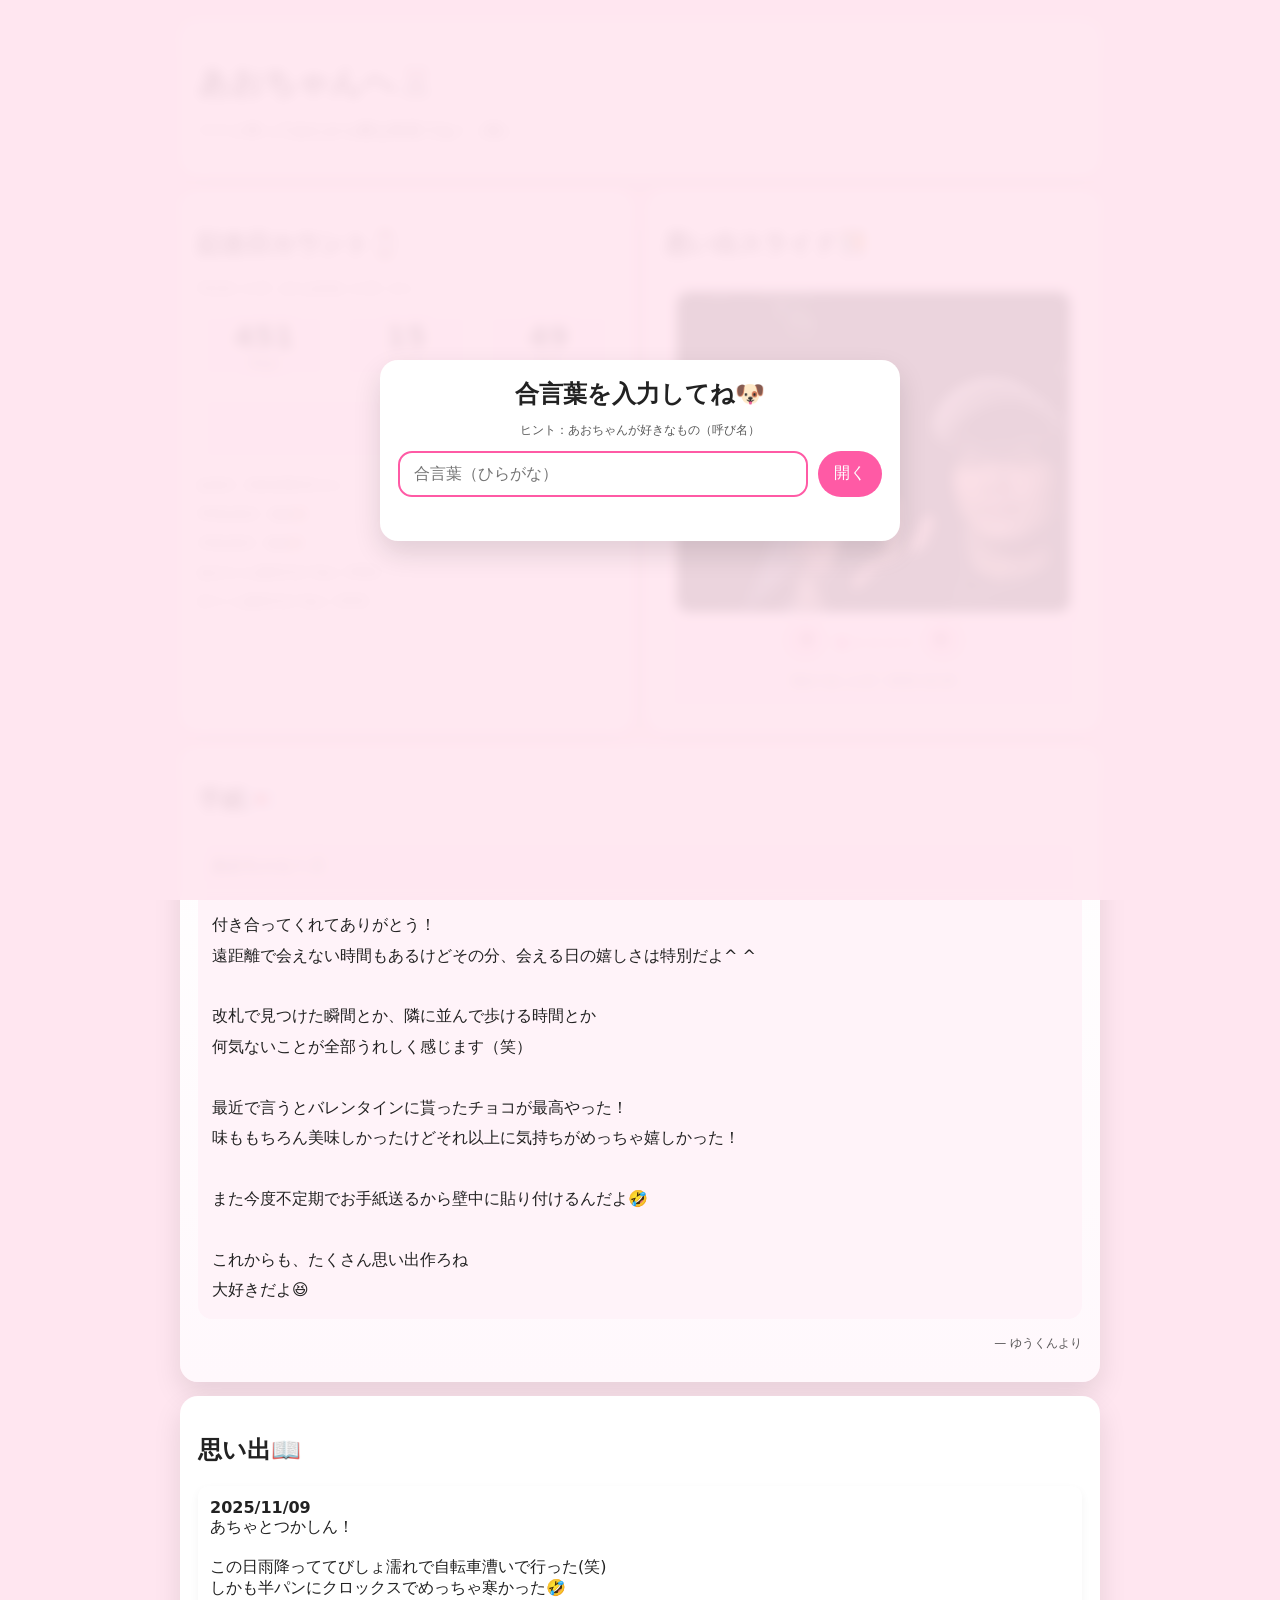
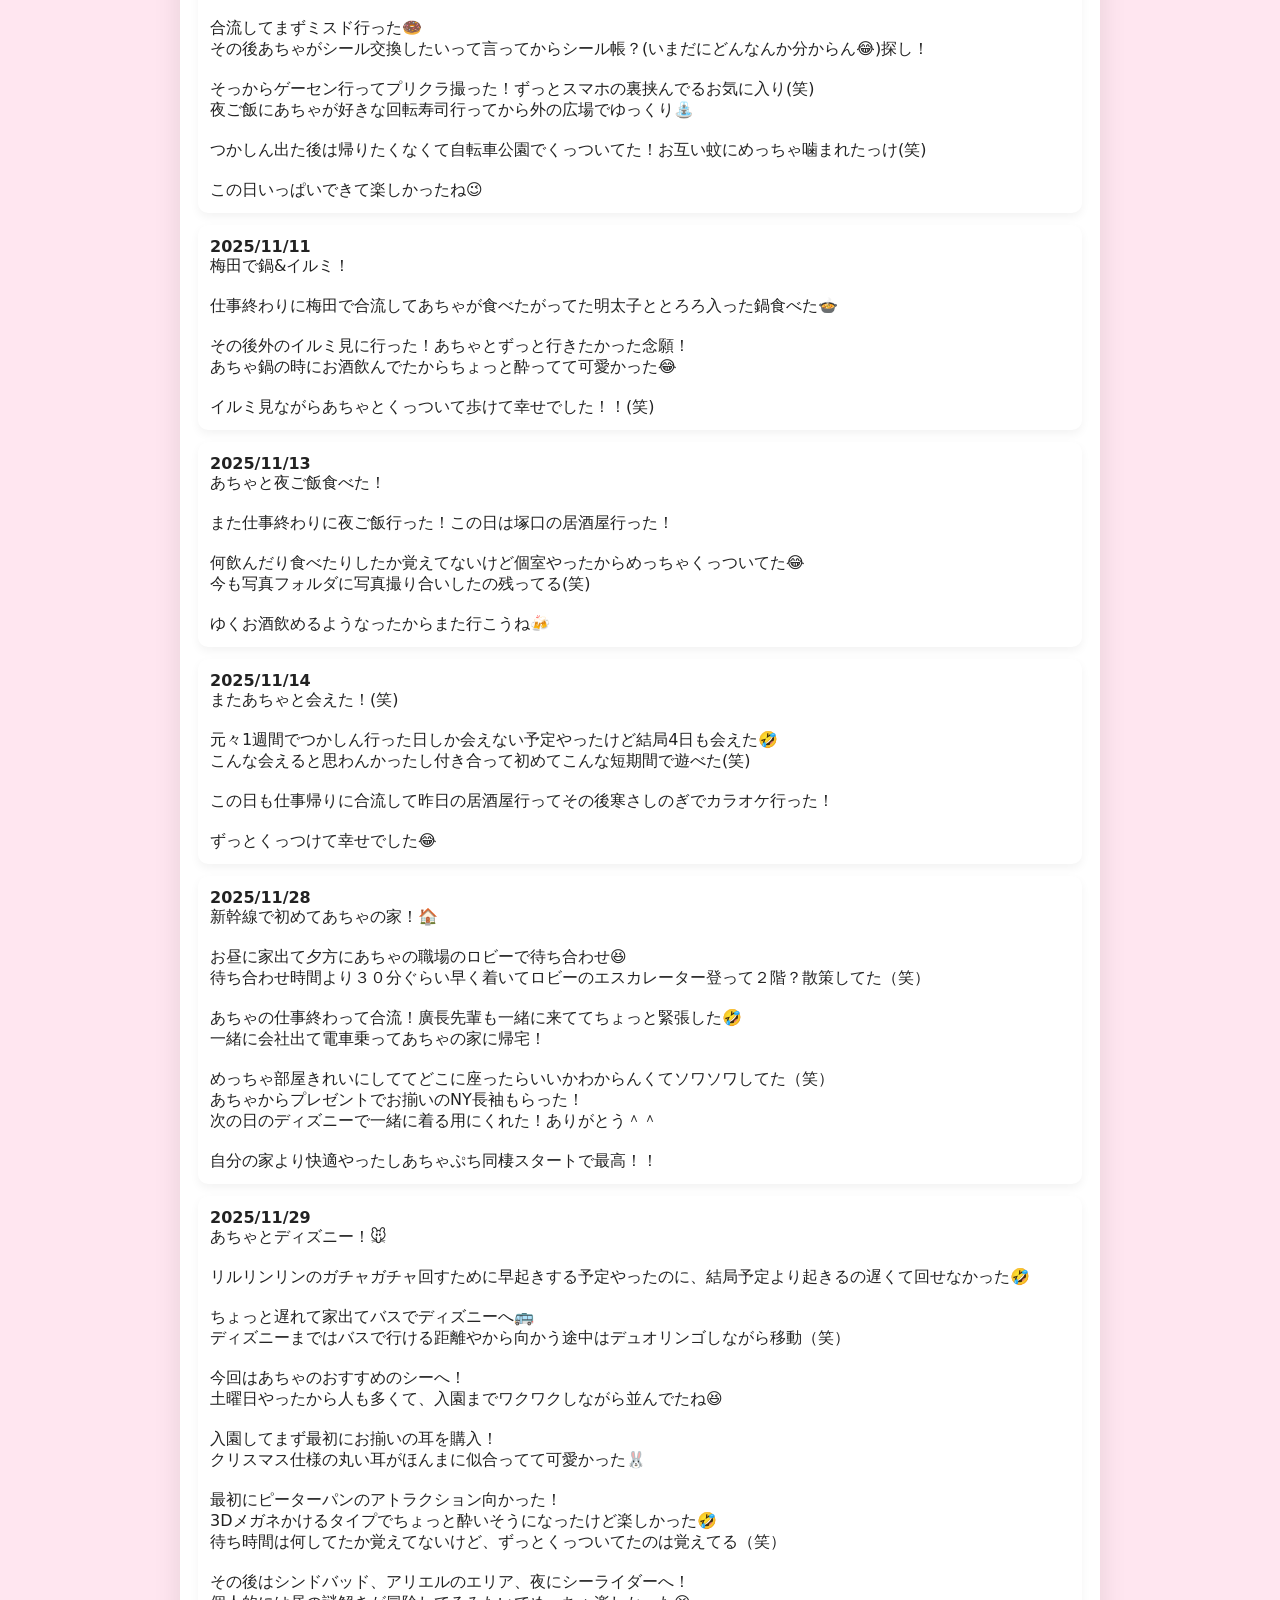
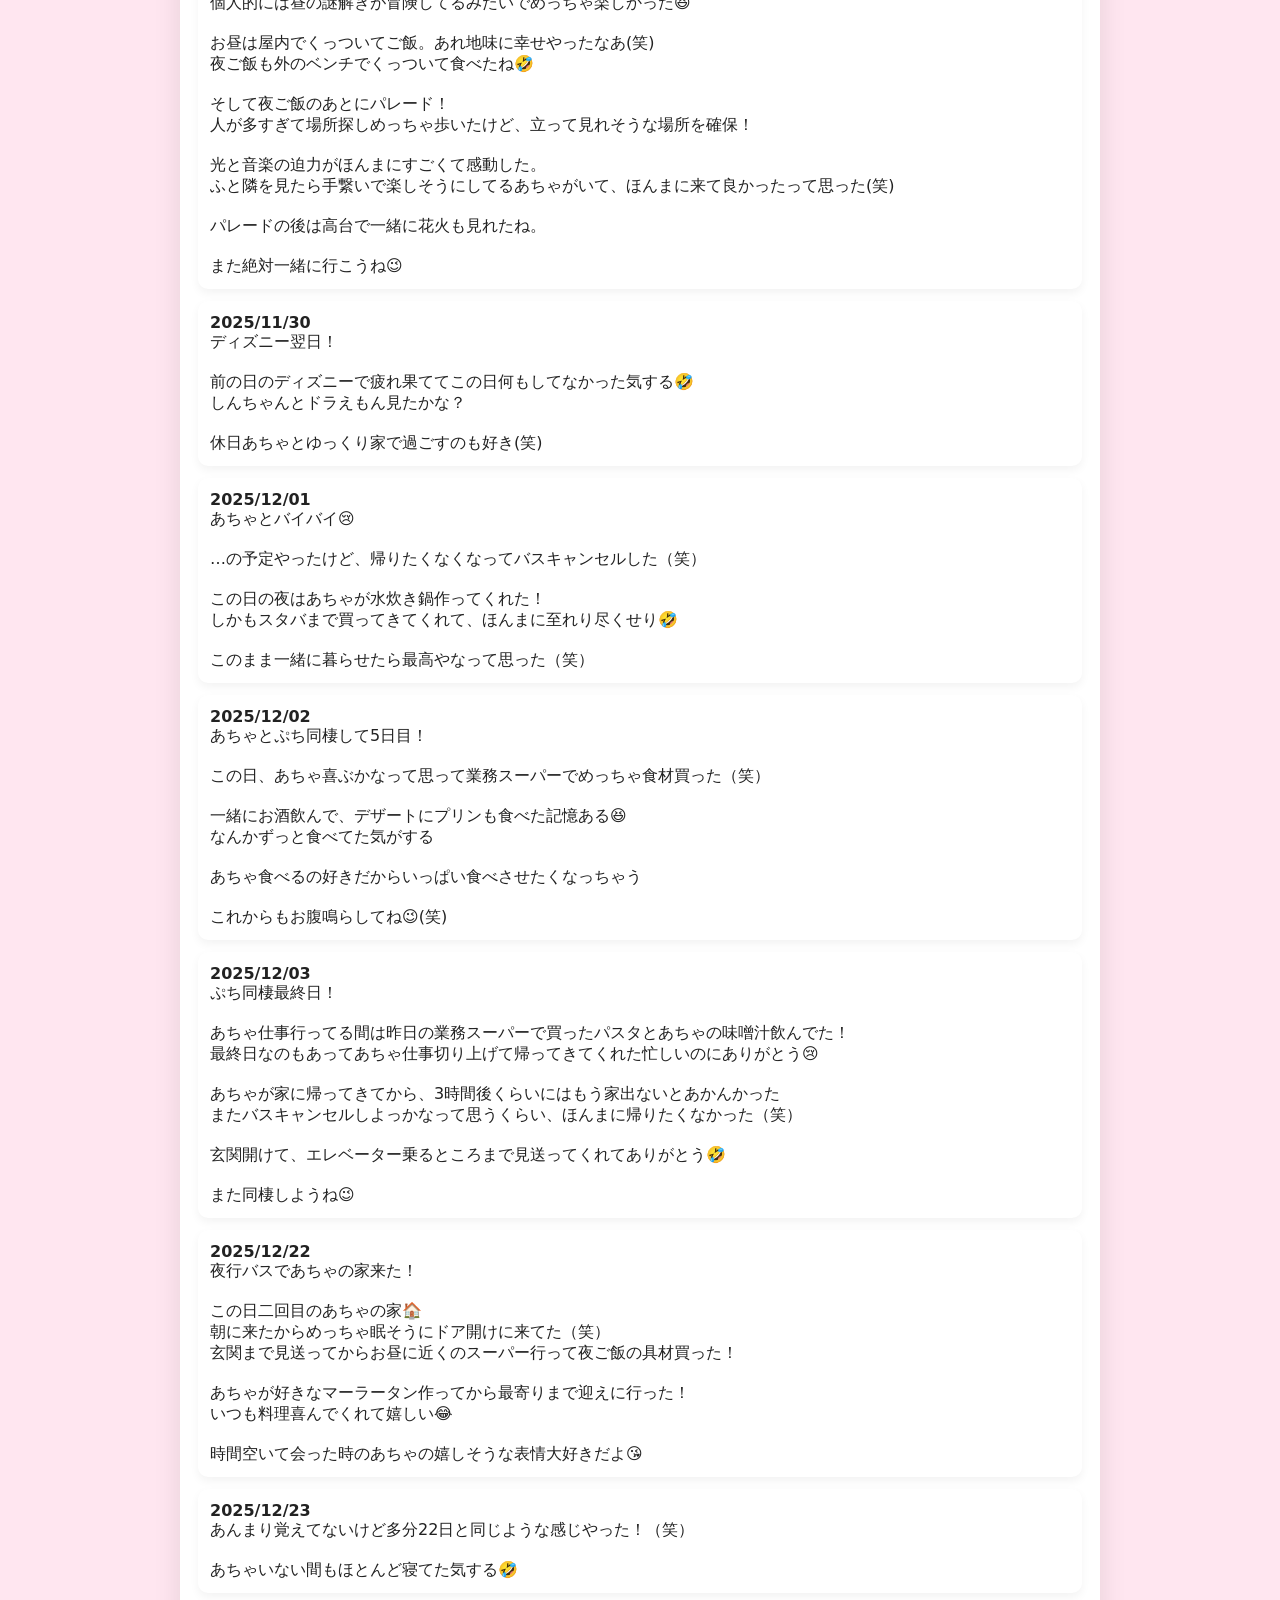
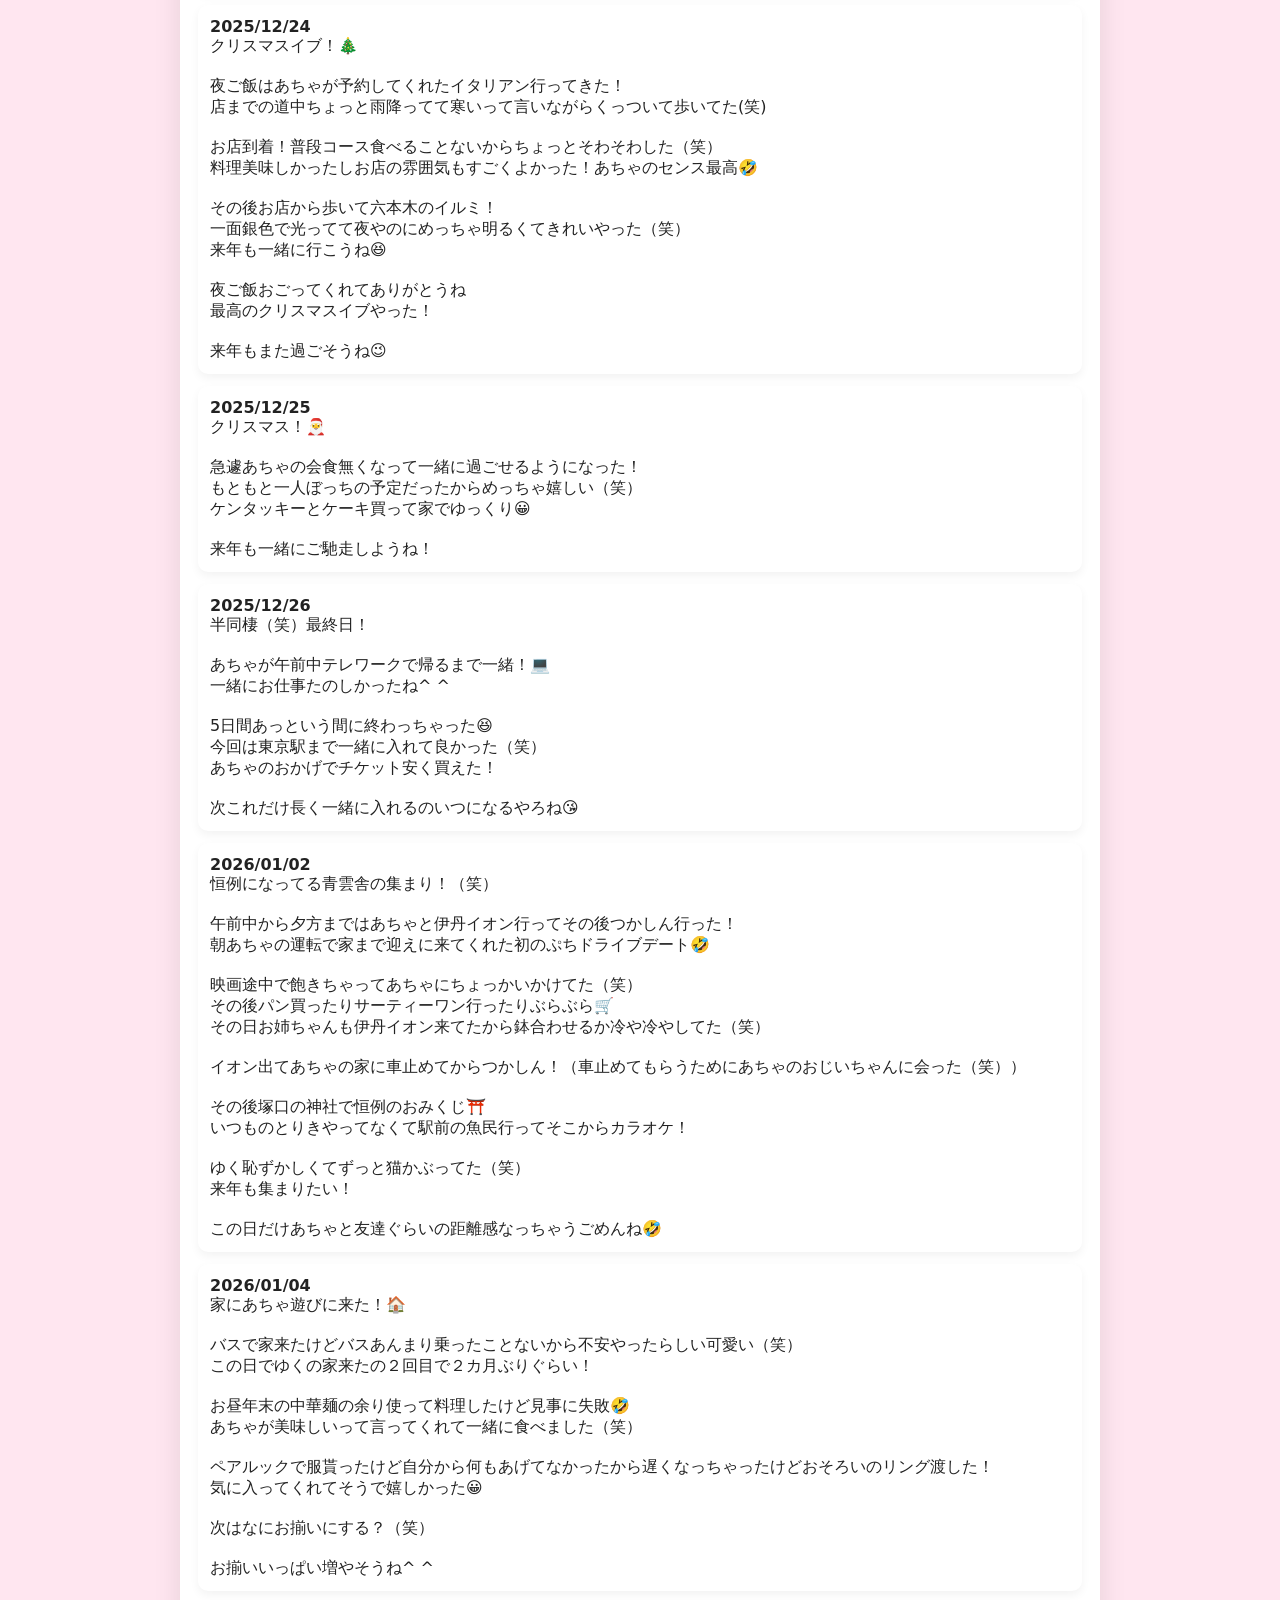
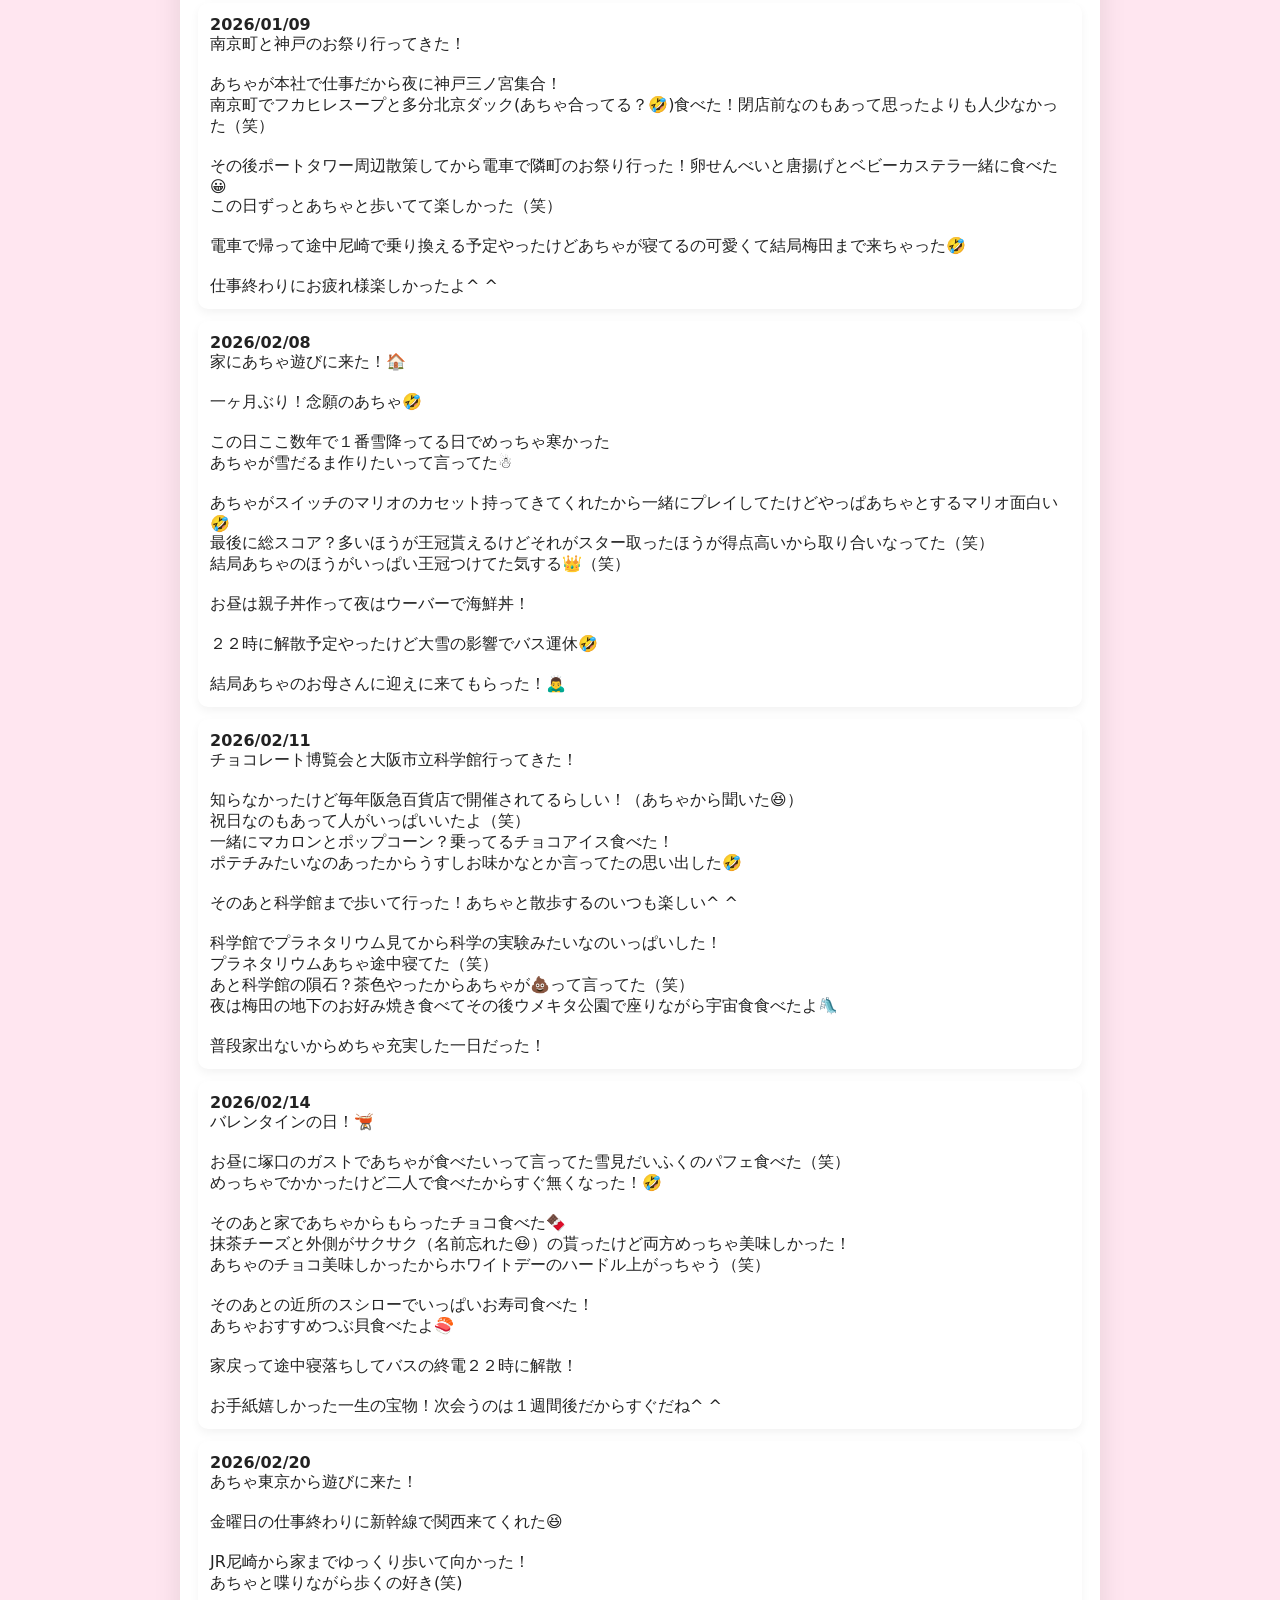
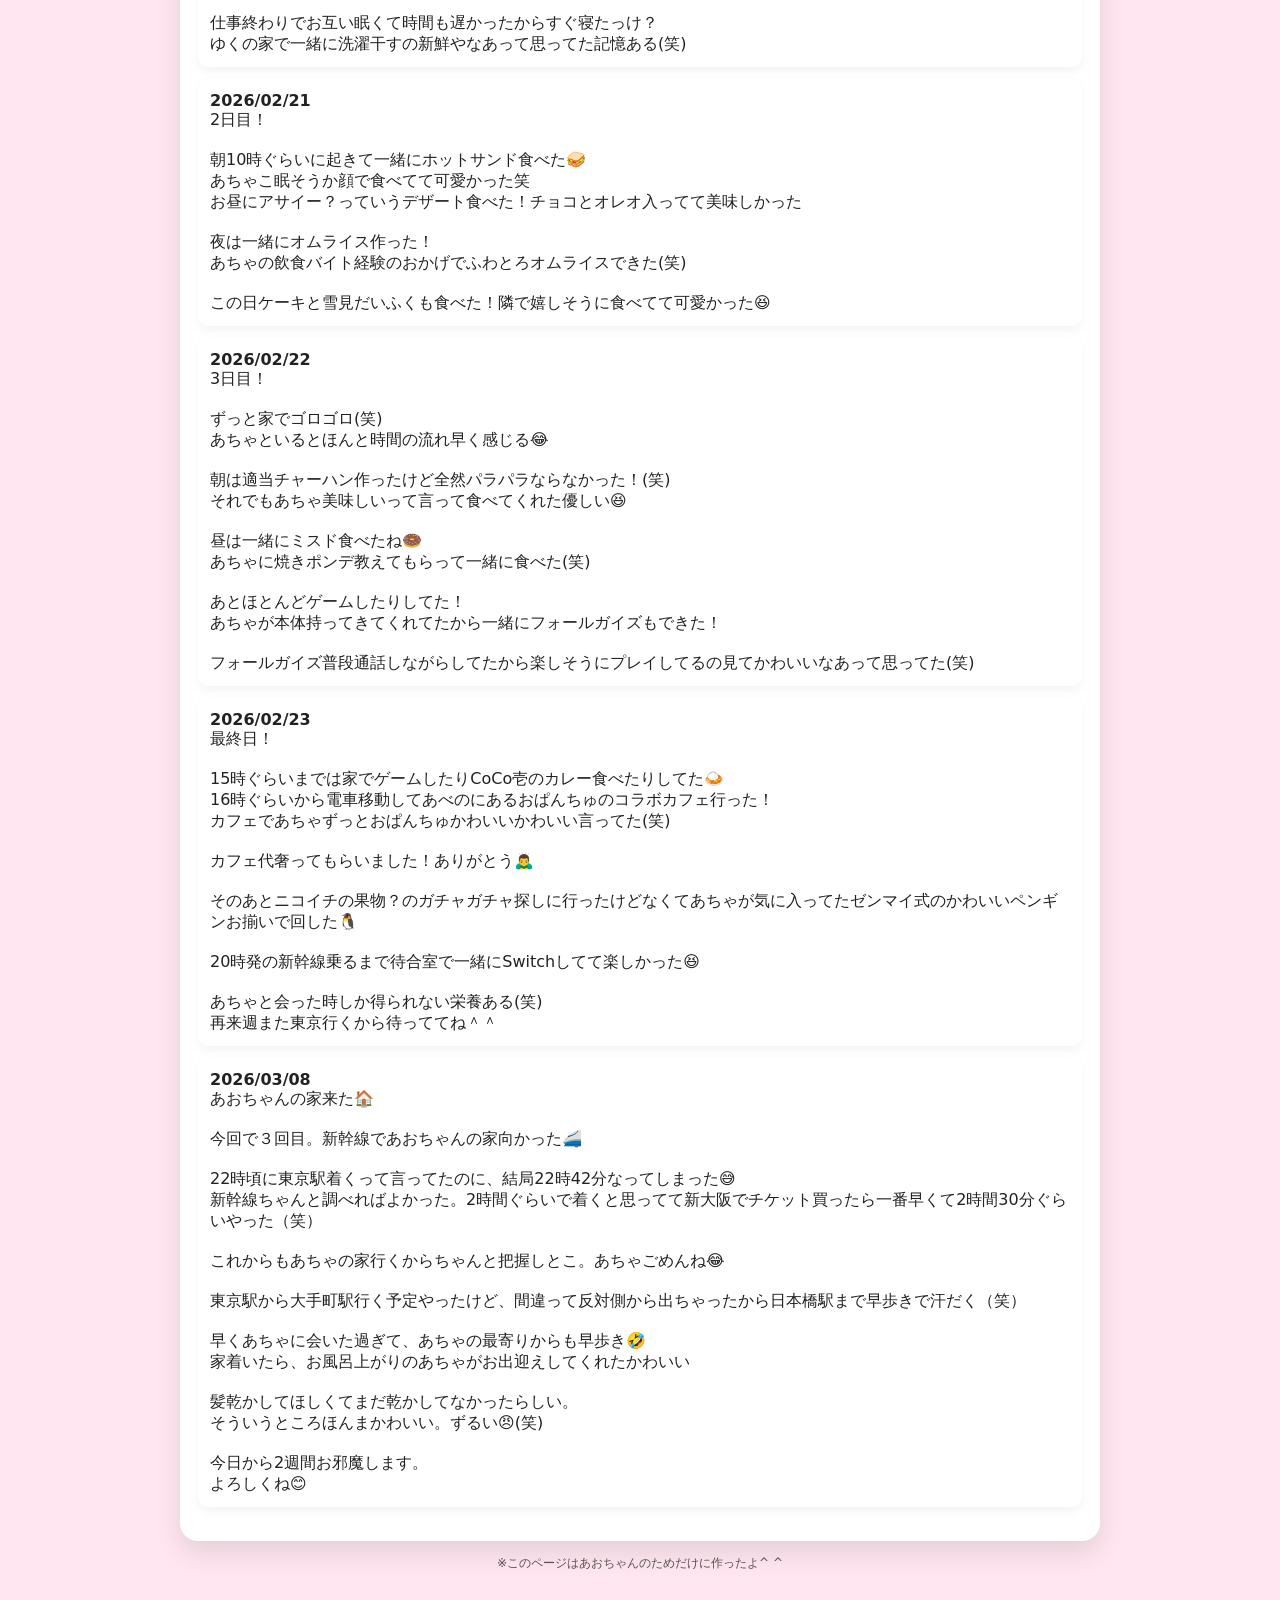
==== index.html @ 1b527c9c "2026/03/08" ====
<!doctype html>
<html lang="ja">
<head>
  <meta charset="utf-8" />
  <meta name="viewport" content="width=device-width, initial-scale=1" />
  <title>あおちゃんへ</title>
  <link rel="stylesheet" href="style.css" />
</head>
<body>
  <!-- パスワード画面 -->
  <div id="lock" class="lock">
    <div class="lockCard">
      <h2 class="lockTitle">合言葉を入力してね🐶</h2>
      <p class="small center">ヒント：あおちゃんが好きなもの（呼び名） 
      </p>

      <div class="lockRow">
        <input
          id="passInput"
          class="lockInput"
          type="text"
          inputmode="kana"
          autocapitalize="off"
          autocomplete="off"
          spellcheck="false"
          placeholder="合言葉（ひらがな）"
        />

        <button id="passBtn" class="btn lockBtn">開く</button>
      </div>

      <p id="passMsg" class="lockMsg"></p>
    </div>
  </div>

  <main class="wrap">
    <header class="card">
      <h1>あおちゃんへ🐰</h1>
      <p class="sub">ページ作ってみたから暇な時見てね！（笑）</p>
    </header>

    <section class="grid">
      <!-- 記念日カウンター -->
      <div class="card">
        <h2>記念日カウント⌚</h2>
        <p class="small">付き合った日（または出会った日）から</p>

        <div class="counter">
          <div class="countBox">
            <div id="days" class="num">-</div>
            <div class="label">Days</div>
          </div>
          <div class="countBox">
            <div id="hours" class="num">-</div>
            <div class="label">Hours</div>
          </div>
          <div class="countBox">
            <div id="mins" class="num">-</div>
            <div class="label">Mins</div>
          </div>
          <div class="countBox">
            <div id="secs" class="num">-</div>
            <div class="label">Secs</div>
          </div>
        </div>

        <p id="since" class="small"></p>
        <p id="remainHalf" class="small"></p>
        <p id="remainYear" class="small"></p>
        <p id="remainBDA" class="small"></p>
        <p id="remainBDY" class="small"></p>

      </div>

      <!-- 写真スライド -->
      <div class="card">
        <h2>思い出スライド🧑‍🤝‍🧑</h2>

        <div class="slider">
          <img id="slide" alt="memories" />
          <div class="sliderRow">
            <button id="prev" class="btn sub">◀</button>
            <div class="dots" id="dots"></div>
            <button id="next" class="btn sub">▶</button>
          </div>
          <p id="caption" class="small center"></p>
        </div>
      </div>
    </section>

    <!-- 手紙 -->
    <section class="card letter">
      <h2>手紙💌</h2>
      <p id="letter" class="letterText"></p>
      <p class="sign">— ゆうくんより</p>
    </section>

    <!-- 思い出カラム -->
    <div class="card">
      <h2>思い出📖</h2>
      <ul class="memoryList">
        <li>
          <strong>2025/11/09</strong><br>
          あちゃとつかしん！<br><br>
          
          この日雨降っててびしょ濡れで自転車漕いで行った(笑)<br>
          しかも半パンにクロックスでめっちゃ寒かった🤣<br><br>
            
          合流してまずミスド行った🍩<br>
          その後あちゃがシール交換したいって言ってからシール帳？(いまだにどんなんか分からん😂)探し！<br><br>
            
          そっからゲーセン行ってプリクラ撮った！ずっとスマホの裏挟んでるお気に入り(笑)<br>
          夜ご飯にあちゃが好きな回転寿司行ってから外の広場でゆっくり⛲️<br><br>
          
          つかしん出た後は帰りたくなくて自転車公園でくっついてた！お互い蚊にめっちゃ噛まれたっけ(笑)<br><br>
            
          この日いっぱいできて楽しかったね😉
        </li>
        <li>
          <strong>2025/11/11</strong><br>
          梅田で鍋&イルミ！<br><br>
            
          仕事終わりに梅田で合流してあちゃが食べたがってた明太子ととろろ入った鍋食べた🍲<br><br>
          
          その後外のイルミ見に行った！あちゃとずっと行きたかった念願！<br>
          あちゃ鍋の時にお酒飲んでたからちょっと酔ってて可愛かった😂<br><br>
            
          イルミ見ながらあちゃとくっついて歩けて幸せでした！！(笑)
        </li>
        <li>
          <strong>2025/11/13</strong><br>
          あちゃと夜ご飯食べた！<br><br>
            
          また仕事終わりに夜ご飯行った！この日は塚口の居酒屋行った！<br><br>
            
          何飲んだり食べたりしたか覚えてないけど個室やったからめっちゃくっついてた😂<br>
          今も写真フォルダに写真撮り合いしたの残ってる(笑)<br><br>
            
          ゆくお酒飲めるようなったからまた行こうね🍻
        </li>
        <li>
          <strong>2025/11/14</strong><br>
          またあちゃと会えた！(笑)<br><br>
            
          元々1週間でつかしん行った日しか会えない予定やったけど結局4日も会えた🤣<br>
          こんな会えると思わんかったし付き合って初めてこんな短期間で遊べた(笑)<br><br>
            
          この日も仕事帰りに合流して昨日の居酒屋行ってその後寒さしのぎでカラオケ行った！<br><br>
          
          ずっとくっつけて幸せでした😂
        </li>
        <li>
          <strong>2025/11/28</strong><br>
          新幹線で初めてあちゃの家！🏠<br><br>

          お昼に家出て夕方にあちゃの職場のロビーで待ち合わせ😆<br>
          待ち合わせ時間より３０分ぐらい早く着いてロビーのエスカレーター登って２階？散策してた（笑）<br><br>

          あちゃの仕事終わって合流！廣長先輩も一緒に来ててちょっと緊張した🤣<br>
          一緒に会社出て電車乗ってあちゃの家に帰宅！<br><br>

          めっちゃ部屋きれいにしててどこに座ったらいいかわからんくてソワソワしてた（笑）<br>
          あちゃからプレゼントでお揃いのNY長袖もらった！<br>
          次の日のディズニーで一緒に着る用にくれた！ありがとう＾＾<br><br>
          
          自分の家より快適やったしあちゃぷち同棲スタートで最高！！
        </li>
        <li>
          <strong>2025/11/29</strong><br>
          あちゃとディズニー！🐭<br><br>

          リルリンリンのガチャガチャ回すために早起きする予定やったのに、結局予定より起きるの遅くて回せなかった🤣<br><br>

          ちょっと遅れて家出てバスでディズニーへ🚌<br>
          ディズニーまではバスで行ける距離やから向かう途中はデュオリンゴしながら移動（笑）<br><br>

          今回はあちゃのおすすめのシーへ！<br>
          土曜日やったから人も多くて、入園までワクワクしながら並んでたね😆<br><br>

          入園してまず最初にお揃いの耳を購入！<br>
          クリスマス仕様の丸い耳がほんまに似合ってて可愛かった🐰<br><br>
            
          最初にピーターパンのアトラクション向かった！<br>
          3Dメガネかけるタイプでちょっと酔いそうになったけど楽しかった🤣<br>
          待ち時間は何してたか覚えてないけど、ずっとくっついてたのは覚えてる（笑）<br><br>
          
          その後はシンドバッド、アリエルのエリア、夜にシーライダーへ！<br>
          個人的には昼の謎解きが冒険してるみたいでめっちゃ楽しかった😆<br><br>
          
          お昼は屋内でくっついてご飯。あれ地味に幸せやったなあ(笑)<br>
          夜ご飯も外のベンチでくっついて食べたね🤣<br><br>
          
          そして夜ご飯のあとにパレード！<br>
          人が多すぎて場所探しめっちゃ歩いたけど、立って見れそうな場所を確保！<br><br>
          
          光と音楽の迫力がほんまにすごくて感動した。<br>
          ふと隣を見たら手繋いで楽しそうにしてるあちゃがいて、ほんまに来て良かったって思った(笑)<br><br>
            
          パレードの後は高台で一緒に花火も見れたね。<br><br>
            
          また絶対一緒に行こうね😉
        </li>
        <li>
          <strong>2025/11/30</strong><br>
          ディズニー翌日！<br><br>
            
          前の日のディズニーで疲れ果ててこの日何もしてなかった気する🤣<br>
          しんちゃんとドラえもん見たかな？<br><br>
            
          休日あちゃとゆっくり家で過ごすのも好き(笑)
        </li>
        <li>
          <strong>2025/12/01</strong><br>
          あちゃとバイバイ😢<br><br>
          
          …の予定やったけど、帰りたくなくなってバスキャンセルした（笑）<br><br>
            
          この日の夜はあちゃが水炊き鍋作ってくれた！<br>
          しかもスタバまで買ってきてくれて、ほんまに至れり尽くせり🤣<br><br>
          
          このまま一緒に暮らせたら最高やなって思った（笑）
        </li>
        <li>
          <strong>2025/12/02</strong><br>
          あちゃとぷち同棲して5日目！<br><br>
            
          この日、あちゃ喜ぶかなって思って業務スーパーでめっちゃ食材買った（笑）<br><br>
          
          一緒にお酒飲んで、デザートにプリンも食べた記憶ある😆<br>
          なんかずっと食べてた気がする<br><br>
            
          あちゃ食べるの好きだからいっぱい食べさせたくなっちゃう<br><br>
          
          これからもお腹鳴らしてね😉(笑)
        </li>
        <li>
          <strong>2025/12/03</strong><br>
          ぷち同棲最終日！<br><br>
            
          あちゃ仕事行ってる間は昨日の業務スーパーで買ったパスタとあちゃの味噌汁飲んでた！<br>
          
          最終日なのもあってあちゃ仕事切り上げて帰ってきてくれた忙しいのにありがとう😢<br><br>
            
          あちゃが家に帰ってきてから、3時間後くらいにはもう家出ないとあかんかった<br>
          またバスキャンセルしよっかなって思うくらい、ほんまに帰りたくなかった（笑）<br><br>
            
          玄関開けて、エレベーター乗るところまで見送ってくれてありがとう🤣<br><br>
            
          また同棲しようね😉
        </li>
        <li>
          <strong>2025/12/22</strong><br>
          夜行バスであちゃの家来た！<br><br>

          この日二回目のあちゃの家🏠<br>
          朝に来たからめっちゃ眠そうにドア開けに来てた（笑）<br>

          玄関まで見送ってからお昼に近くのスーパー行って夜ご飯の具材買った！<br><br>

          あちゃが好きなマーラータン作ってから最寄りまで迎えに行った！<br>
          いつも料理喜んでくれて嬉しい😂<br><br>
            
          時間空いて会った時のあちゃの嬉しそうな表情大好きだよ😘
        </li>
        <li>
          <strong>2025/12/23</strong><br>
          あんまり覚えてないけど多分22日と同じような感じやった！（笑）<br><br>
          
          あちゃいない間もほとんど寝てた気する🤣
        </li>
        <li>
          <strong>2025/12/24</strong><br>
          クリスマスイブ！🎄<br><br>
          
          夜ご飯はあちゃが予約してくれたイタリアン行ってきた！<br>
          店までの道中ちょっと雨降ってて寒いって言いながらくっついて歩いてた(笑)<br><br>
          
          お店到着！普段コース食べることないからちょっとそわそわした（笑）<br>
          料理美味しかったしお店の雰囲気もすごくよかった！あちゃのセンス最高🤣<br><br>

          その後お店から歩いて六本木のイルミ！<br>
          一面銀色で光ってて夜やのにめっちゃ明るくてきれいやった（笑）<br>
          来年も一緒に行こうね😆<br><br>

          夜ご飯おごってくれてありがとうね<br>
          最高のクリスマスイブやった！<br><br>
          
          来年もまた過ごそうね😉
        </li>
        <li>
          <strong>2025/12/25</strong><br>
          クリスマス！🎅<br><br>
          
          急遽あちゃの会食無くなって一緒に過ごせるようになった！<br>
          もともと一人ぼっちの予定だったからめっちゃ嬉しい（笑）<br>
          ケンタッキーとケーキ買って家でゆっくり😀<br><br>

          来年も一緒にご馳走しようね！
        </li>
        <li>
          <strong>2025/12/26</strong><br>
          半同棲（笑）最終日！<br><br>

          あちゃが午前中テレワークで帰るまで一緒！💻<br>
          一緒にお仕事たのしかったね^ ^<br><br>

          5日間あっという間に終わっちゃった😆<br>
          今回は東京駅まで一緒に入れて良かった（笑）<br>
          あちゃのおかげでチケット安く買えた！<br><br>
            
          次これだけ長く一緒に入れるのいつになるやろね😘
        </li>
        <li>
          <strong>2026/01/02</strong><br>
          恒例になってる青雲舎の集まり！（笑）<br><br>
          
          午前中から夕方まではあちゃと伊丹イオン行ってその後つかしん行った！<br>
          朝あちゃの運転で家まで迎えに来てくれた初のぷちドライブデート🤣<br><br>

          映画途中で飽きちゃってあちゃにちょっかいかけてた（笑）<br>
          その後パン買ったりサーティーワン行ったりぶらぶら🛒<br>
          その日お姉ちゃんも伊丹イオン来てたから鉢合わせるか冷や冷やしてた（笑）<br><br>

          イオン出てあちゃの家に車止めてからつかしん！（車止めてもらうためにあちゃのおじいちゃんに会った（笑））<br><br>

          その後塚口の神社で恒例のおみくじ⛩️<br>
          いつものとりきやってなくて駅前の魚民行ってそこからカラオケ！<br><br>

          ゆく恥ずかしくてずっと猫かぶってた（笑）<br>
          来年も集まりたい！<br><br>
          
          この日だけあちゃと友達ぐらいの距離感なっちゃうごめんね🤣
        </li>
        <li>
          <strong>2026/01/04</strong><br>
          家にあちゃ遊びに来た！🏠<br><br>

          バスで家来たけどバスあんまり乗ったことないから不安やったらしい可愛い（笑）<br>
          この日でゆくの家来たの２回目で２カ月ぶりぐらい！<br><br>

          お昼年末の中華麺の余り使って料理したけど見事に失敗🤣<br>
          あちゃが美味しいって言ってくれて一緒に食べました（笑）<br><br>

          ペアルックで服貰ったけど自分から何もあげてなかったから遅くなっちゃったけどおそろいのリング渡した！<br>
          気に入ってくれてそうで嬉しかった😀<br><br>

          次はなにお揃いにする？（笑）<br><br>
          
          お揃いいっぱい増やそうね^ ^
        <li>
          <strong>2026/01/09</strong><br>
          南京町と神戸のお祭り行ってきた！<br><br>

          あちゃが本社で仕事だから夜に神戸三ノ宮集合！<br>
          南京町でフカヒレスープと多分北京ダック(あちゃ合ってる？🤣)食べた！閉店前なのもあって思ったよりも人少なかった（笑）<br><br>

          その後ポートタワー周辺散策してから電車で隣町のお祭り行った！卵せんべいと唐揚げとベビーカステラ一緒に食べた😀<br>
          この日ずっとあちゃと歩いてて楽しかった（笑）<br><br>

          電車で帰って途中尼崎で乗り換える予定やったけどあちゃが寝てるの可愛くて結局梅田まで来ちゃった🤣<br><br>
          
          仕事終わりにお疲れ様楽しかったよ^ ^
        </li>
        <li>
          <strong>2026/02/08</strong><br>
          家にあちゃ遊びに来た！🏠<br><br>
            
          一ヶ月ぶり！念願のあちゃ🤣<br><br>

          この日ここ数年で１番雪降ってる日でめっちゃ寒かった<br>
          あちゃが雪だるま作りたいって言ってた☃️<br><br>

          あちゃがスイッチのマリオのカセット持ってきてくれたから一緒にプレイしてたけどやっぱあちゃとするマリオ面白い🤣<br>
          最後に総スコア？多いほうが王冠貰えるけどそれがスター取ったほうが得点高いから取り合いなってた（笑）<br>
          結局あちゃのほうがいっぱい王冠つけてた気する👑（笑）<br><br>

          お昼は親子丼作って夜はウーバーで海鮮丼！<br><br>

          ２２時に解散予定やったけど大雪の影響でバス運休🤣<br><br>
          
          結局あちゃのお母さんに迎えに来てもらった！🙇‍♂️
        </li>
        <li>
          <strong>2026/02/11</strong><br>
          チョコレート博覧会と大阪市立科学館行ってきた！<br><br>

          知らなかったけど毎年阪急百貨店で開催されてるらしい！（あちゃから聞いた😆）<br>
          祝日なのもあって人がいっぱいいたよ（笑）<br>
          一緒にマカロンとポップコーン？乗ってるチョコアイス食べた！<br>
          ポテチみたいなのあったからうすしお味かなとか言ってたの思い出した🤣<br><br>

          そのあと科学館まで歩いて行った！あちゃと散歩するのいつも楽しい^ ^<br><br>

          科学館でプラネタリウム見てから科学の実験みたいなのいっぱいした！<br>
          プラネタリウムあちゃ途中寝てた（笑）<br>
          あと科学館の隕石？茶色やったからあちゃが💩って言ってた（笑）<br>

          夜は梅田の地下のお好み焼き食べてその後ウメキタ公園で座りながら宇宙食食べたよ🛝<br><br>

          普段家出ないからめちゃ充実した一日だった！
        </li>
        <li>
          <strong>2026/02/14</strong><br>
          バレンタインの日！🫕<br><br>

          お昼に塚口のガストであちゃが食べたいって言ってた雪見だいふくのパフェ食べた（笑）<br>
          めっちゃでかかったけど二人で食べたからすぐ無くなった！🤣<br><br>

          そのあと家であちゃからもらったチョコ食べた🍫<br>
          抹茶チーズと外側がサクサク（名前忘れた😆）の貰ったけど両方めっちゃ美味しかった！<br>
          あちゃのチョコ美味しかったからホワイトデーのハードル上がっちゃう（笑）<br><br>

          そのあとの近所のスシローでいっぱいお寿司食べた！<br>あちゃおすすめつぶ貝食べたよ🍣<br><br>

          家戻って途中寝落ちしてバスの終電２２時に解散！<br><br>
          
          お手紙嬉しかった一生の宝物！次会うのは１週間後だからすぐだね^ ^
        </li>
        <li>
          <strong>2026/02/20</strong><br>
          あちゃ東京から遊びに来た！<br><br>
            
          金曜日の仕事終わりに新幹線で関西来てくれた😆<br><br>
            
          JR尼崎から家までゆっくり歩いて向かった！<br>
          あちゃと喋りながら歩くの好き(笑)<br><br>
            
          仕事終わりでお互い眠くて時間も遅かったからすぐ寝たっけ？<br>
          ゆくの家で一緒に洗濯干すの新鮮やなあって思ってた記憶ある(笑)
        <li>
          <strong>2026/02/21</strong><br>
          2日目！<br><br>
            
          朝10時ぐらいに起きて一緒にホットサンド食べた🥪<br>
          あちゃこ眠そうか顔で食べてて可愛かった笑<br>
          
          お昼にアサイー？っていうデザート食べた！チョコとオレオ入ってて美味しかった<br><br>
          
          夜は一緒にオムライス作った！<br>
          あちゃの飲食バイト経験のおかげでふわとろオムライスできた(笑)<br><br>
          
          この日ケーキと雪見だいふくも食べた！隣で嬉しそうに食べてて可愛かった😆
        </li>
        <li>
          <strong>2026/02/22</strong><br>
          3日目！<br><br>
            
          ずっと家でゴロゴロ(笑)<br>
          あちゃといるとほんと時間の流れ早く感じる😂<br><br>
            
          朝は適当チャーハン作ったけど全然パラパラならなかった！(笑)<br>
          それでもあちゃ美味しいって言って食べてくれた優しい😆<br><br>
            
          昼は一緒にミスド食べたね🍩<br>
          あちゃに焼きポンデ教えてもらって一緒に食べた(笑)<br><br>
          
          あとほとんどゲームしたりしてた！<br>
          あちゃが本体持ってきてくれてたから一緒にフォールガイズもできた！<br><br>
            
          フォールガイズ普段通話しながらしてたから楽しそうにプレイしてるの見てかわいいなあって思ってた(笑)
        </li>
        <li>
          <strong>2026/02/23</strong><br>
          最終日！<br><br>
          
          15時ぐらいまでは家でゲームしたりCoCo壱のカレー食べたりしてた🍛<br>
          
          16時ぐらいから電車移動してあべのにあるおぱんちゅのコラボカフェ行った！<br>
          カフェであちゃずっとおぱんちゅかわいいかわいい言ってた(笑)<br><br>
            
          カフェ代奢ってもらいました！ありがとう🙇‍♂️<br><br>
            
          そのあとニコイチの果物？のガチャガチャ探しに行ったけどなくてあちゃが気に入ってたゼンマイ式のかわいいペンギンお揃いで回した🐧<br><br>
          
          20時発の新幹線乗るまで待合室で一緒にSwitchしてて楽しかった😆<br><br>
            
          あちゃと会った時しか得られない栄養ある(笑)<br>
          再来週また東京行くから待っててね＾＾
        </li>
        <li>
          <strong>2026/03/08</strong><br>
          あおちゃんの家来た🏠<br><br>

          今回で３回目。新幹線であおちゃんの家向かった🚄<br><br>
          
          22時頃に東京駅着くって言ってたのに、結局22時42分なってしまった😅<br>
          新幹線ちゃんと調べればよかった。2時間ぐらいで着くと思ってて新大阪でチケット買ったら一番早くて2時間30分ぐらいやった（笑）<br><br>

          これからもあちゃの家行くからちゃんと把握しとこ。あちゃごめんね😂<br><br>

          東京駅から大手町駅行く予定やったけど、間違って反対側から出ちゃったから日本橋駅まで早歩きで汗だく（笑）<br><br>

          早くあちゃに会いた過ぎて、あちゃの最寄りからも早歩き🤣<br>
          家着いたら、お風呂上がりのあちゃがお出迎えしてくれたかわいい<br><br>

          髪乾かしてほしくてまだ乾かしてなかったらしい。<br>
          そういうところほんまかわいい。ずるい😠(笑)<br><br>

          今日から2週間お邪魔します。<br>
          よろしくね😊
        </li>
      </ul>
    </div>


    <footer class="small center">
      ※このページはあおちゃんのためだけに作ったよ^ ^
    </footer>
  </main>

  <script src="script.js"></script>
</body>
</html>
---- style.css ----
:root{
  --bg:#ffe6f0;
  --card:#ffffff;
  --accent:#ff5aa5;
  --soft:#fff3f9;
  --text:#222;
}

*{ box-sizing:border-box; }
body{
  margin:0;
  font-family: system-ui, -apple-system, "Yu Gothic", "Hiragino Sans", sans-serif;
  background:var(--bg);
  color:var(--text);
}
.wrap{
  width:min(920px, 92vw);
  margin:22px auto 30px;
  display:flex;
  flex-direction:column;
  gap:14px;
}
.card{
  background:var(--card);
  border-radius:18px;
  padding:18px;
  box-shadow:0 12px 28px rgba(0,0,0,.10);
}
.sub{ opacity:.85; margin-top:-6px; }
.small{ font-size:12px; opacity:.75; }
.center{ text-align:center; }

.grid{
  display:grid;
  grid-template-columns: 1fr;
  gap:14px;
}
@media (min-width: 820px){
  .grid{ grid-template-columns: 1fr 1fr; }
}

.counter{
  display:flex;
  gap:10px;
  margin-top:10px;
  flex-wrap:wrap;
}
.countBox{
  flex:1;
  min-width:110px;
  background:var(--soft);
  border-radius:14px;
  padding:12px;
  text-align:center;
}
.num{
  font-size:28px;
  font-weight:700;
  letter-spacing:.5px;
}
.label{
  font-size:12px;
  opacity:.7;
  margin-top:2px;
}

.slider{
  margin-top:10px;
  background:var(--soft);
  border-radius:14px;
  padding:12px;
}
.slider img{
  width:100%;
  height:320px;
  object-fit:cover;
  border-radius:12px;
  background:#f2f2f2;
}
@media (max-width: 480px){
  .slider img{ height:260px; }
}

.sliderRow{
  display:flex;
  align-items:center;
  justify-content:center;
  gap:10px;
  margin-top:10px;
  flex-wrap:wrap;
}
.btn{
  border:0;
  border-radius:999px;
  padding:10px 14px;
  font-size:16px;
  cursor:pointer;
}
.btn.sub{
  background:#ffd1e6;
  color:#6b1b3d;
}
.dots{
  display:flex;
  gap:6px;
  align-items:center;
  justify-content:center;
  flex-wrap:wrap;
}
.dot{
  width:10px;
  height:10px;
  border-radius:999px;
  background:#f5a7cc;
  opacity:.6;
  cursor:pointer;
}
.dot.active{
  background:var(--accent);
  opacity:1;
}

.letter{
  background:linear-gradient(180deg, #ffffff 0%, #fff8fc 100%);
}
.letterText{
  white-space:pre-wrap;
  line-height:1.9;
  font-size:16px;
  background:var(--soft);
  border-radius:14px;
  padding:14px;
}
.sign{
  margin-top:10px;
  font-size:12px;
  opacity:.75;
  text-align:right;
}

/* ===== パスワードUI ===== */
.lock{
  position:fixed;
  inset:0;
  display:flex;
  align-items:center;
  justify-content:center;
  background:rgba(255,230,240,.92);
  backdrop-filter: blur(6px);
  z-index:10000;
  padding:18px;
}
.lockCard{
  width:min(520px, 92vw);
  background:var(--card);
  border-radius:18px;
  padding:18px;
  box-shadow:0 12px 28px rgba(0,0,0,.12);
}
.lockTitle{
  margin:0 0 6px;
  text-align:center;
}
.lockRow{
  display:flex;
  gap:10px;
  margin-top:12px;
}
.lockInput{
  flex:1;
  border:2px solid #ffd1e6;
  border-radius:14px;
  padding:12px 14px;
  font-size:16px;
  outline:none;
  background:#fff;
}
.lockInput:focus{
  border-color: var(--accent);
}
.lockBtn{
  background:var(--accent);
  color:#fff;
  padding:12px 16px;
}
.lockMsg{
  margin:10px 0 0;
  text-align:center;
  font-size:12px;
  opacity:.8;
  color:#6b1b3d;
  min-height: 16px;
}

/* 失敗時に揺らす */
.shake{
  animation: shake .18s linear 0s 3;
}
@keyframes shake{
  0%{ transform: translateX(0); }
  33%{ transform: translateX(-6px); }
  66%{ transform: translateX(6px); }
  100%{ transform: translateX(0); }
}

/* ロック解除のフェード */
.lock.hide{
  opacity:0;
  pointer-events:none;
  transition: opacity .35s ease;
}

.lockInput{
  -webkit-text-security: disc;
}

.memGrid{
  display:flex;
  flex-direction:column;
  gap:10px;
  margin-top:10px;
}

/* 思い出 */
.memoryList {
  list-style: none;
  padding: 0;
}

.memoryList li {
  background: #fff;
  padding: 12px;
  margin-bottom: 12px;
  border-radius: 10px;
  box-shadow: 0 4px 10px rgba(0,0,0,0.05);
}
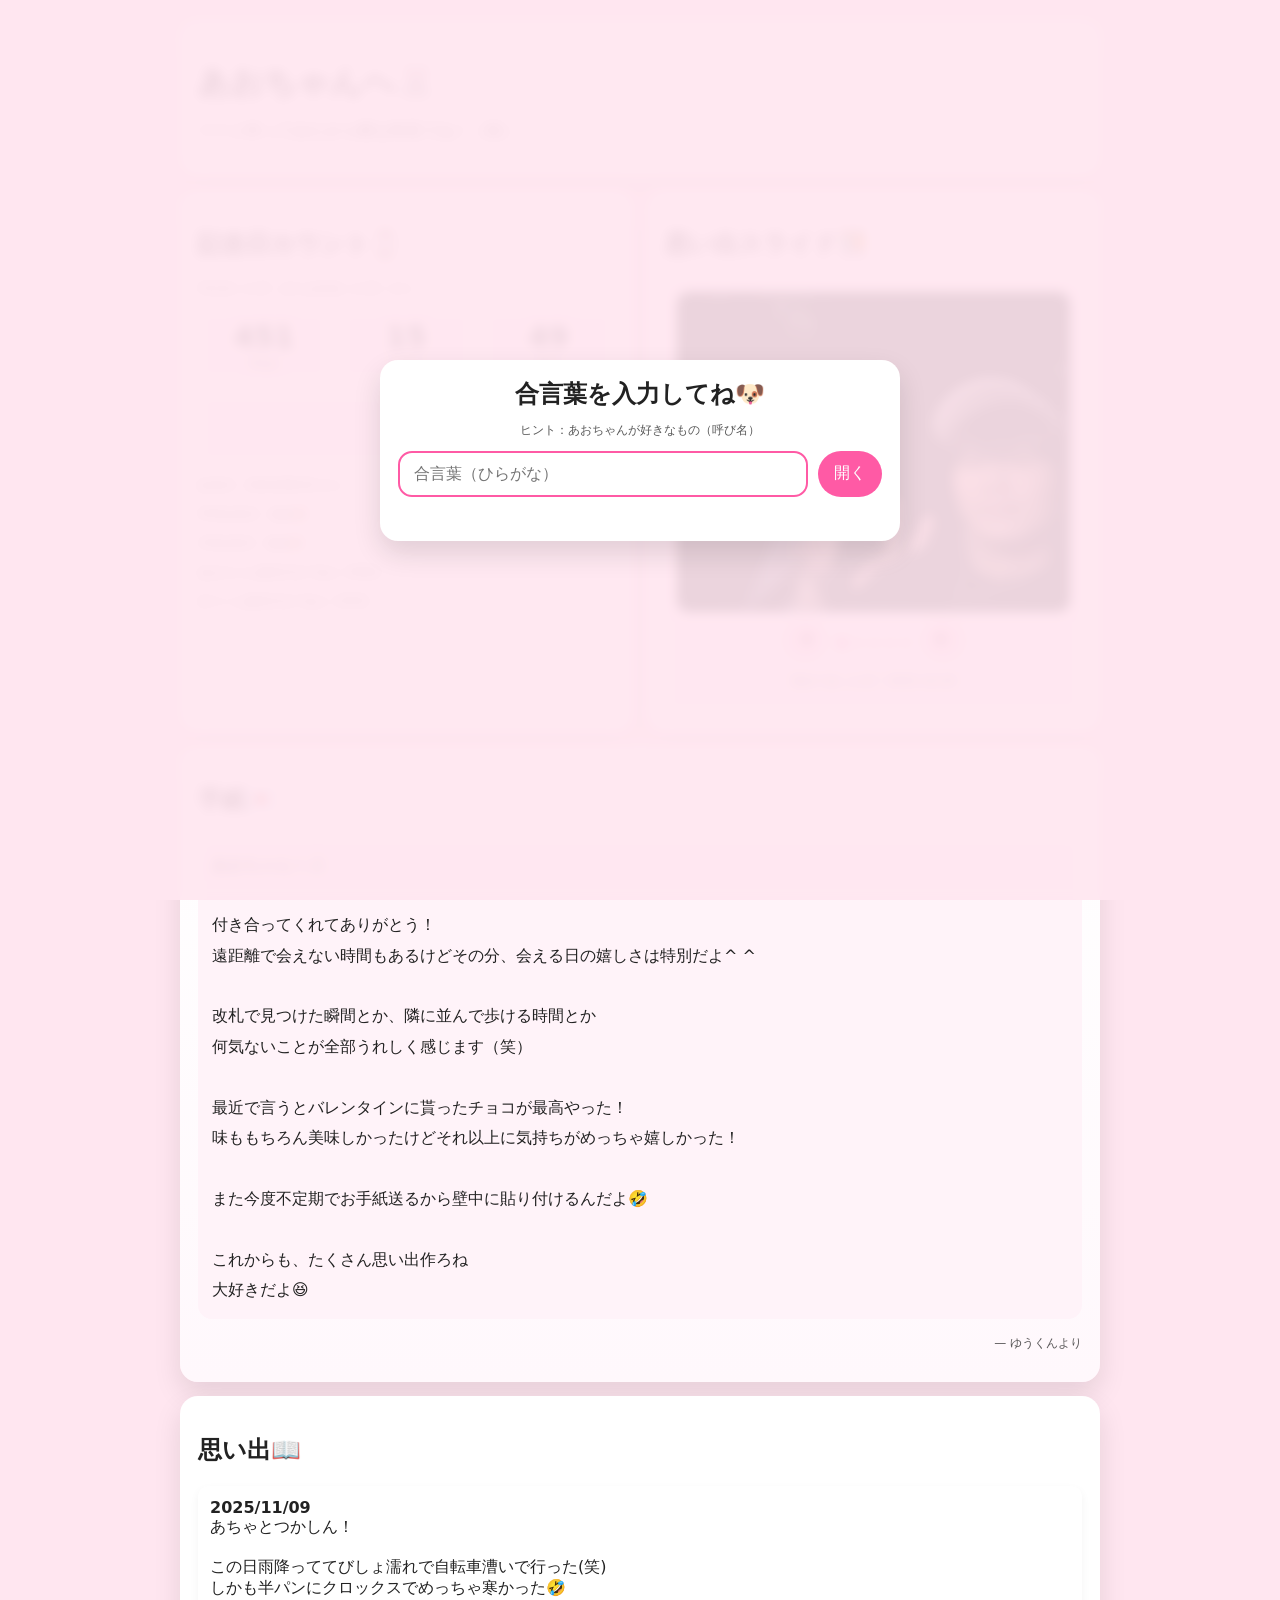
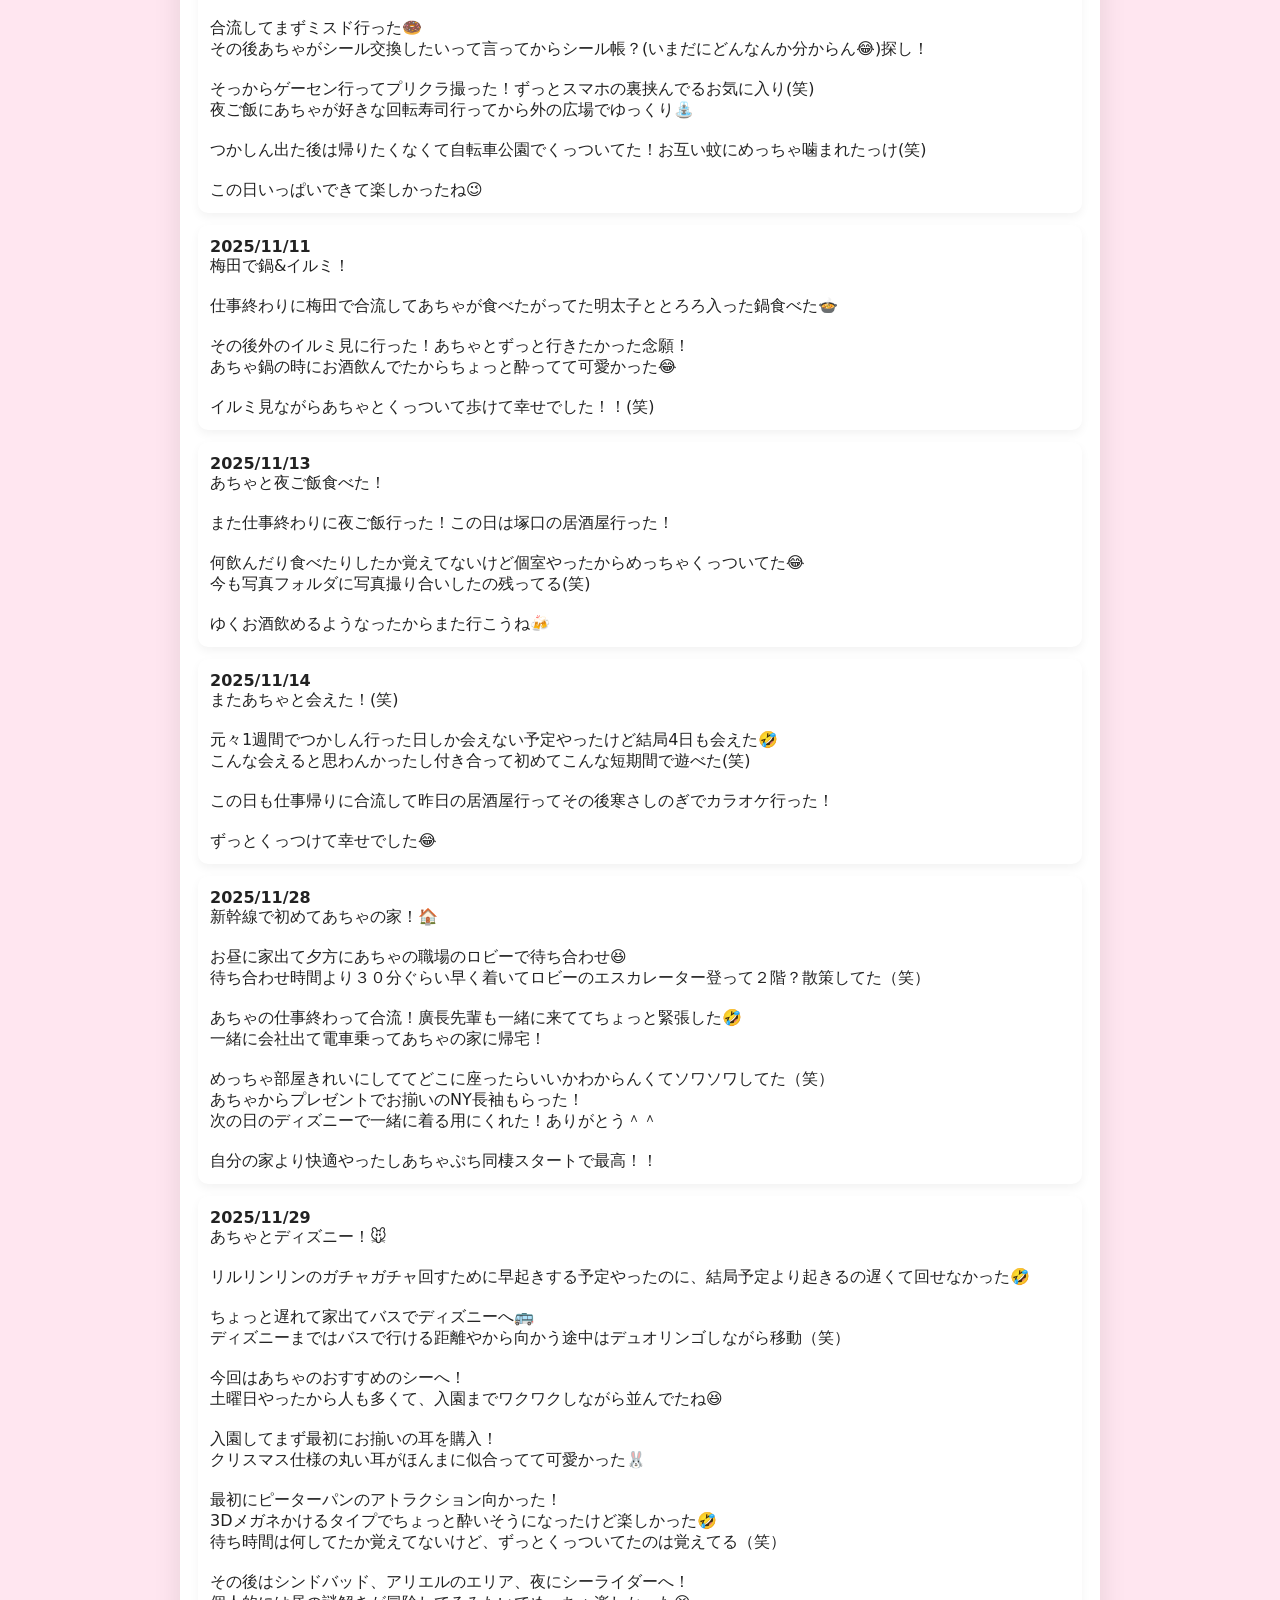
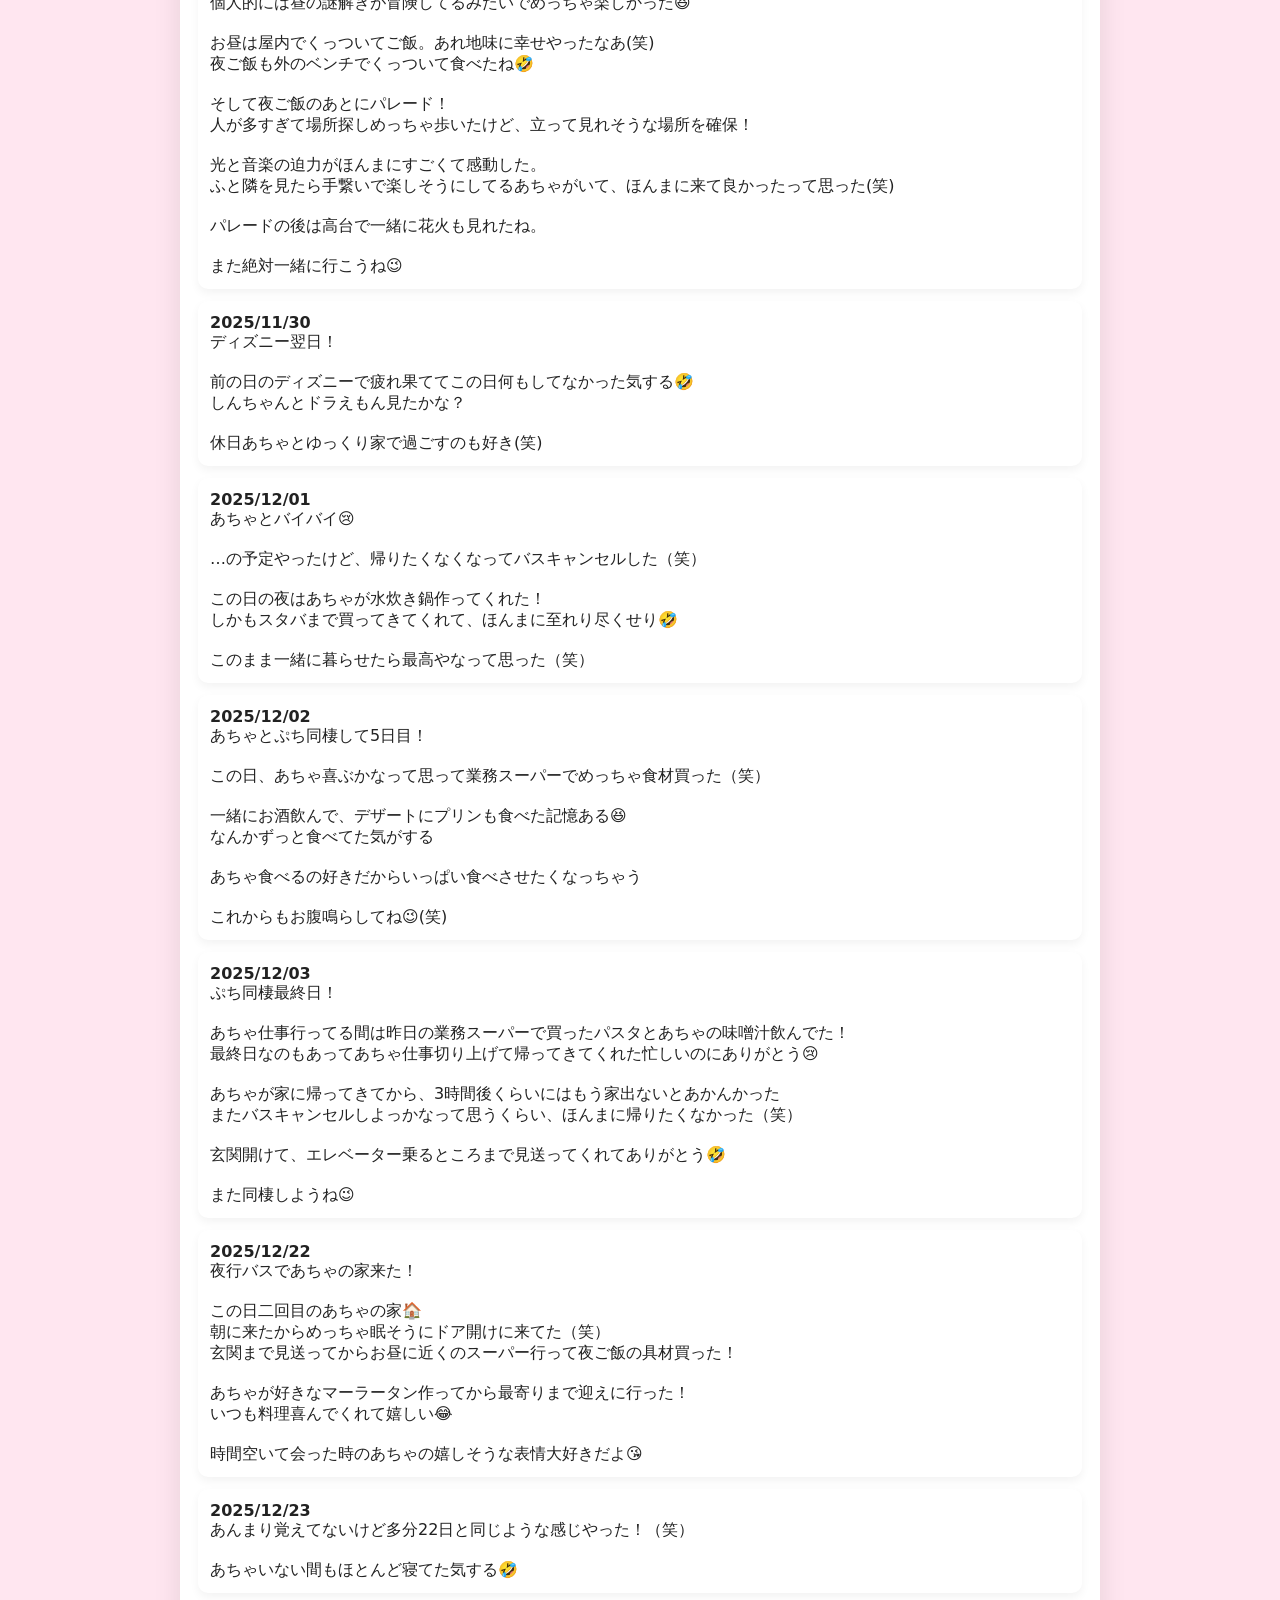
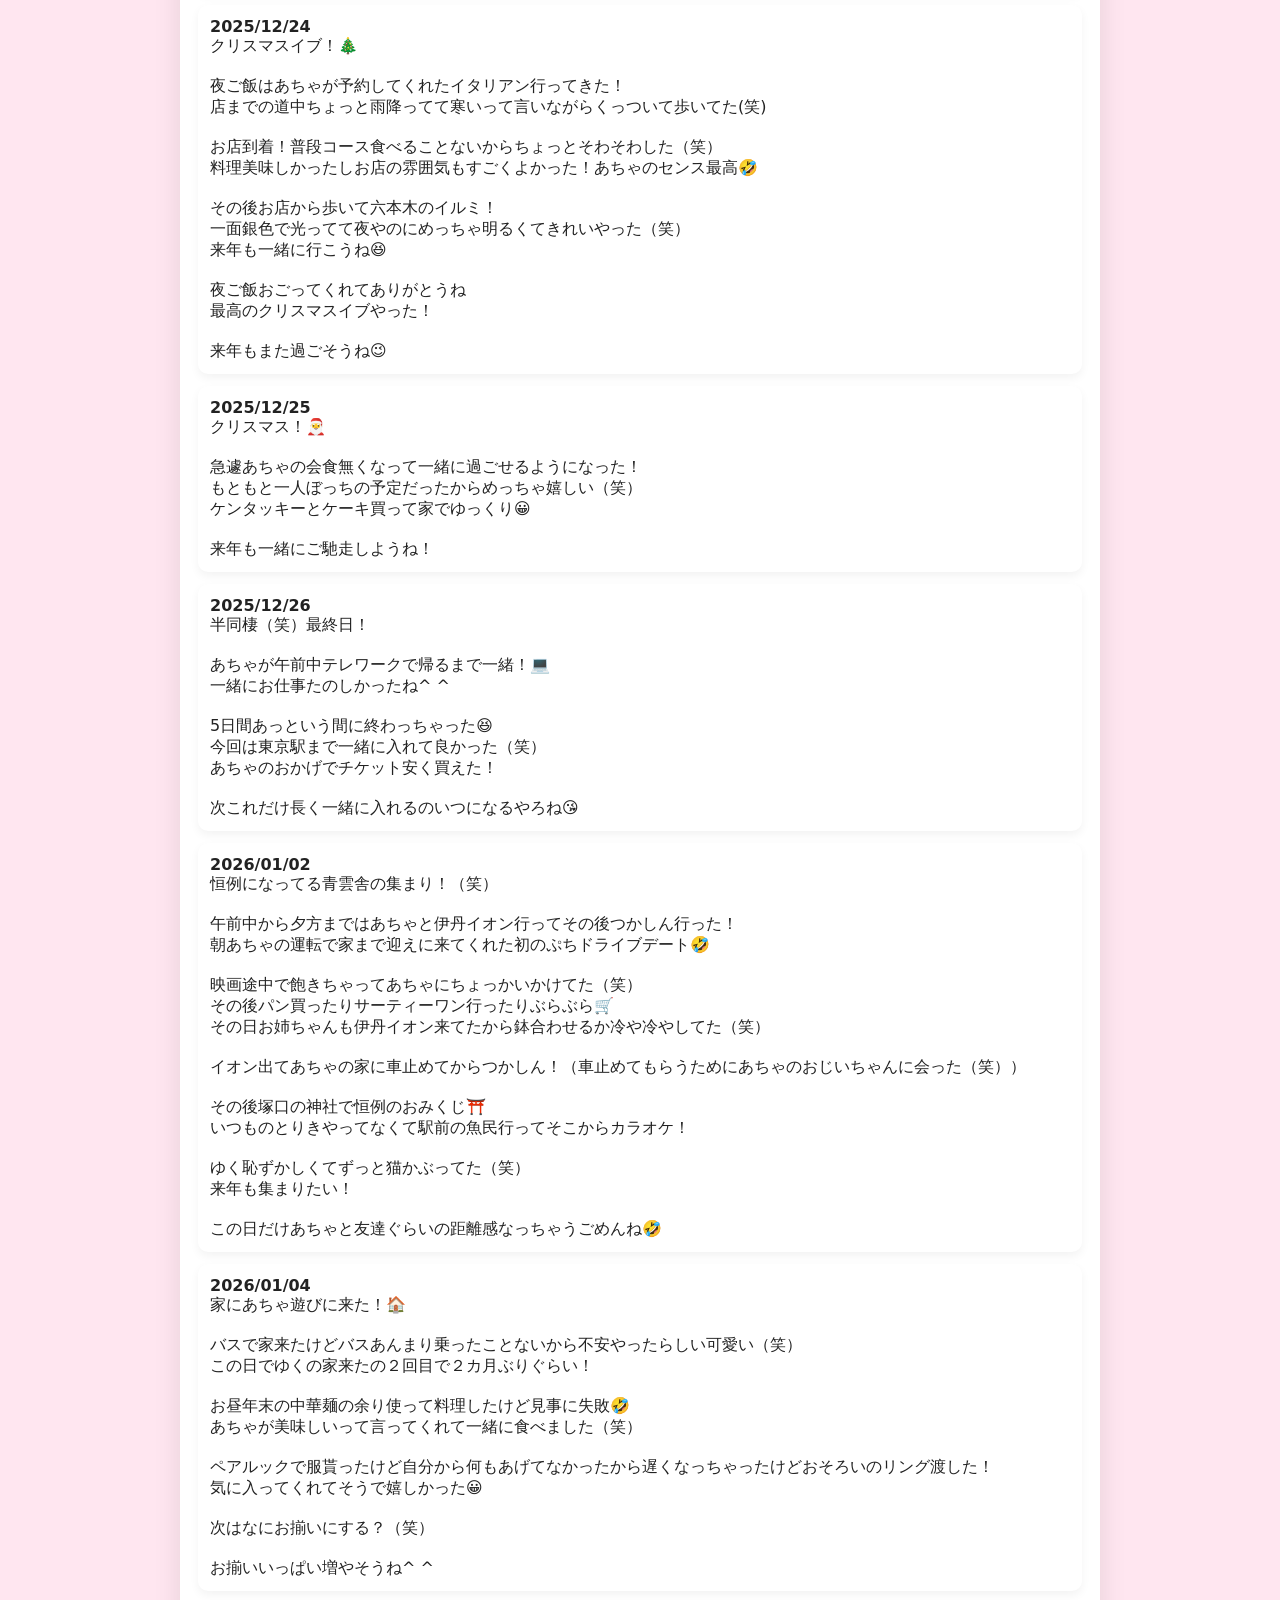
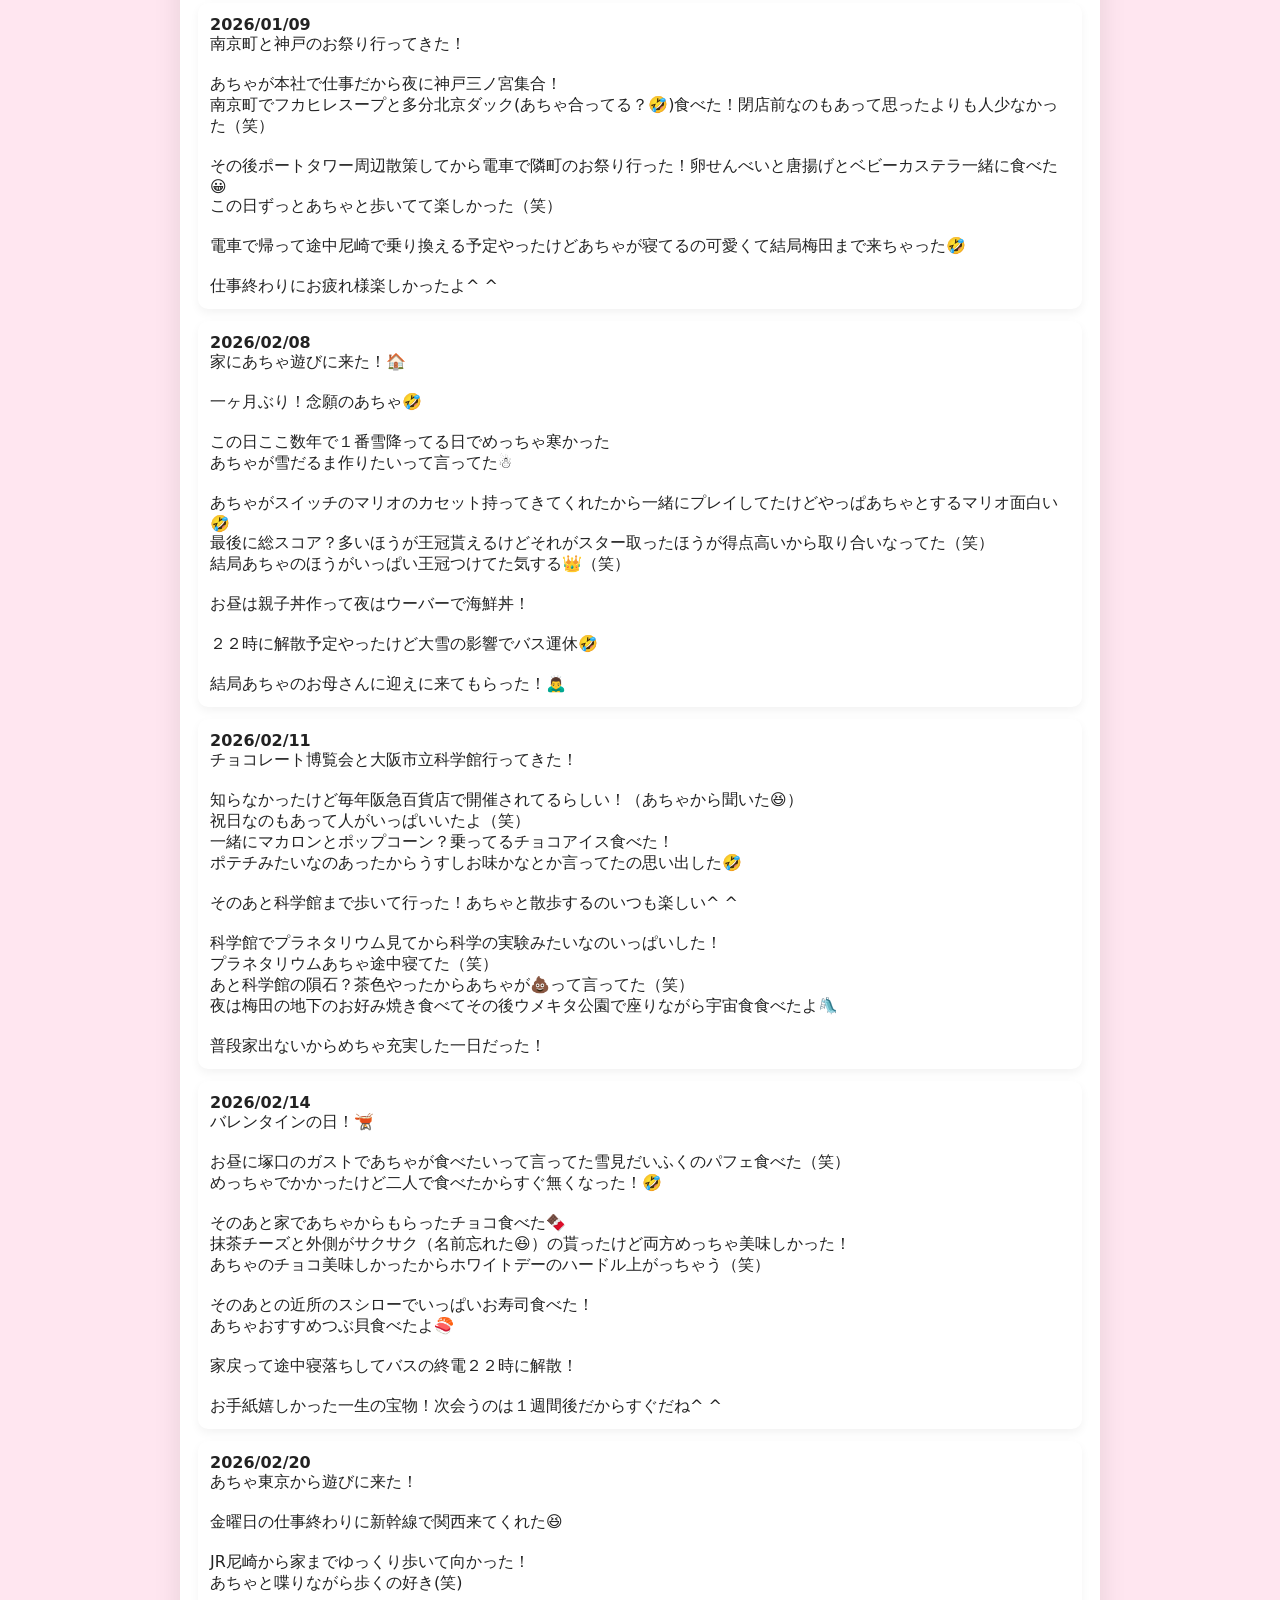
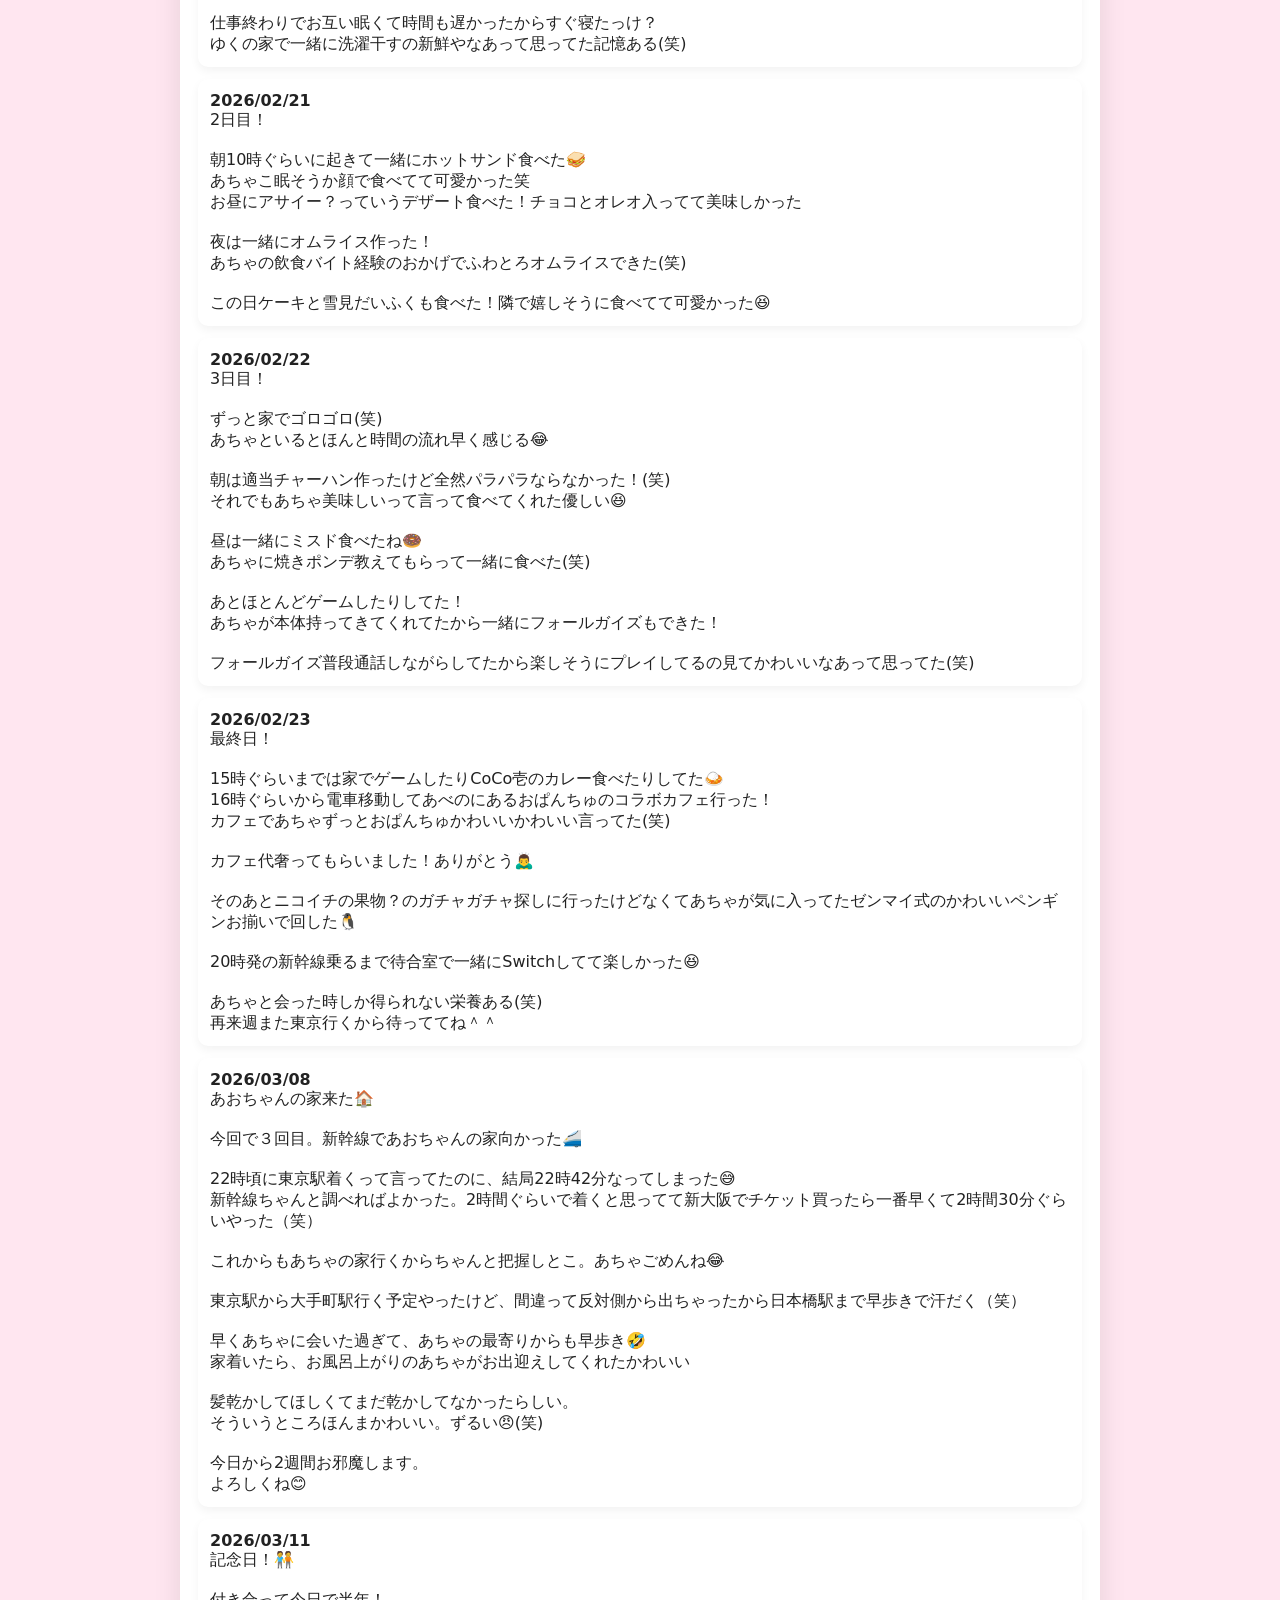
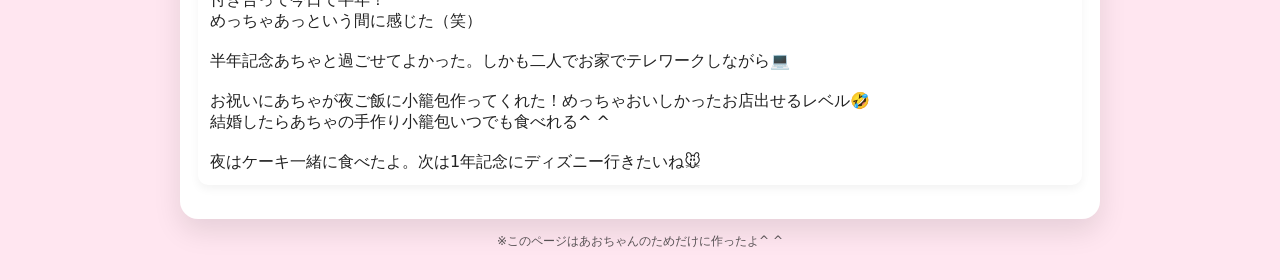
==== commit 1b82e7f9: "Update greeting from 'Hello' to 'Goodbye'" ====
--- a/index.html
+++ b/index.html
@@ -499,6 +499,20 @@
           今日から2週間お邪魔します。<br>
           よろしくね😊
         </li>
+        <li>
+          <strong>2026/03/11</strong><br>
+          記念日！🧑‍🤝‍🧑<br><br>
+
+          付き合って今日で半年！<br>
+          めっちゃあっという間に感じた（笑）<br><br>
+          
+          半年記念あちゃと過ごせてよかった。しかも二人でお家でテレワークしながら💻<br><br>
+
+          お祝いにあちゃが夜ご飯に小籠包作ってくれた！めっちゃおいしかったお店出せるレベル🤣<br>
+          結婚したらあちゃの手作り小籠包いつでも食べれる^ ^<br><br>
+          
+          夜はケーキ一緒に食べたよ。次は1年記念にディズニー行きたいね🐭
+        </li>
       </ul>
     </div>
 
@@ -521,3 +535,4 @@
 
 
 
+
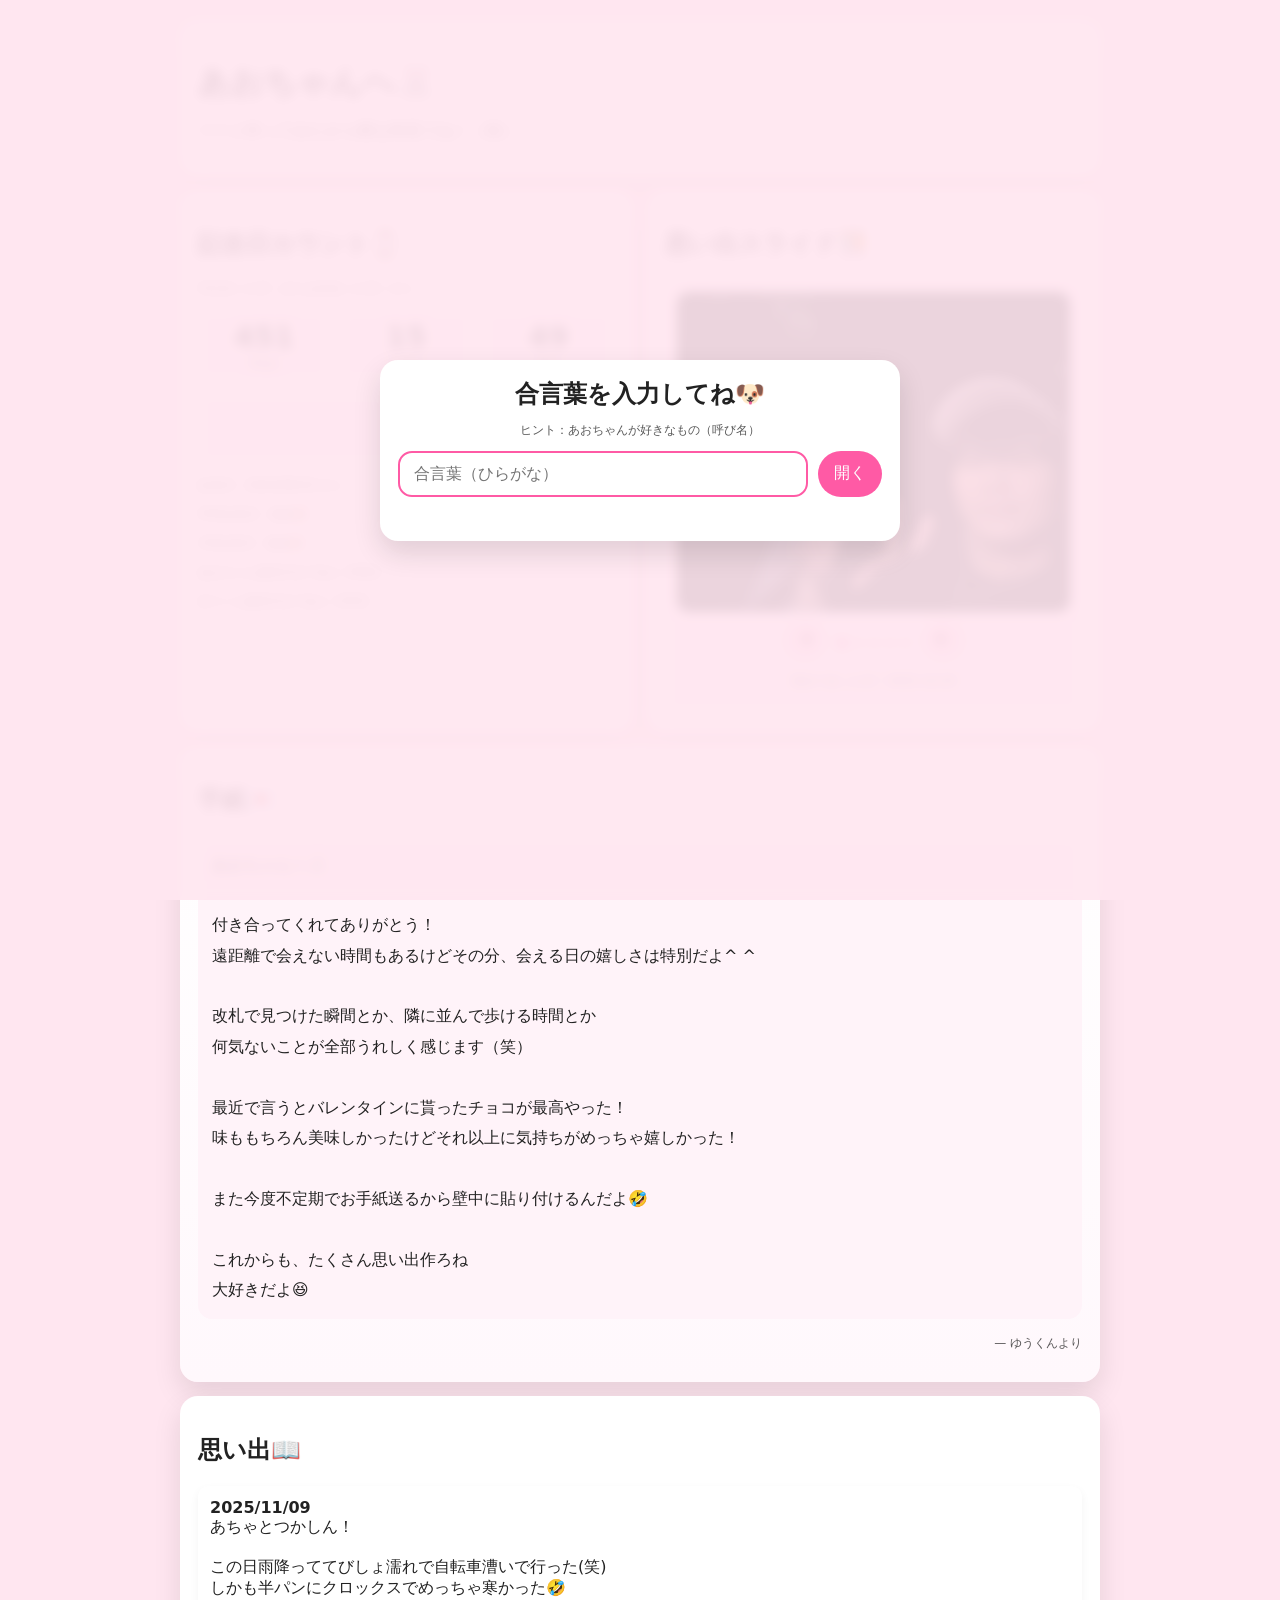
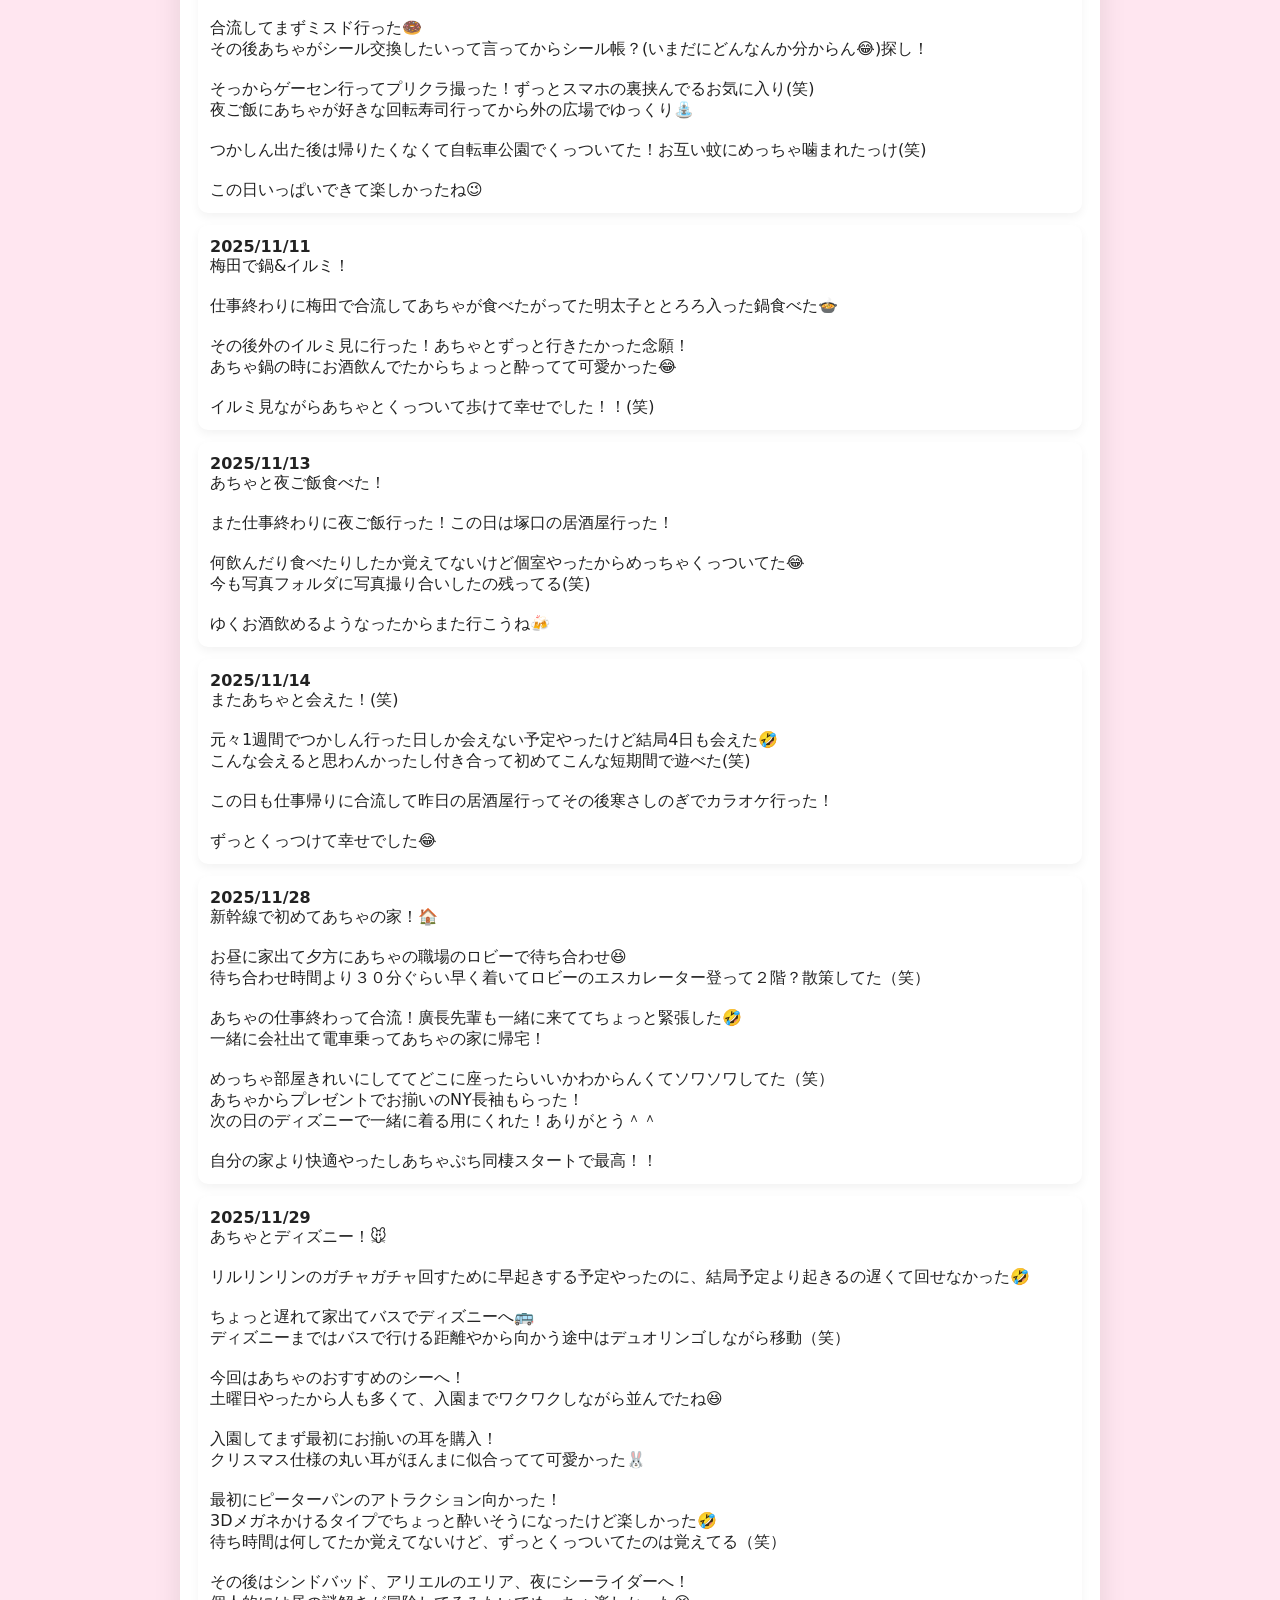
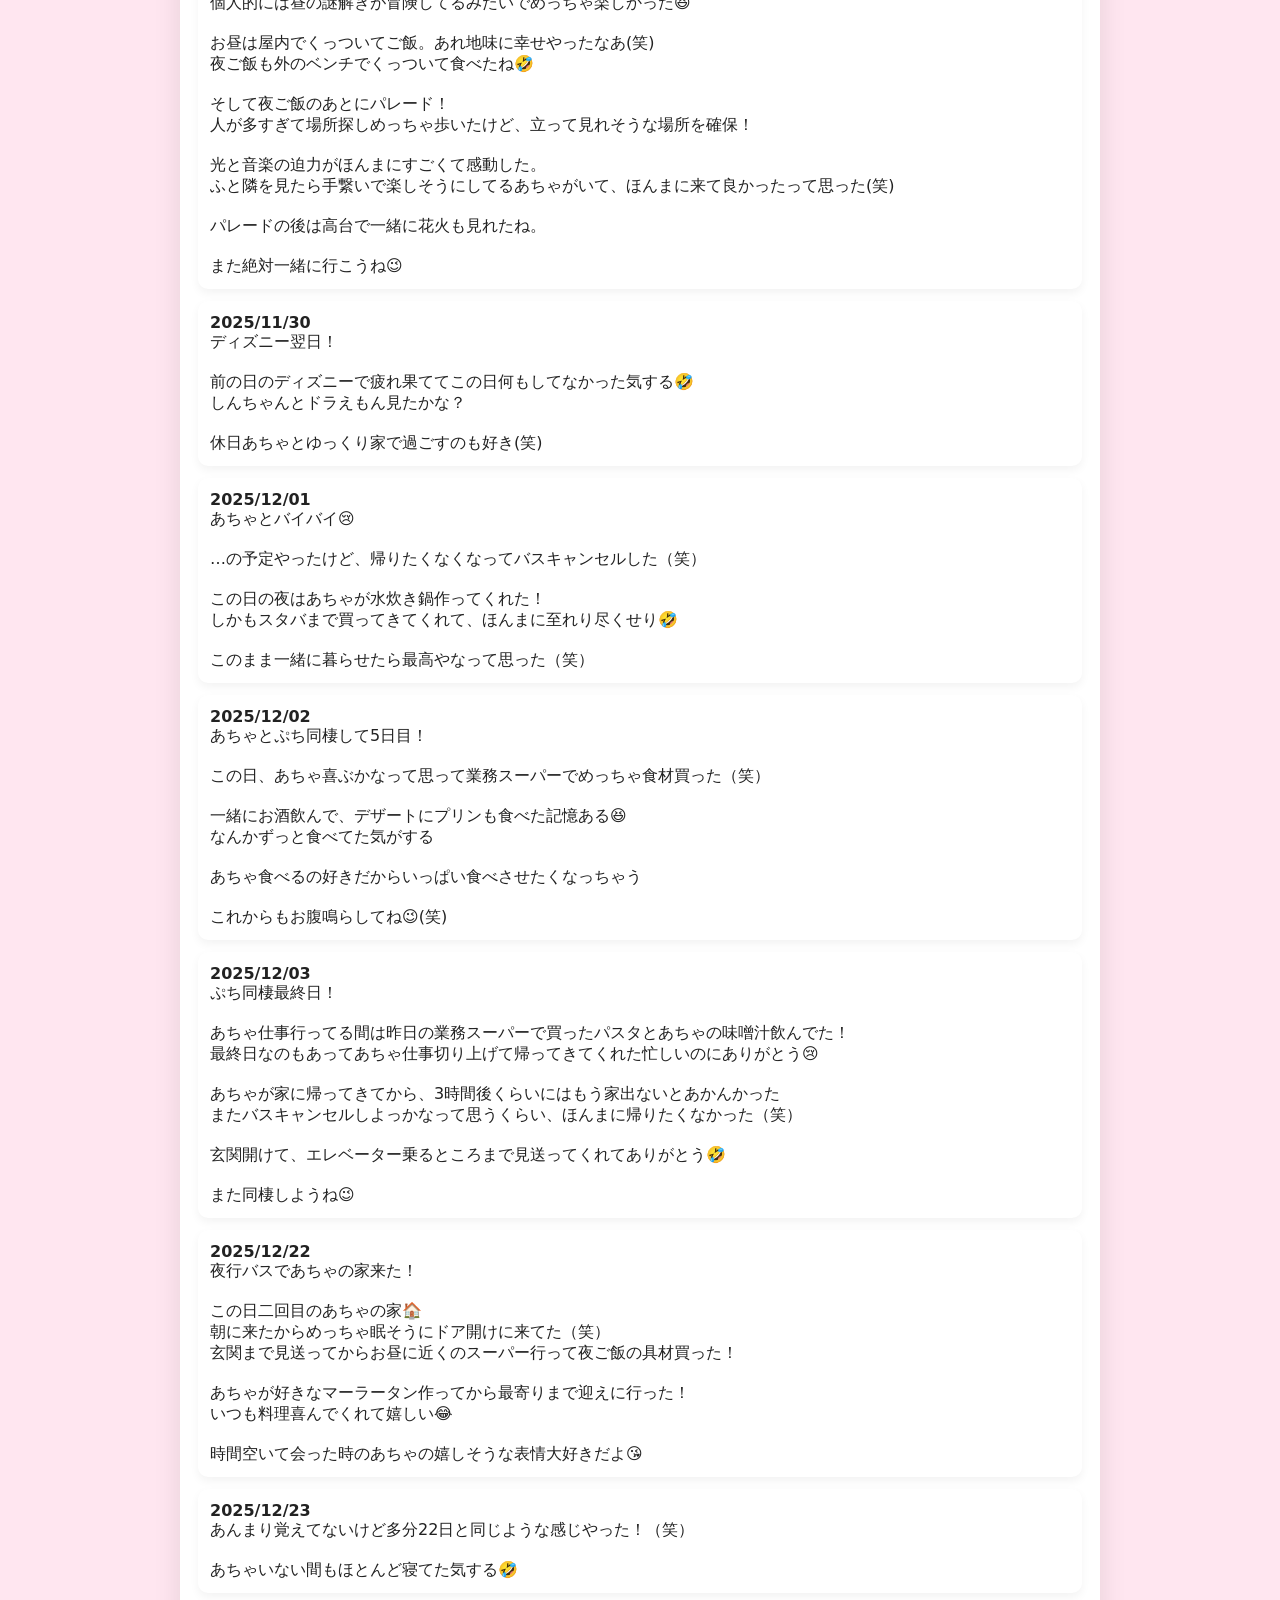
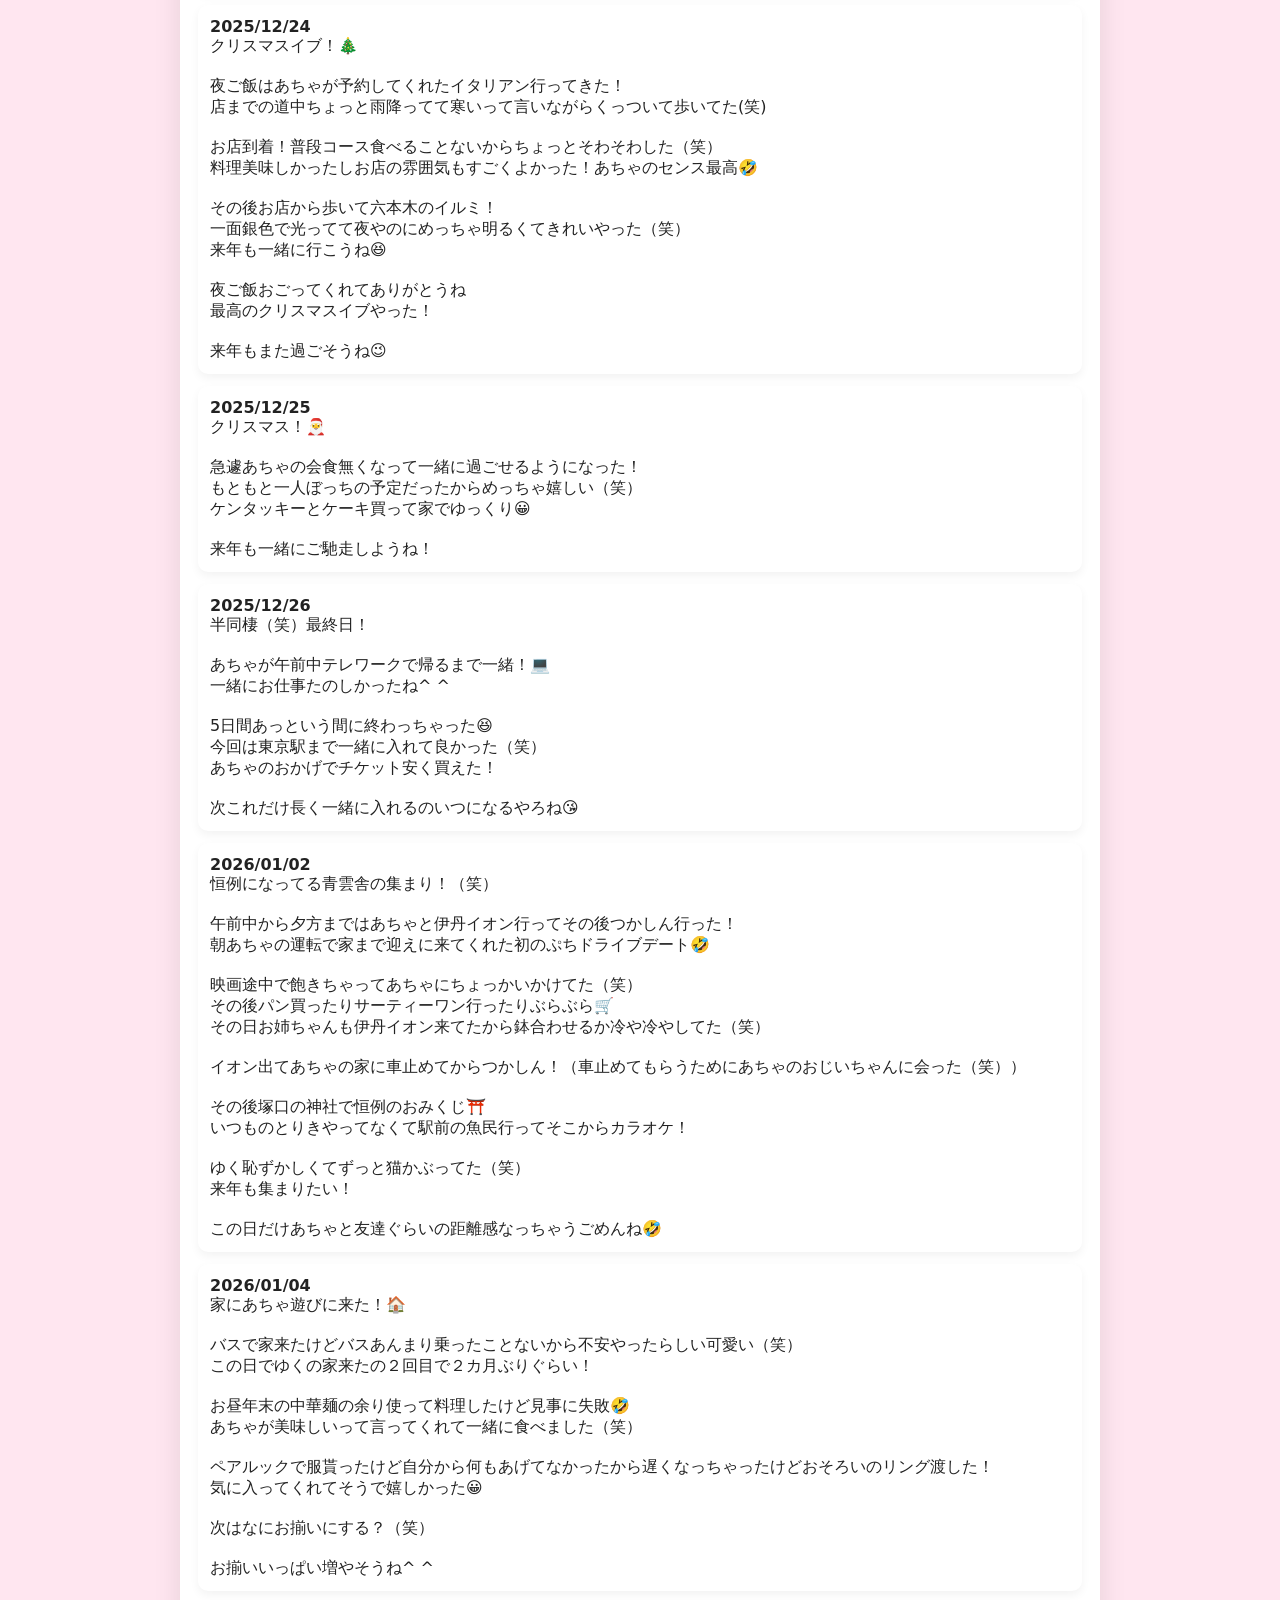
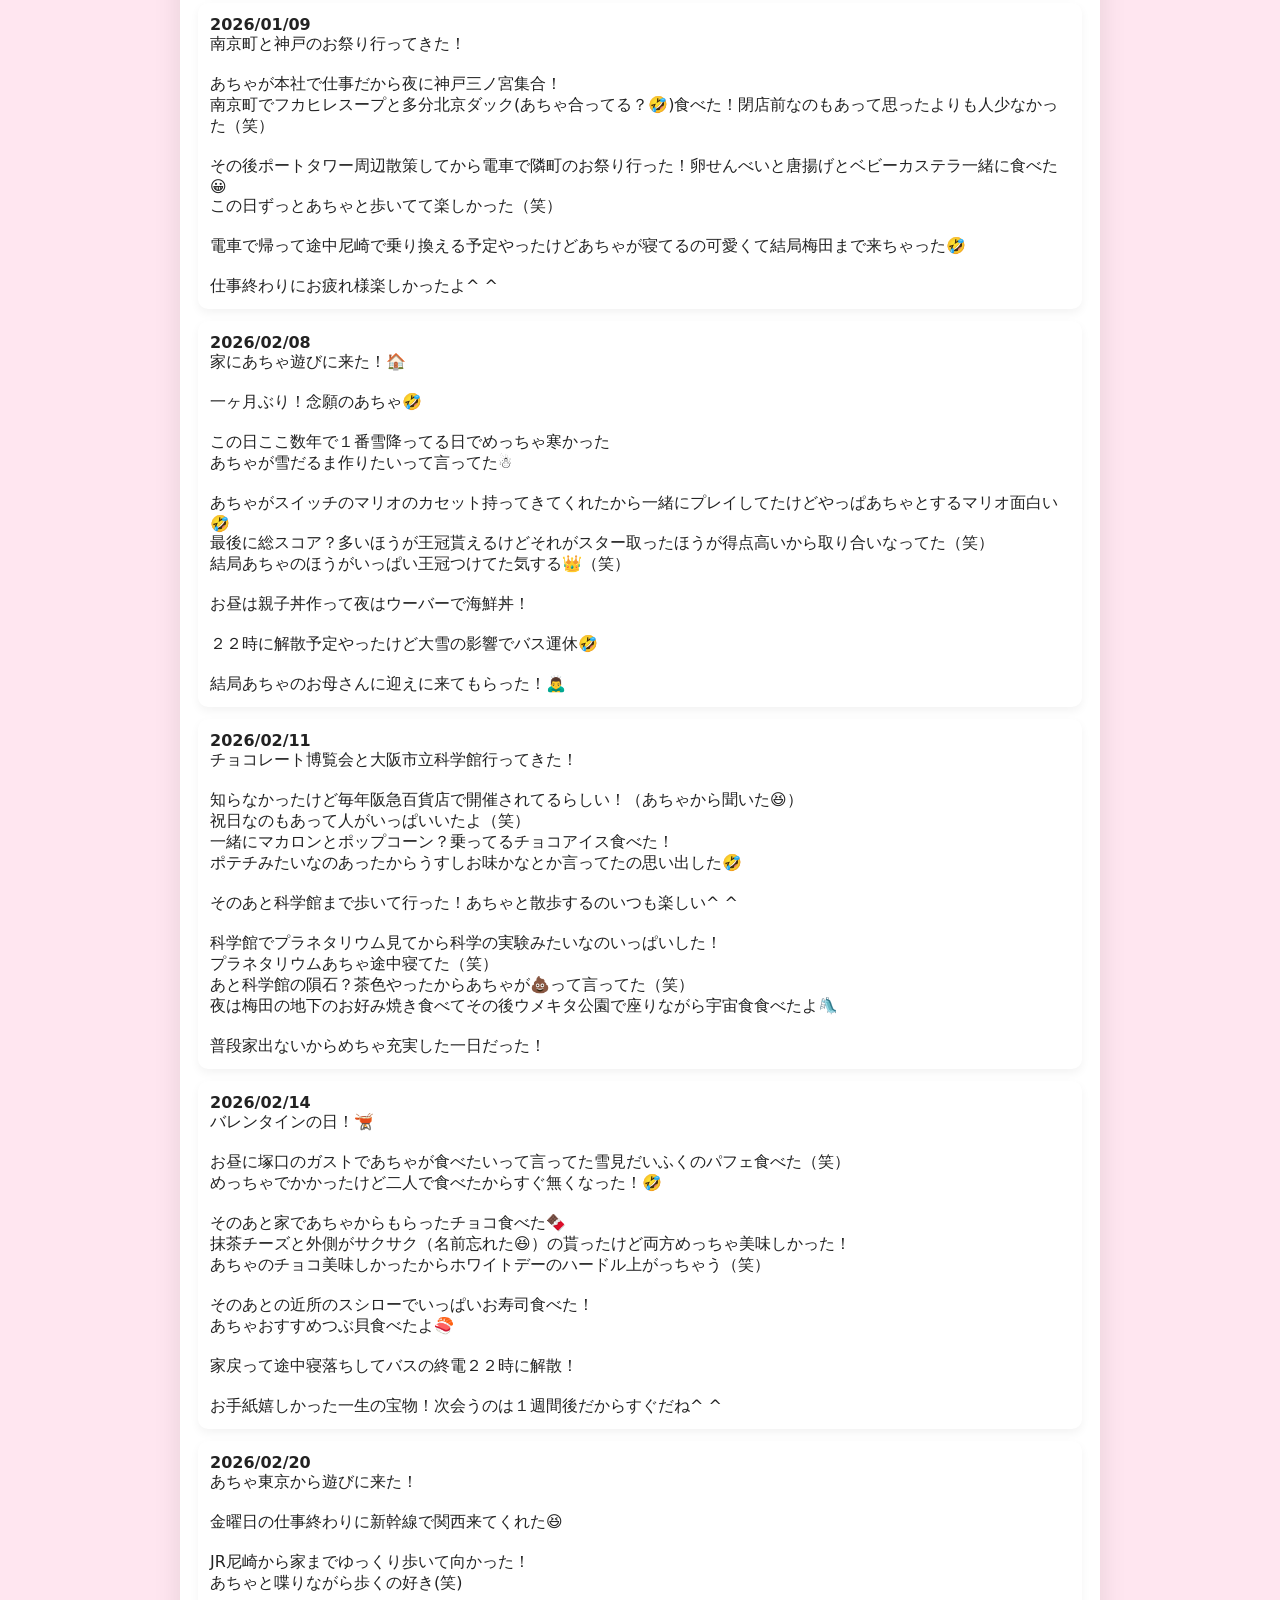
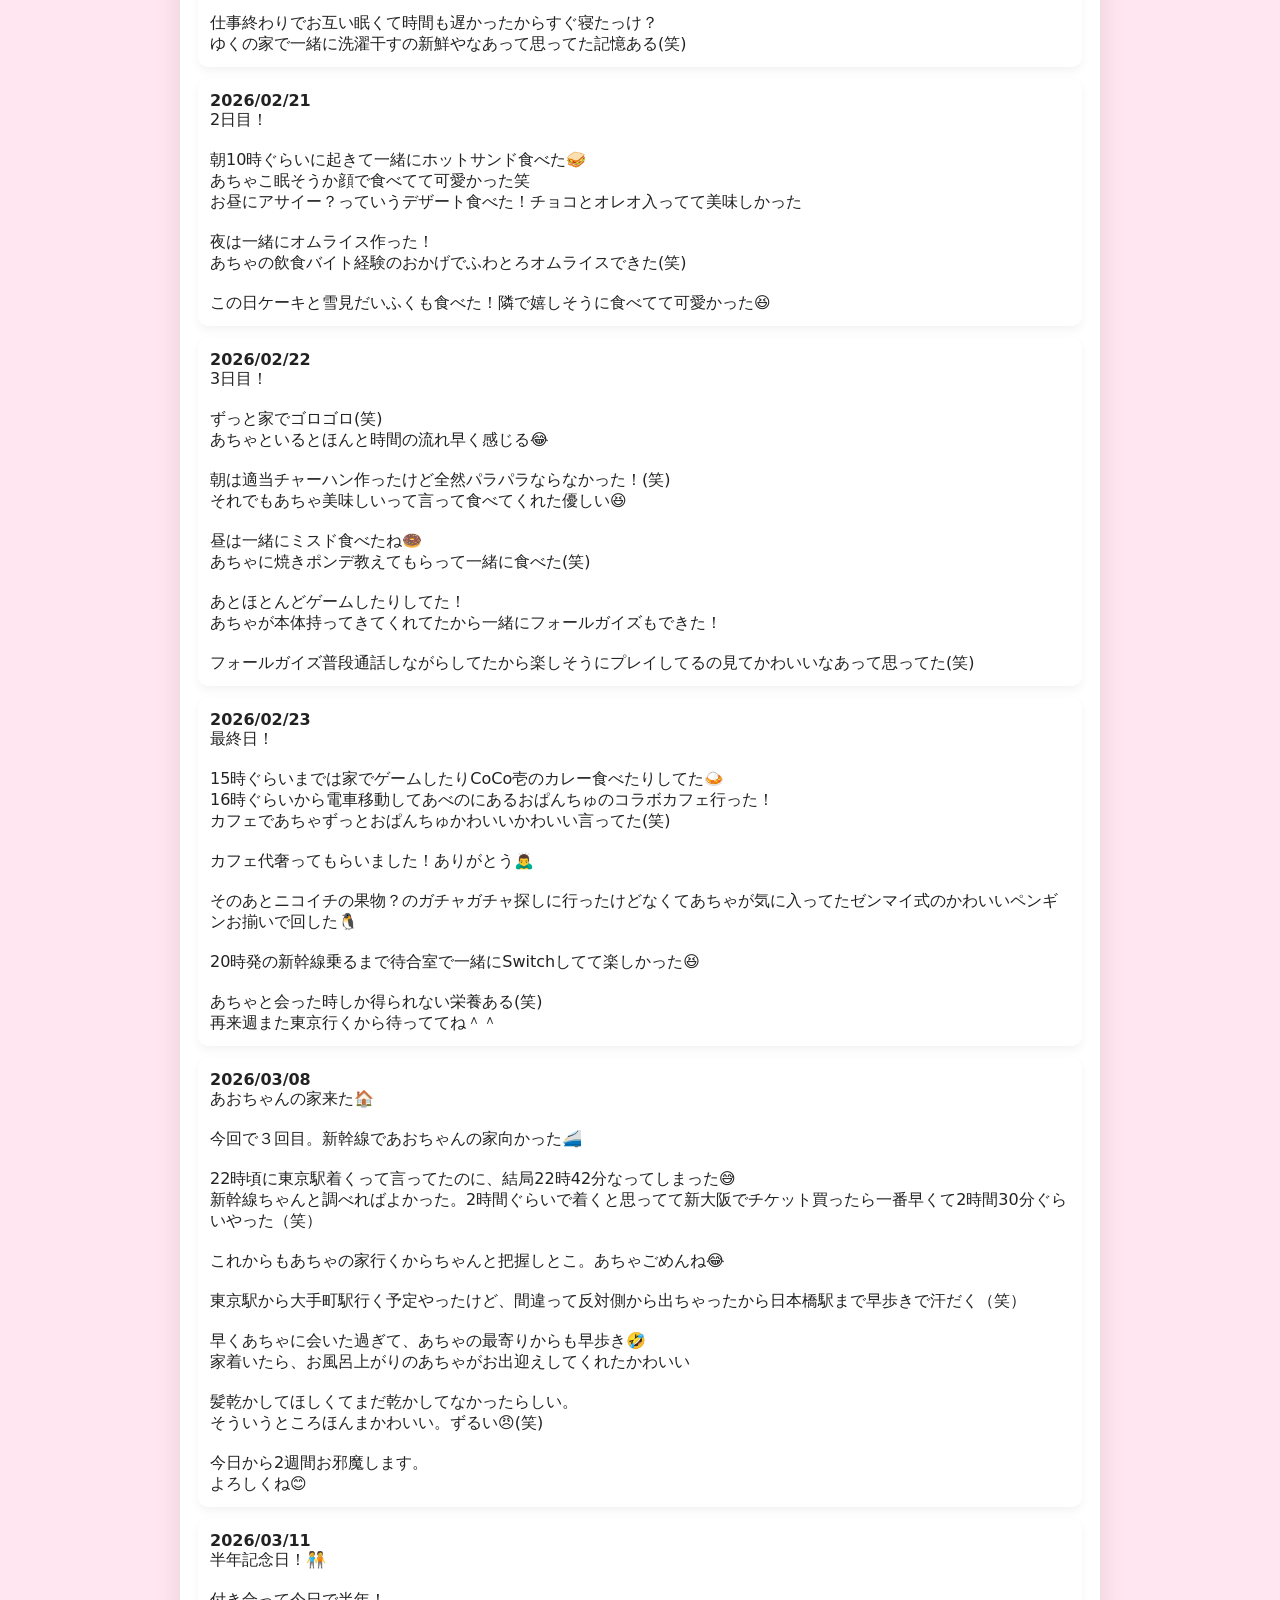
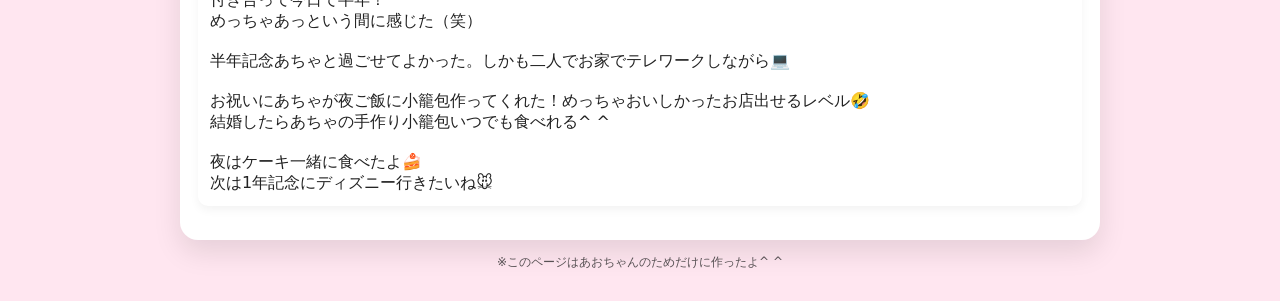
==== commit 73fdc3fd: "index.html を更新" ====
--- a/index.html
+++ b/index.html
@@ -501,7 +501,7 @@
         </li>
         <li>
           <strong>2026/03/11</strong><br>
-          記念日！🧑‍🤝‍🧑<br><br>
+          半年記念日！🧑‍🤝‍🧑<br><br>
 
           付き合って今日で半年！<br>
           めっちゃあっという間に感じた（笑）<br><br>
@@ -511,7 +511,9 @@
           お祝いにあちゃが夜ご飯に小籠包作ってくれた！めっちゃおいしかったお店出せるレベル🤣<br>
           結婚したらあちゃの手作り小籠包いつでも食べれる^ ^<br><br>
           
-          夜はケーキ一緒に食べたよ。次は1年記念にディズニー行きたいね🐭
+          夜はケーキ一緒に食べたよ🍰<br>
+          
+          次は1年記念にディズニー行きたいね🐭
         </li>
       </ul>
     </div>
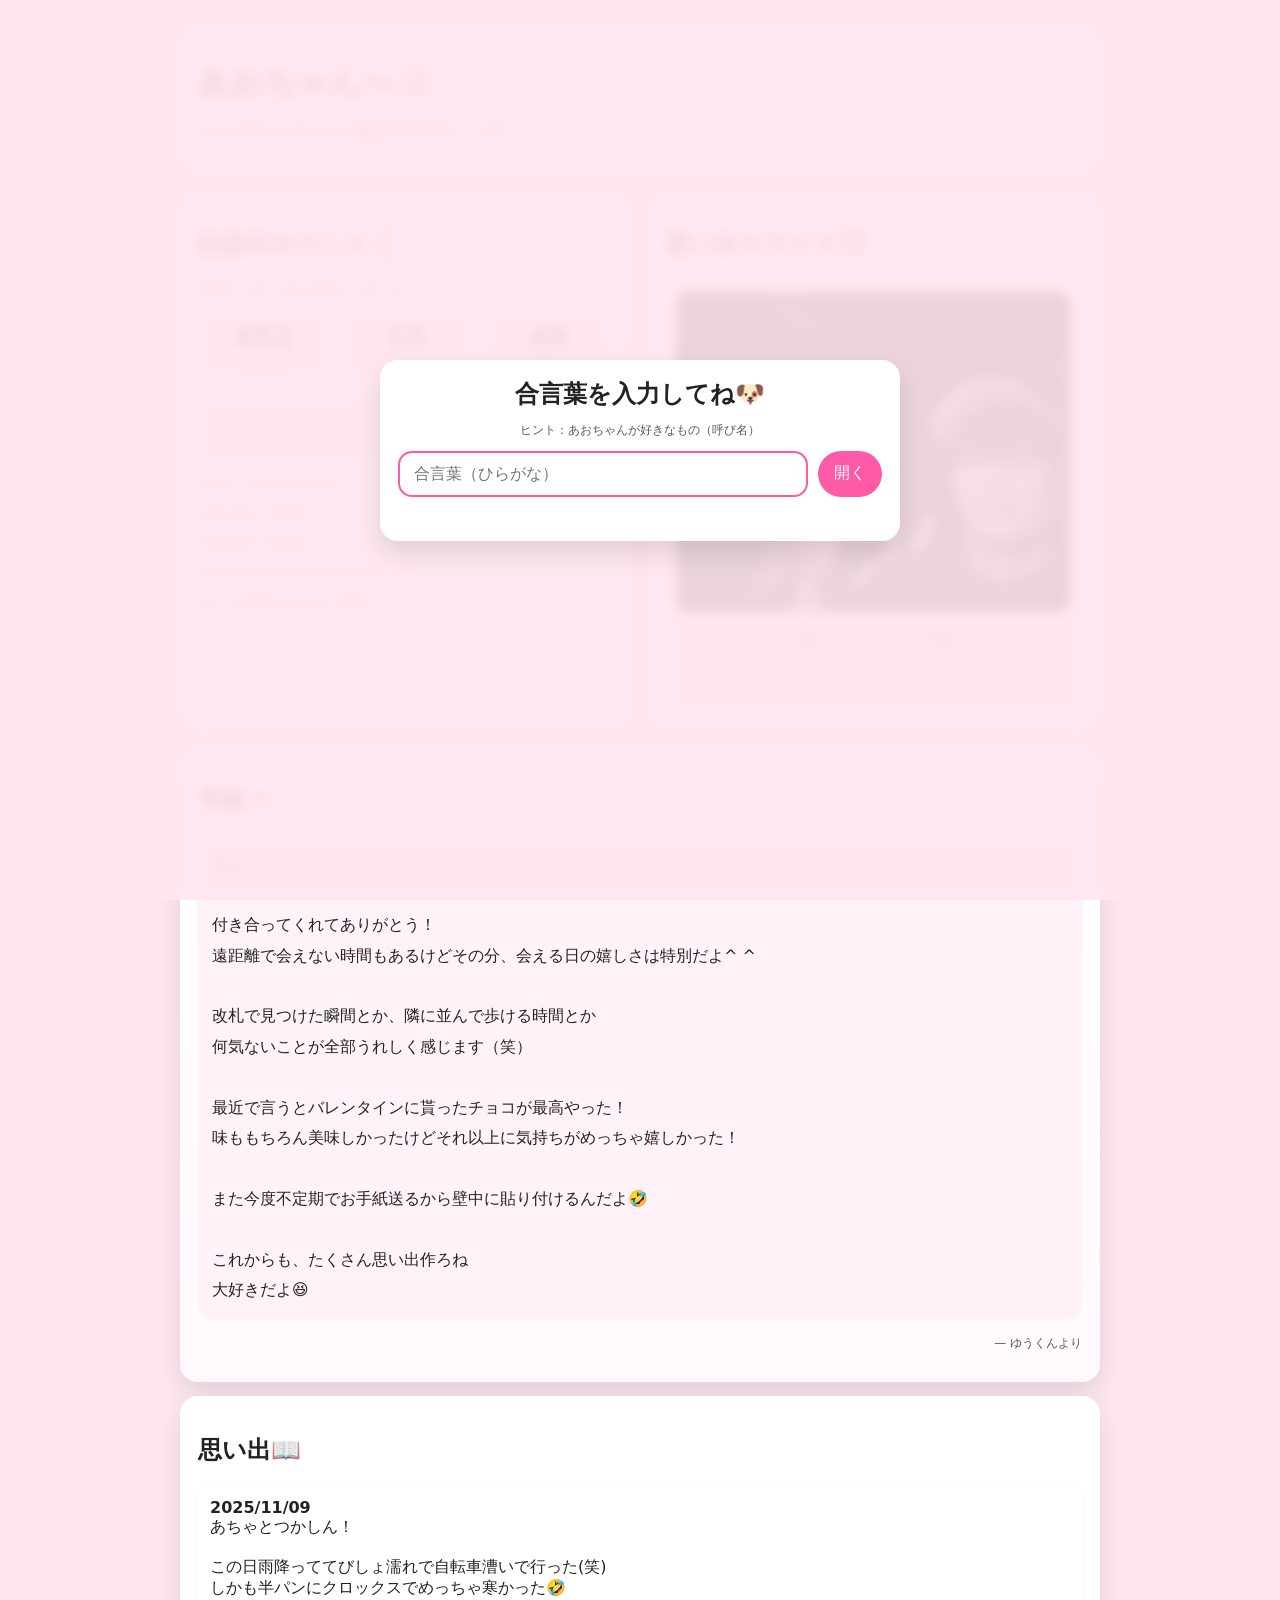
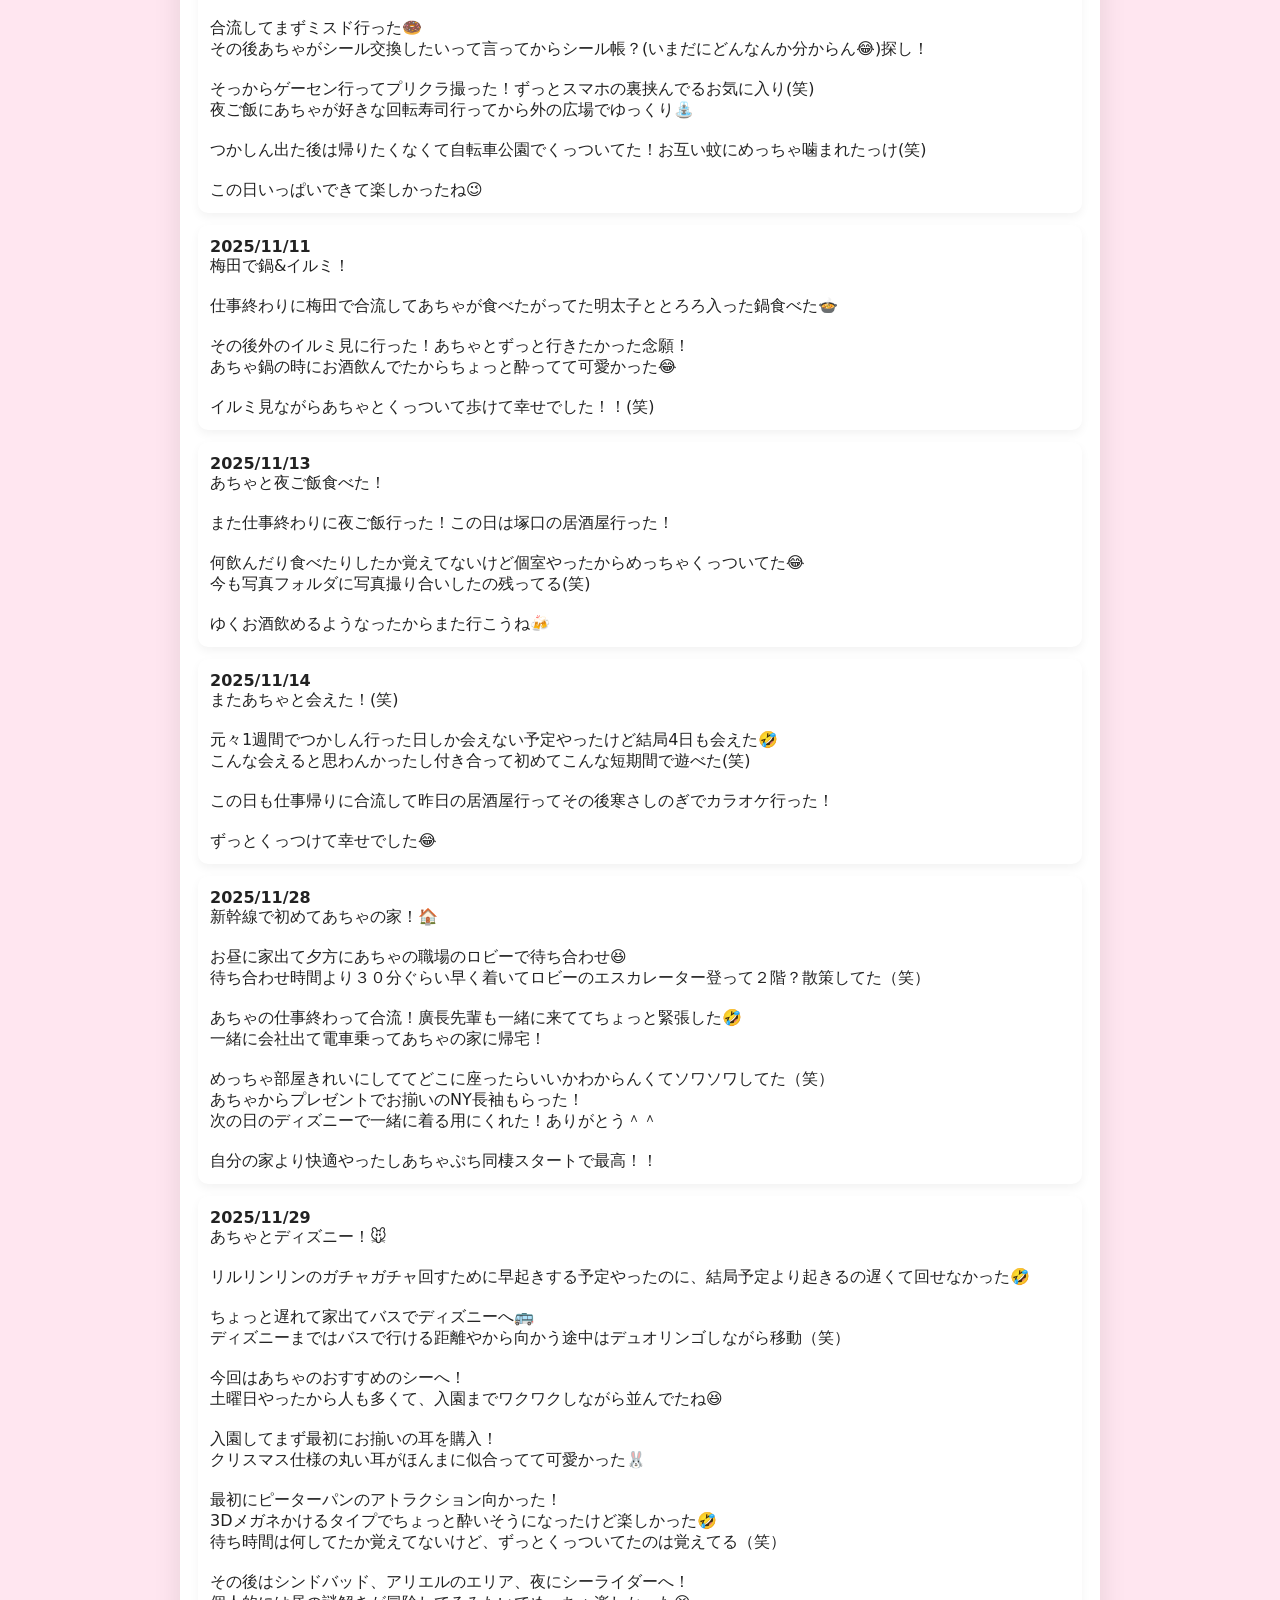
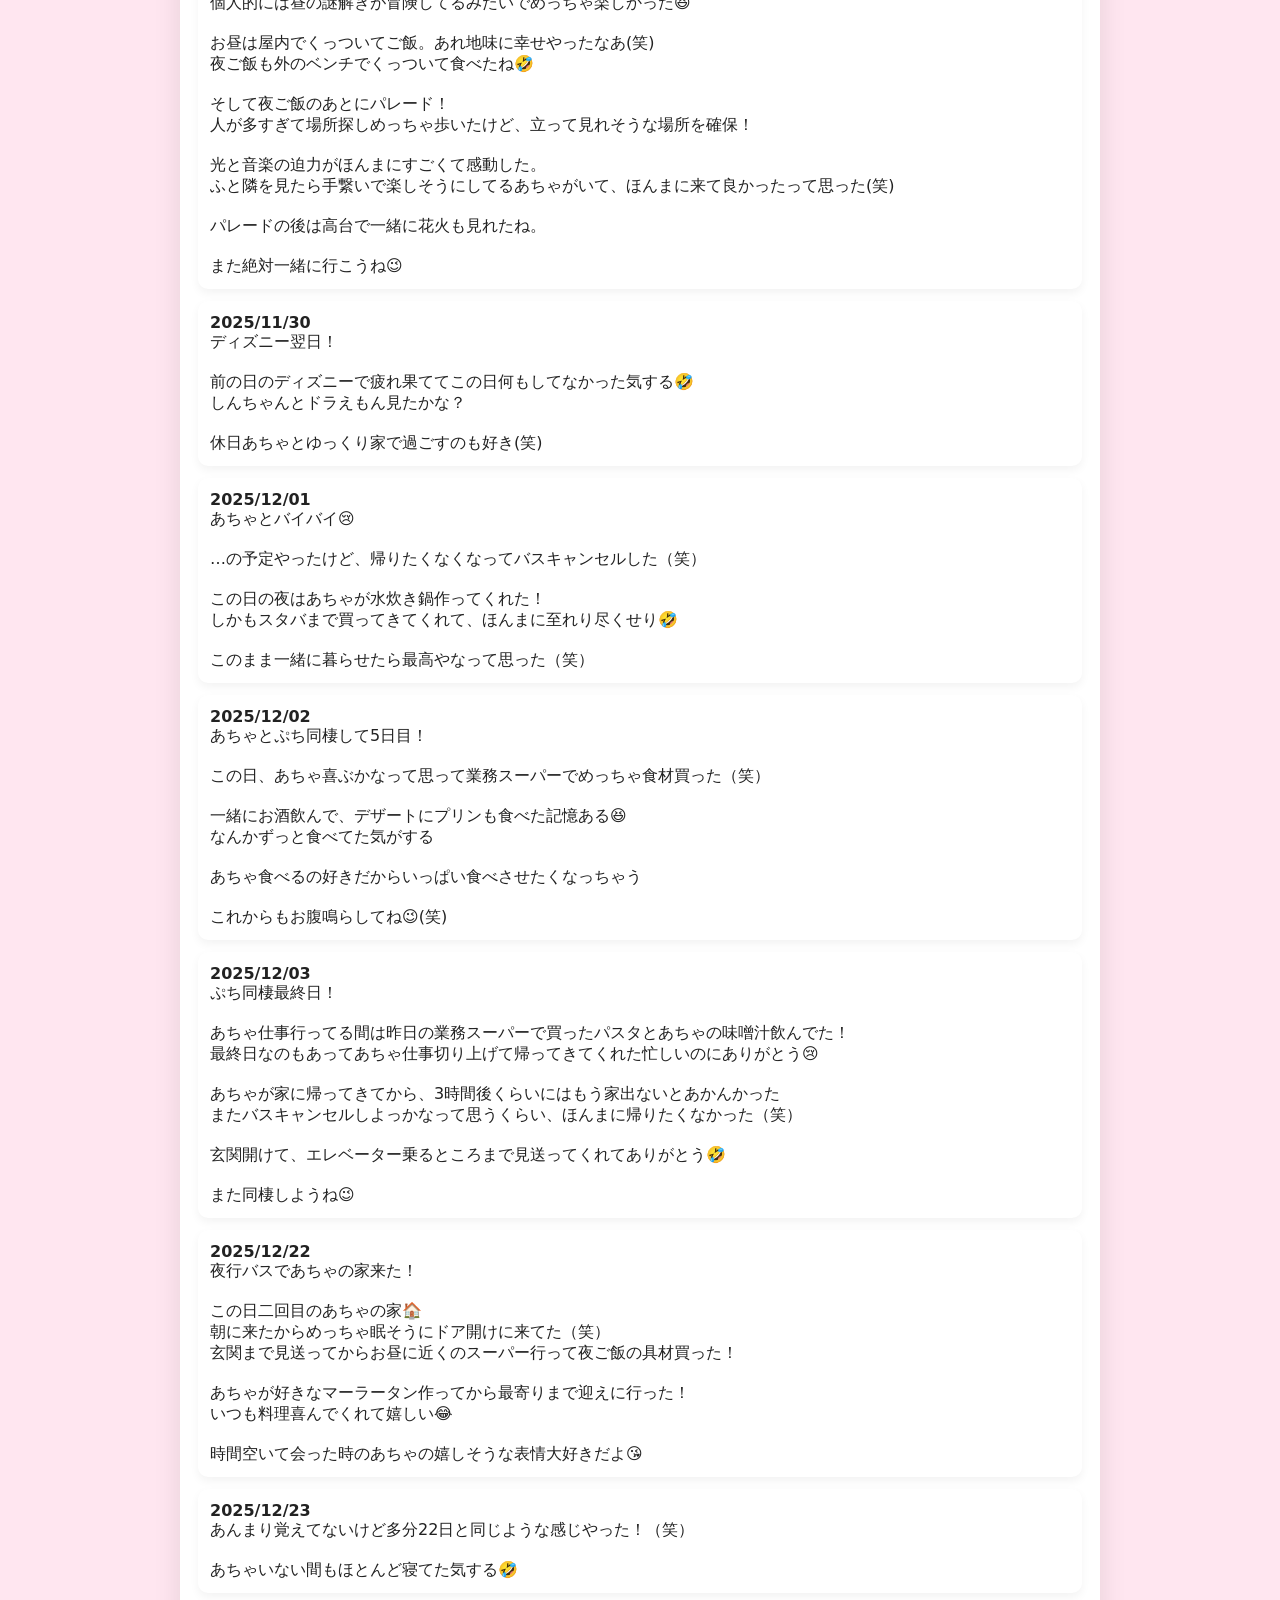
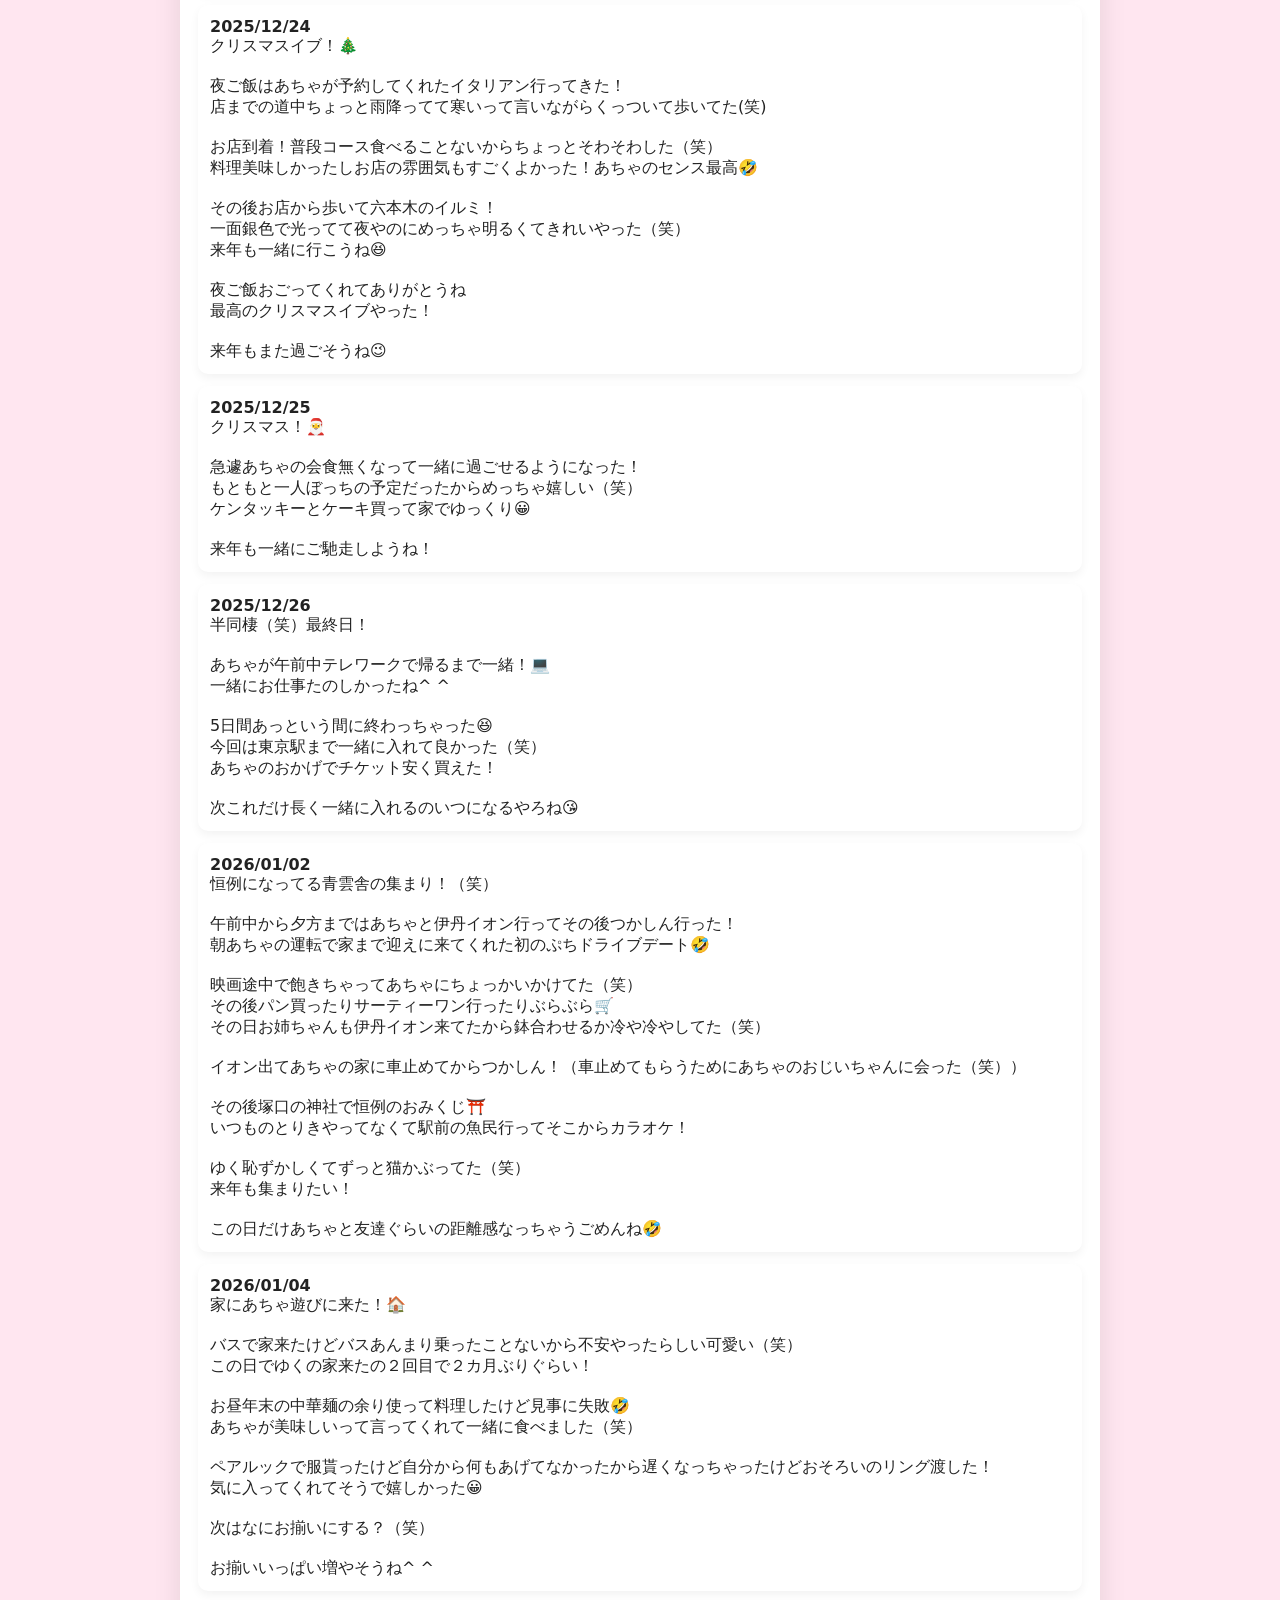
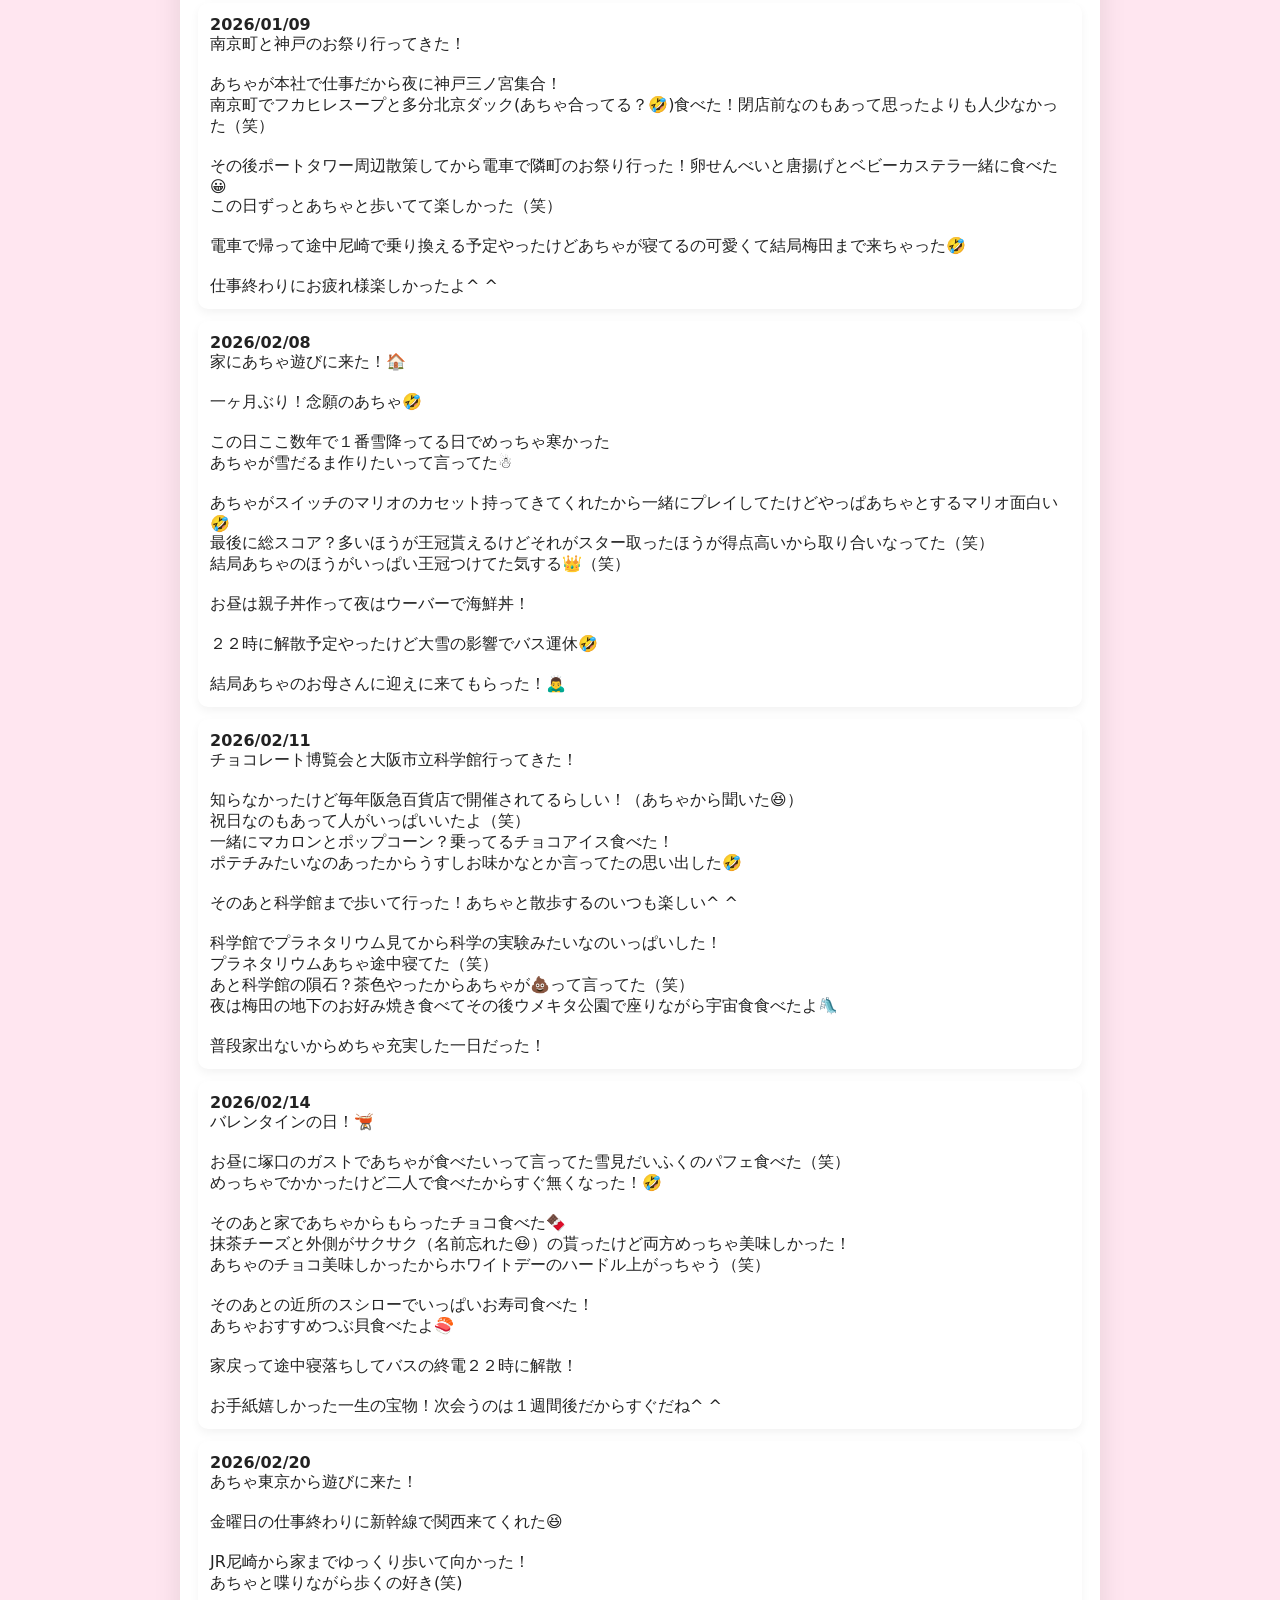
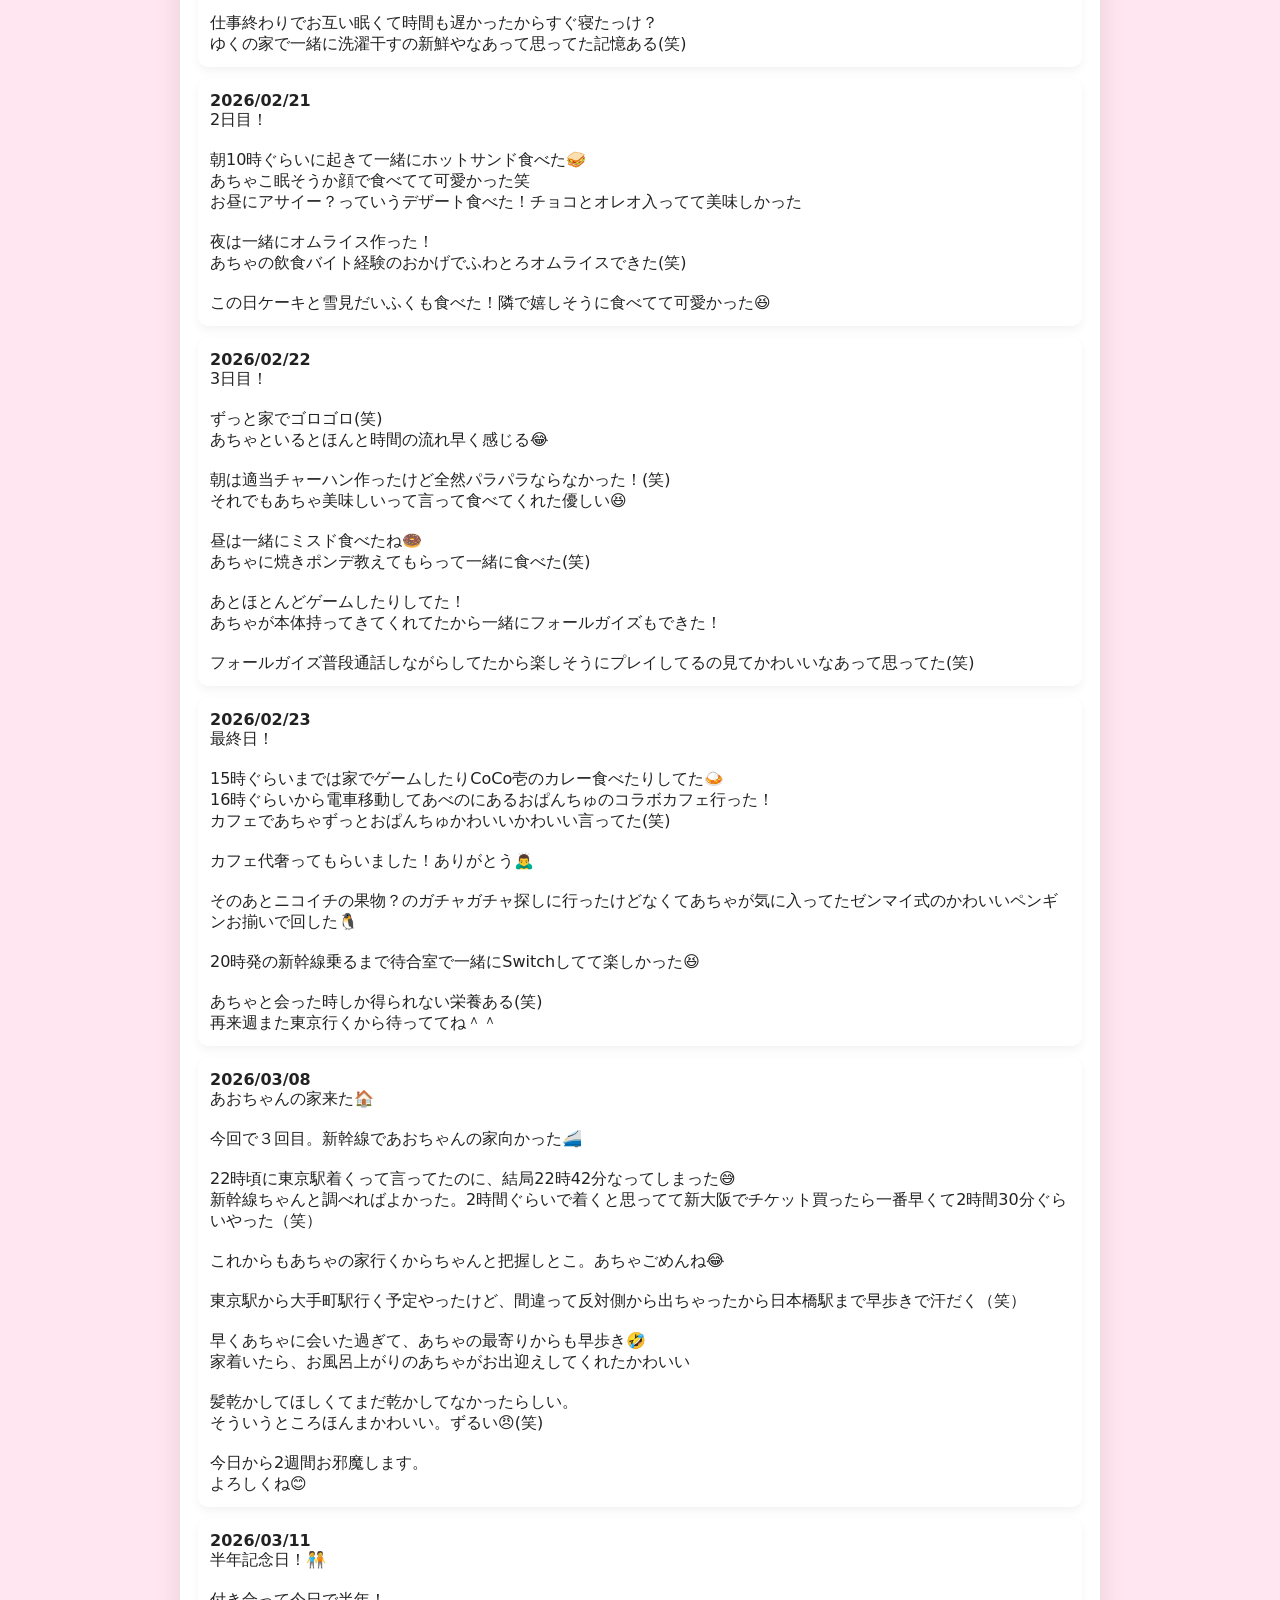
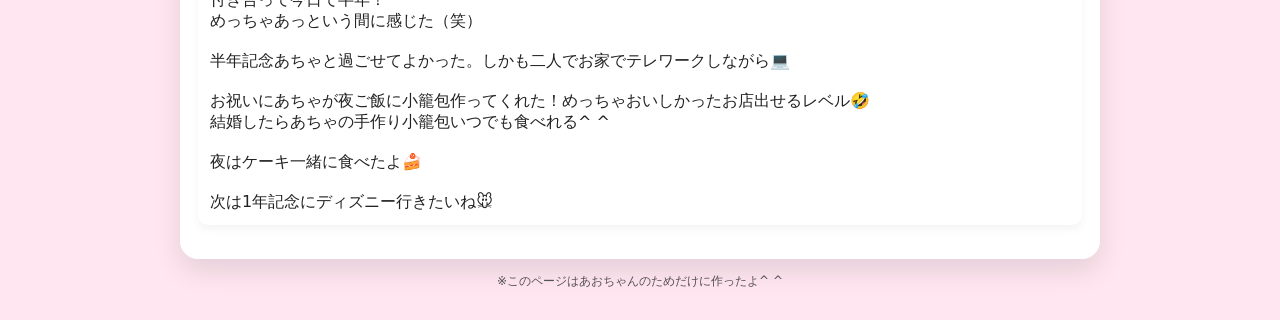
==== commit 9ab48531: "index.html を更新" ====
--- a/index.html
+++ b/index.html
@@ -511,7 +511,7 @@
           お祝いにあちゃが夜ご飯に小籠包作ってくれた！めっちゃおいしかったお店出せるレベル🤣<br>
           結婚したらあちゃの手作り小籠包いつでも食べれる^ ^<br><br>
           
-          夜はケーキ一緒に食べたよ🍰<br>
+          夜はケーキ一緒に食べたよ🍰<br><br>
           
           次は1年記念にディズニー行きたいね🐭
         </li>
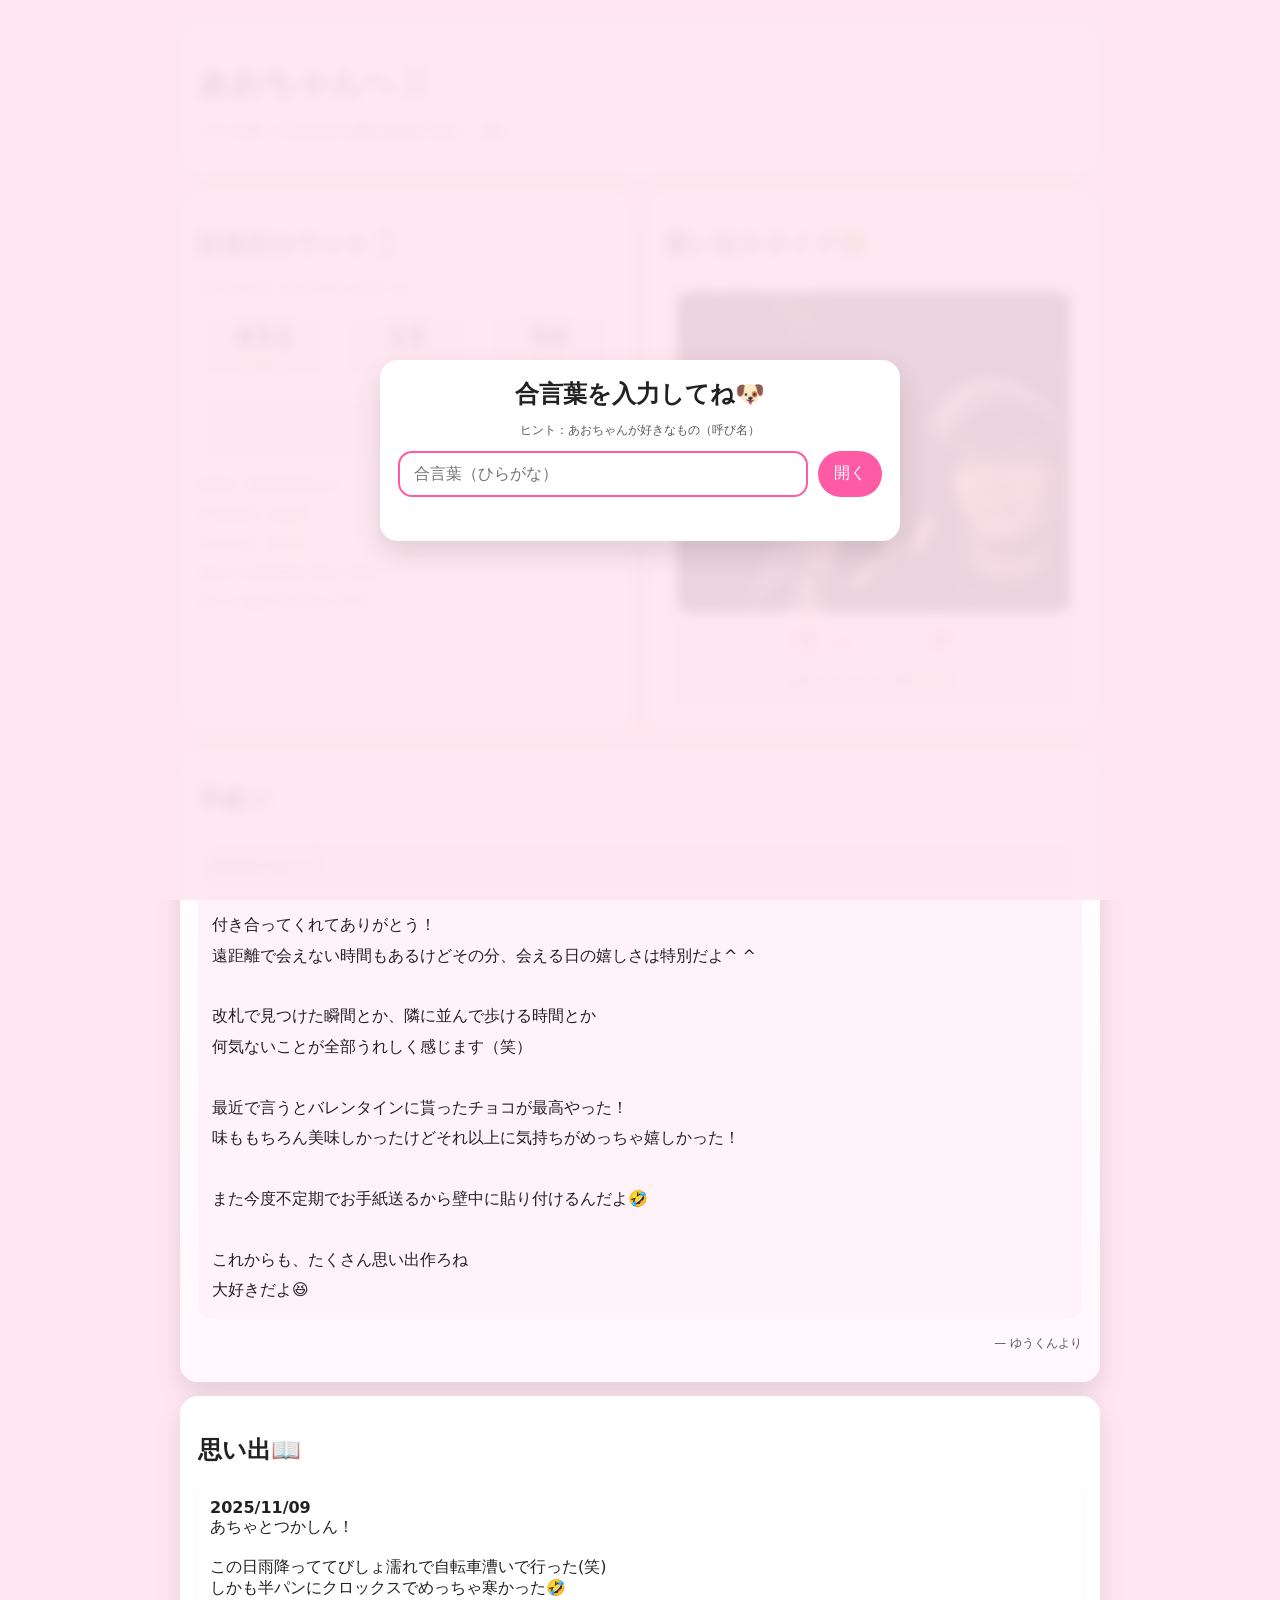
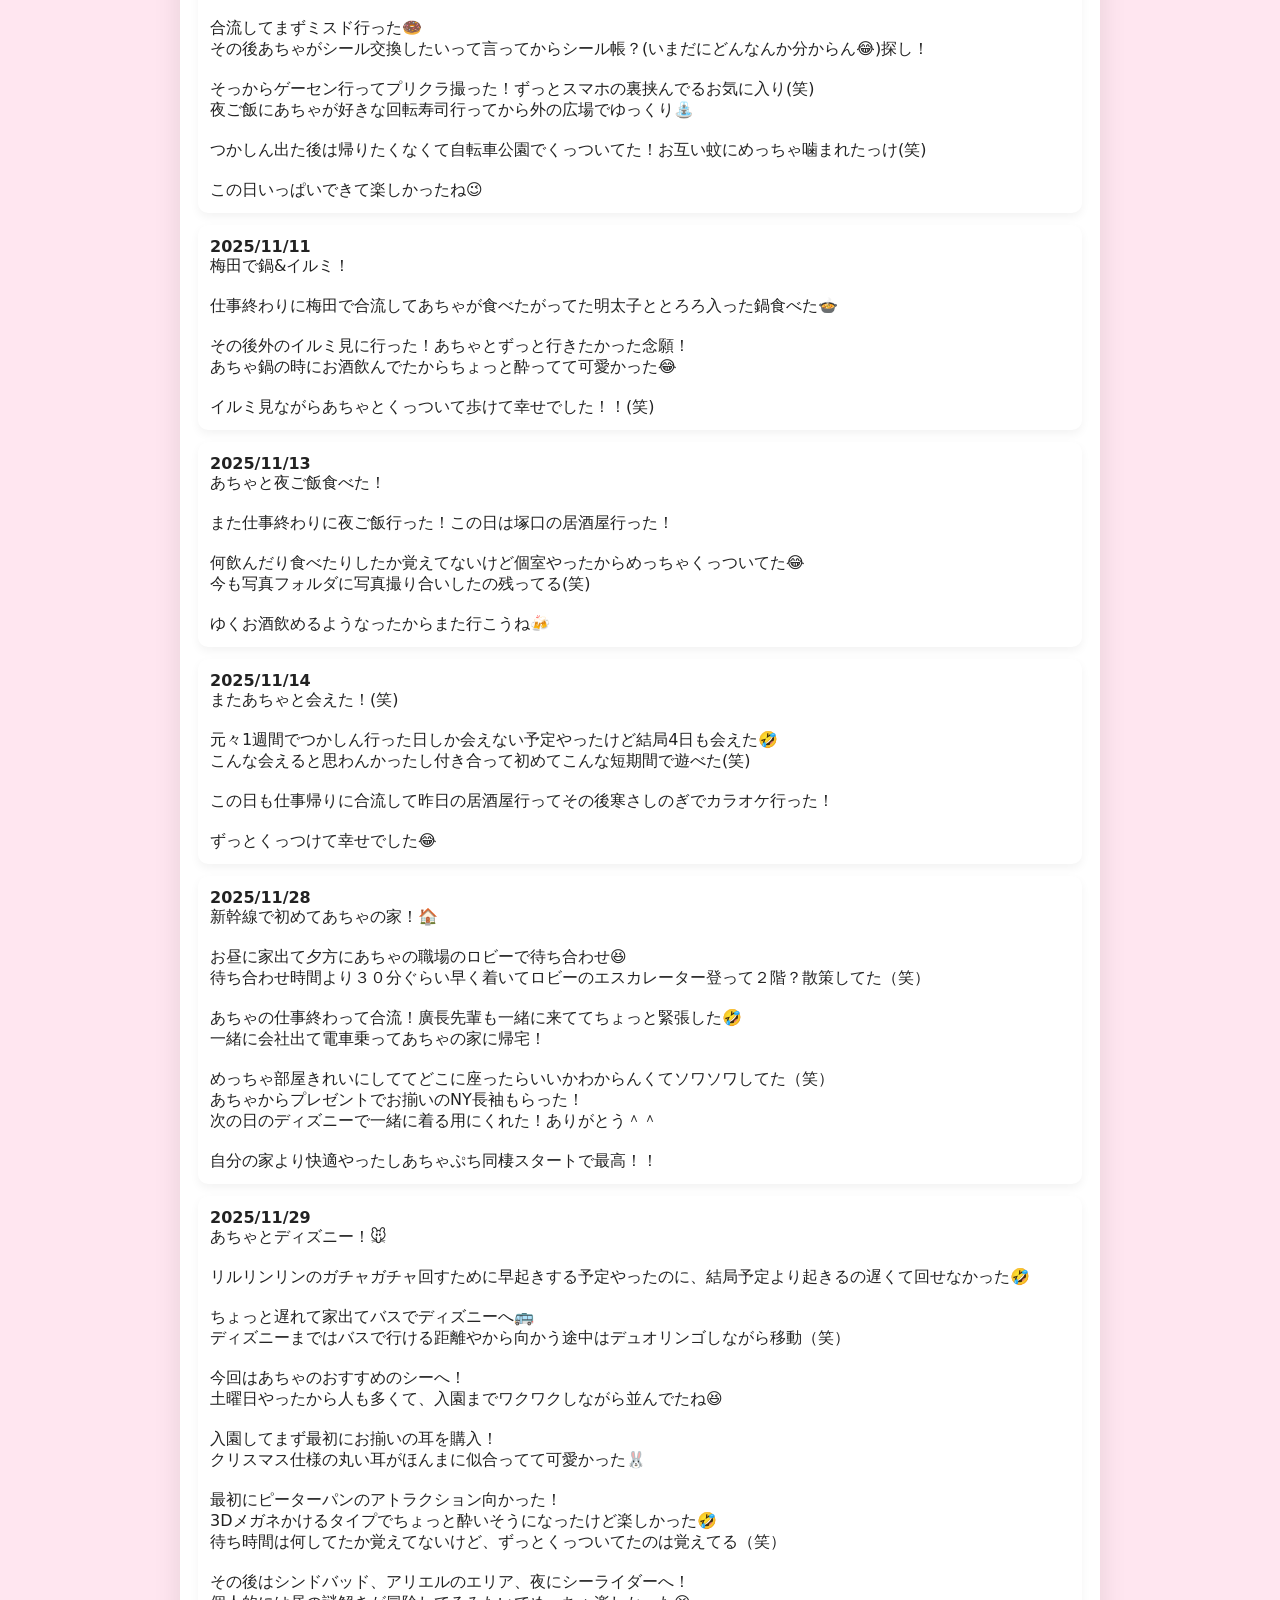
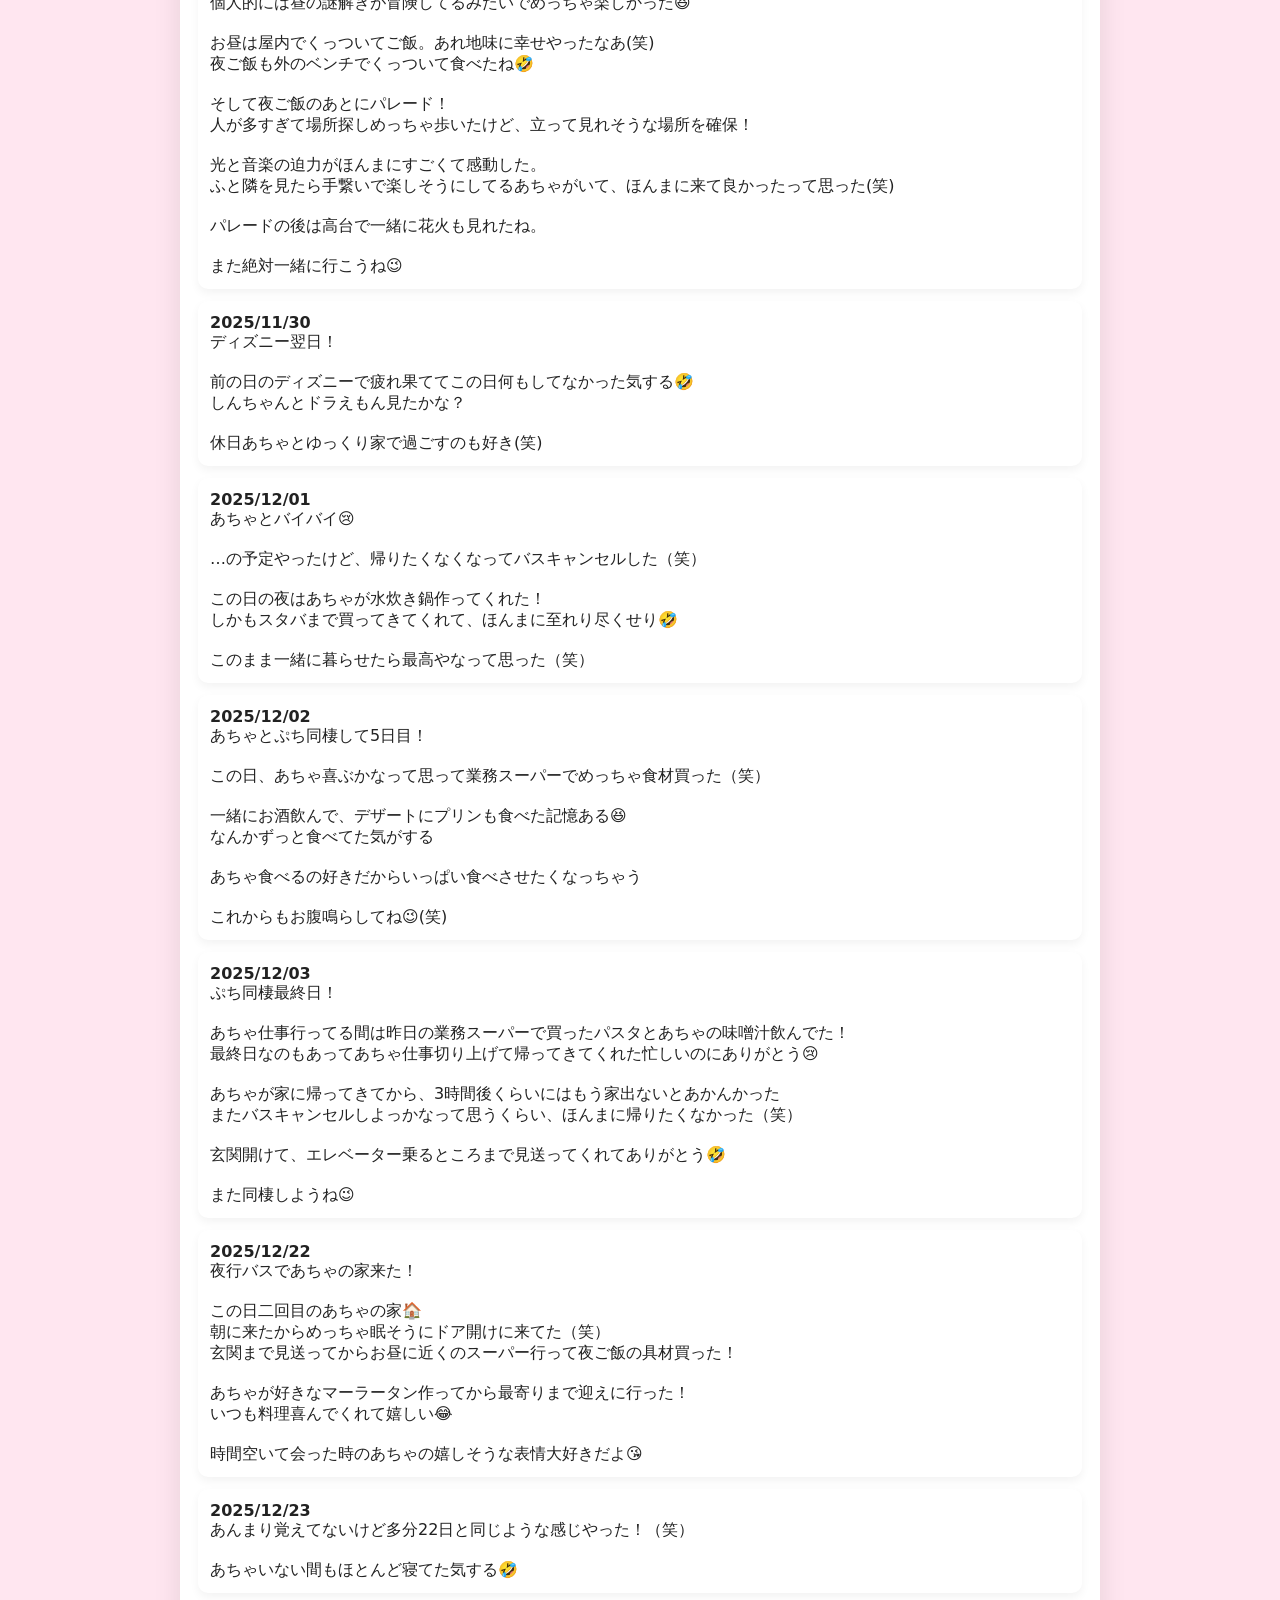
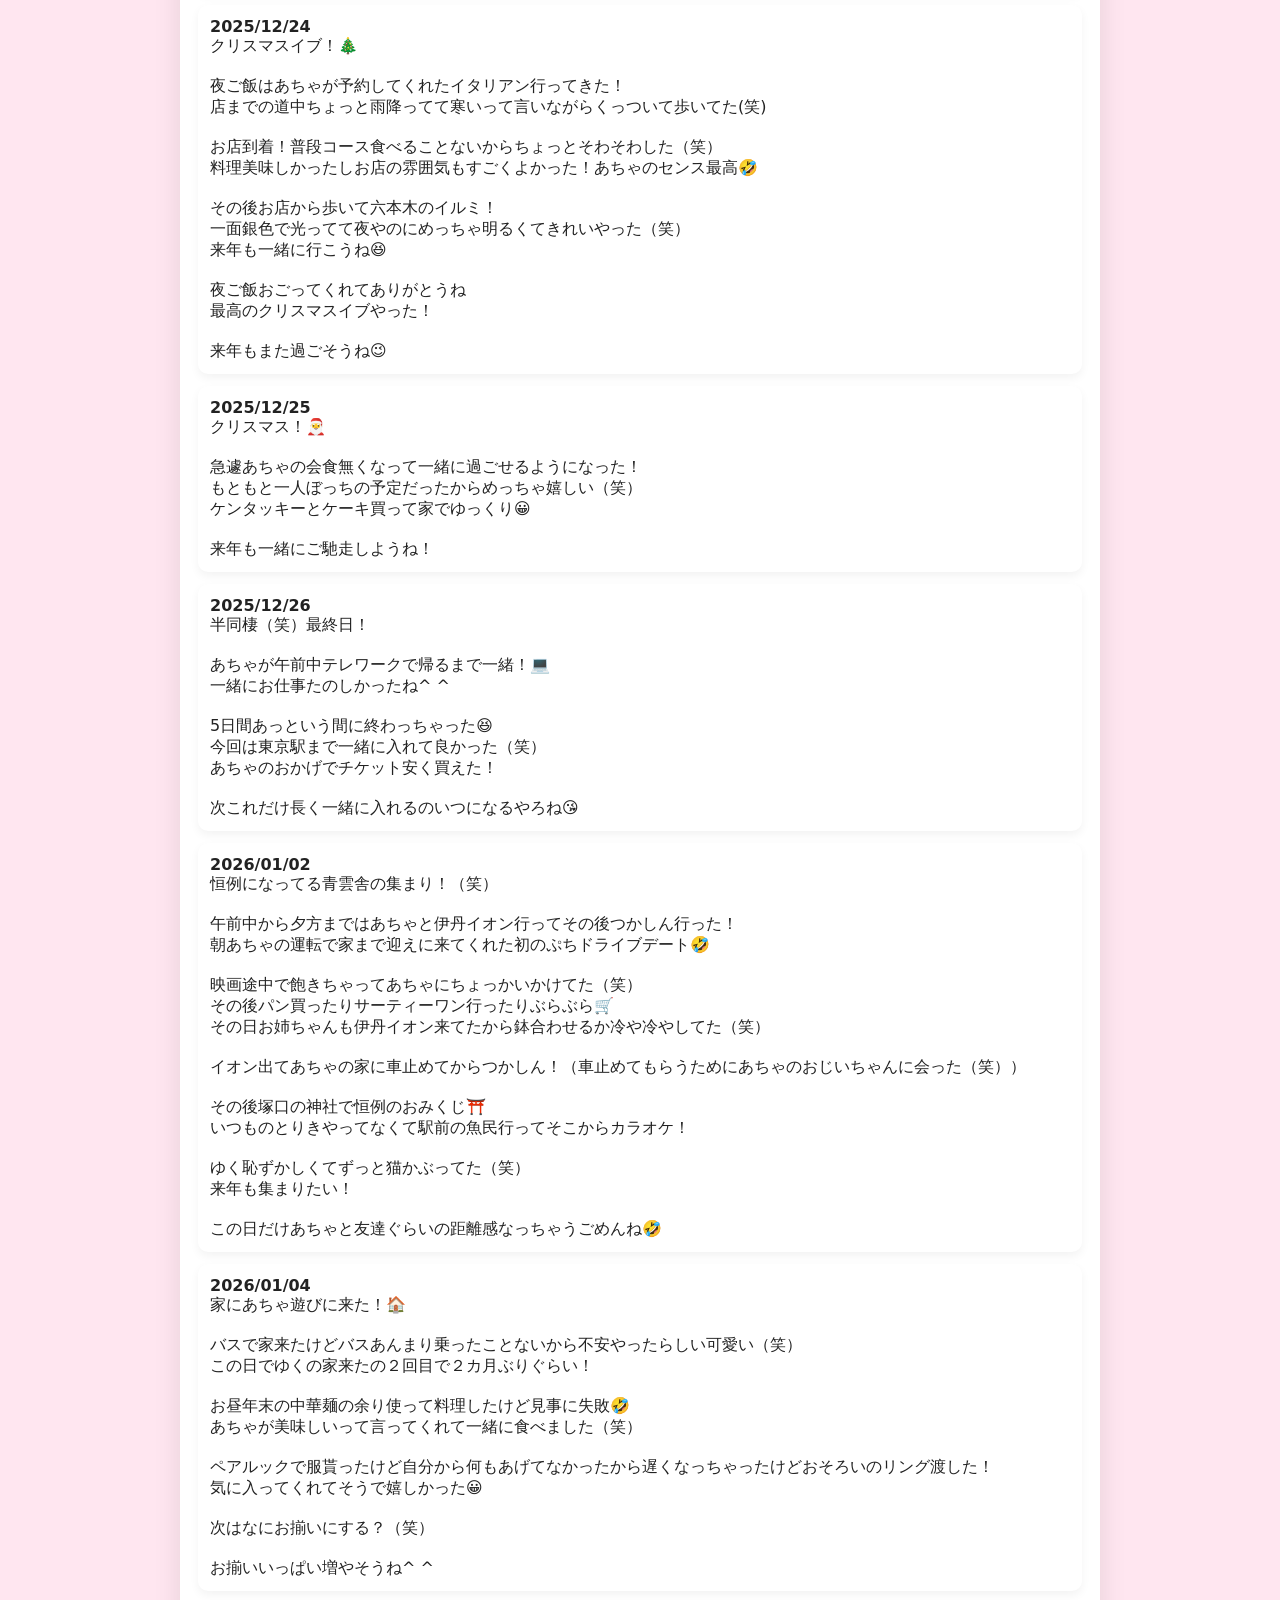
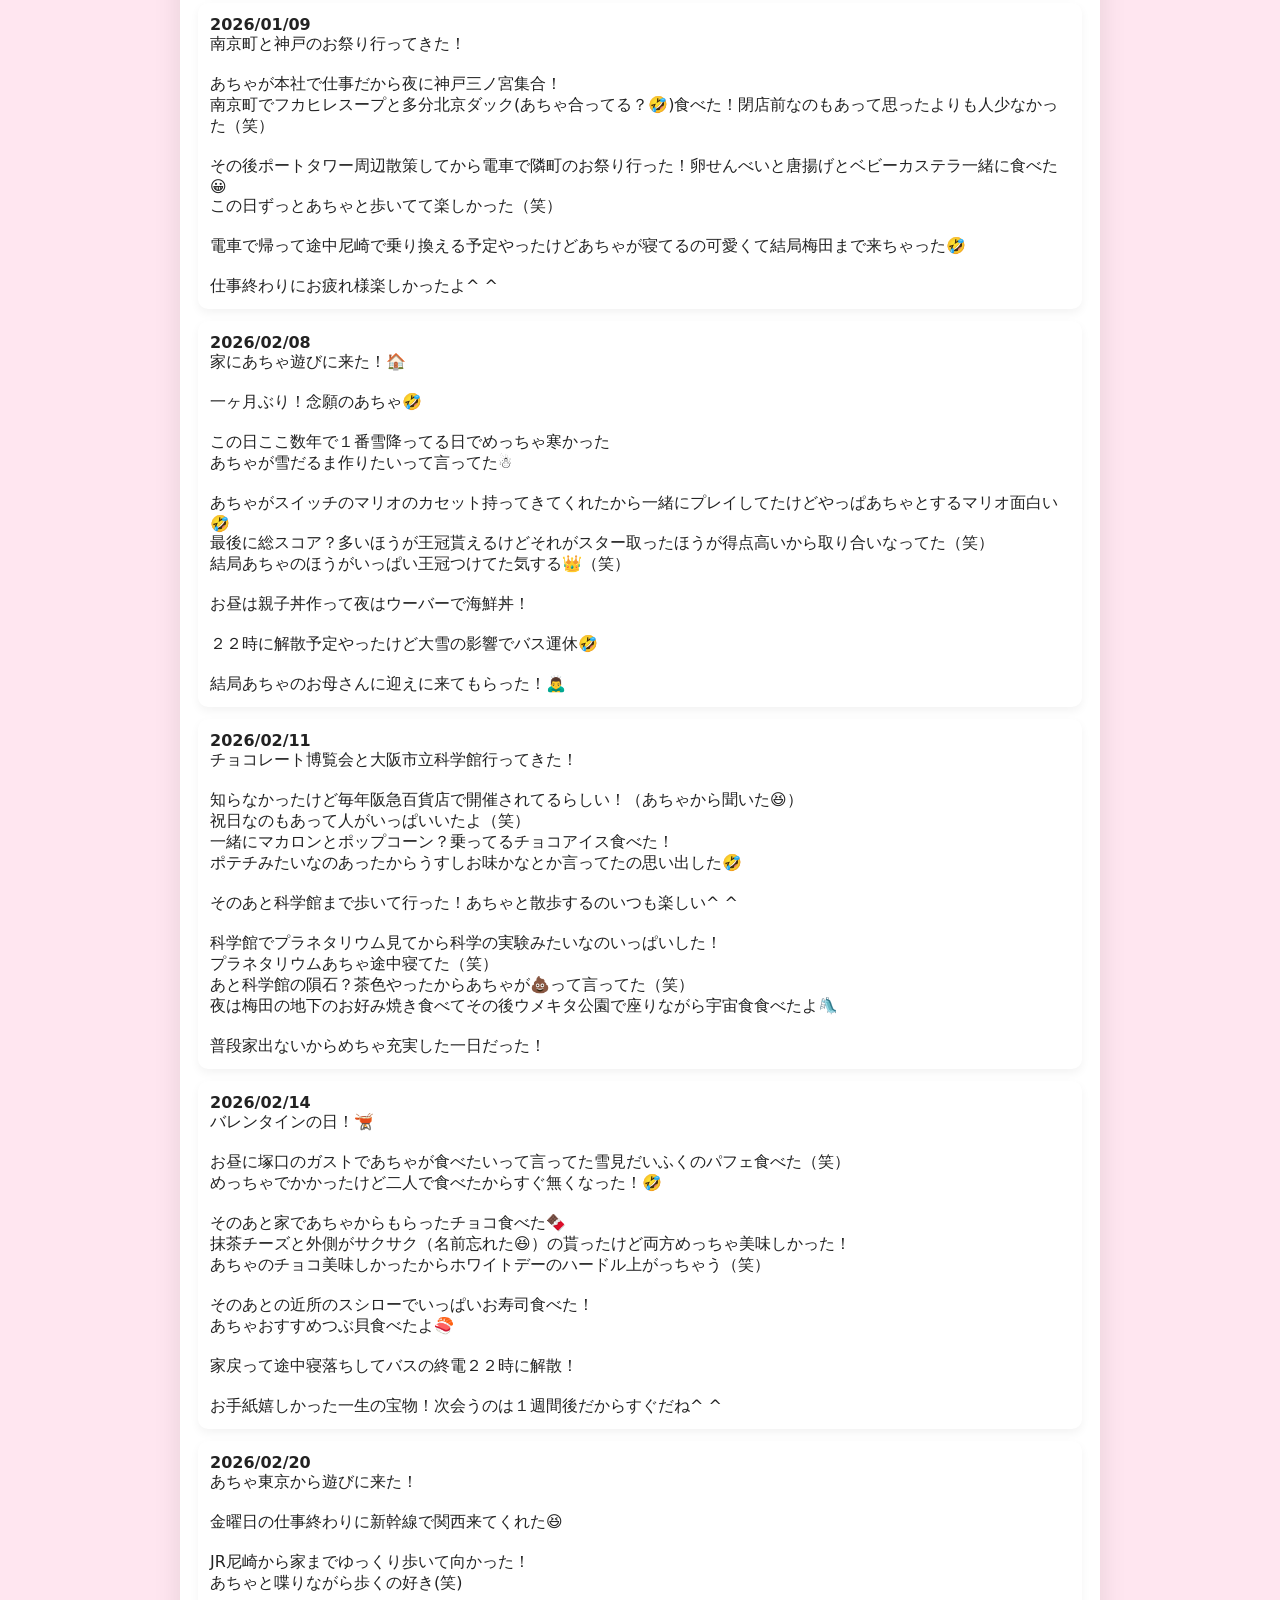
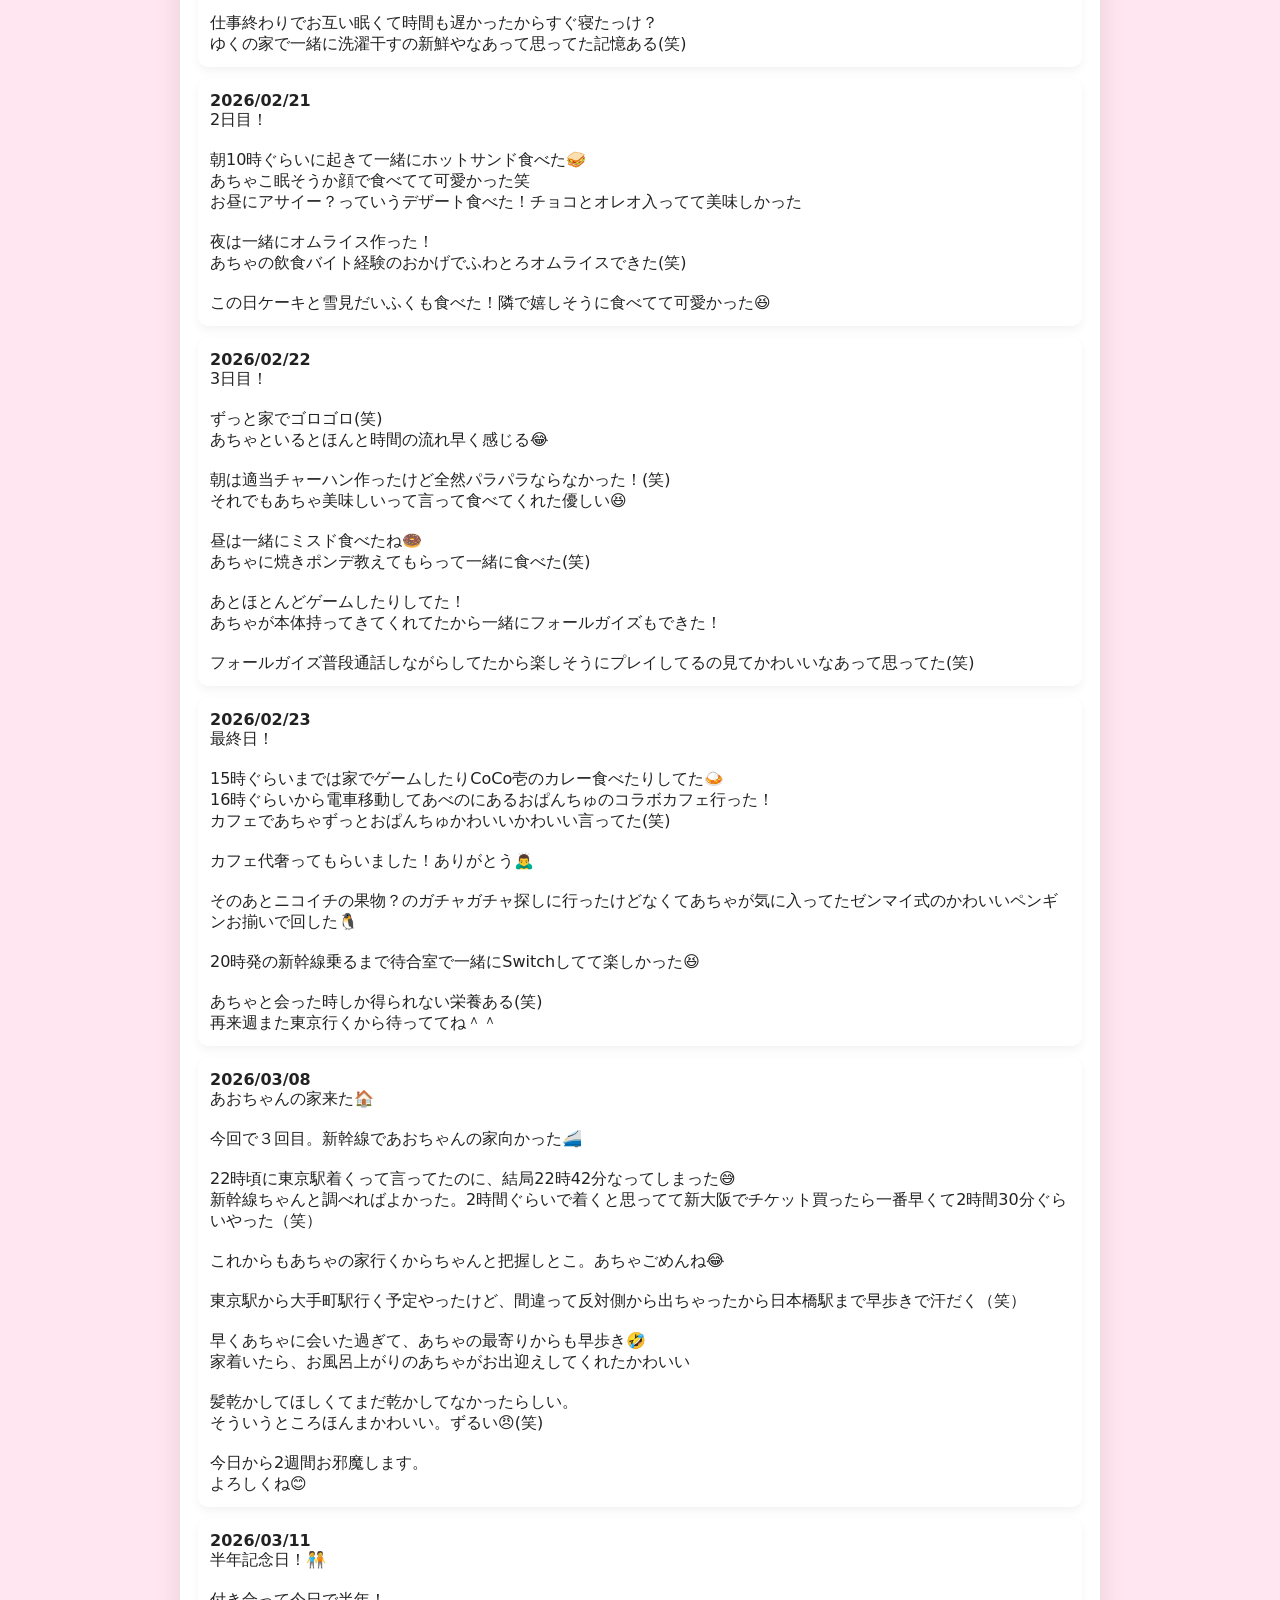
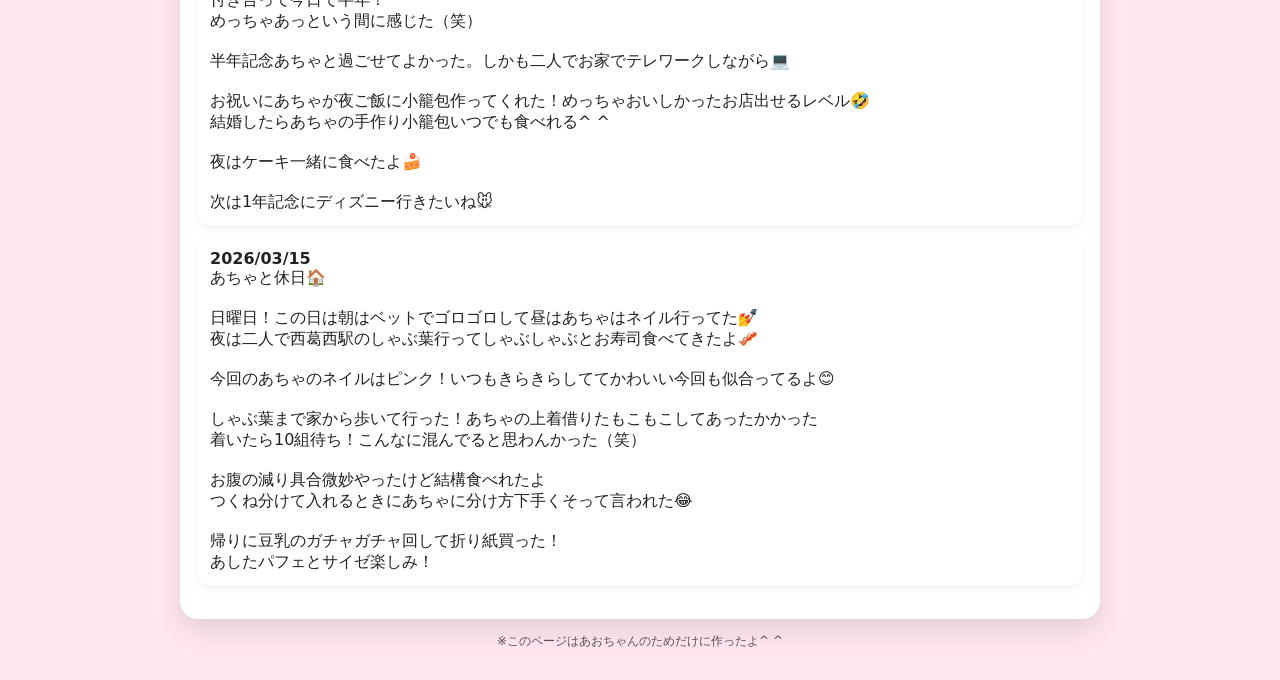
==== commit 22b73ab7: "Update print statement from 'Hello' to 'Goodbye'" ====
--- a/index.html
+++ b/index.html
@@ -511,9 +511,27 @@
           お祝いにあちゃが夜ご飯に小籠包作ってくれた！めっちゃおいしかったお店出せるレベル🤣<br>
           結婚したらあちゃの手作り小籠包いつでも食べれる^ ^<br><br>
           
-          夜はケーキ一緒に食べたよ🍰<br><br>
-          
+          夜はケーキ一緒に食べたよ🍰<br><br>
+          
           次は1年記念にディズニー行きたいね🐭
+        </li>
+        <li>
+          <strong>2026/03/15</strong><br>
+          あちゃと休日🏠<br><br>
+
+          日曜日！この日は朝はベットでゴロゴロして昼はあちゃはネイル行ってた💅<br>
+          夜は二人で西葛西駅のしゃぶ葉行ってしゃぶしゃぶとお寿司食べてきたよ🥓<br><br>
+
+          今回のあちゃのネイルはピンク！いつもきらきらしててかわいい今回も似合ってるよ😊<br><br>
+
+          しゃぶ葉まで家から歩いて行った！あちゃの上着借りたもこもこしてあったかかった<br>
+          着いたら10組待ち！こんなに混んでると思わんかった（笑）<br><br>
+
+          お腹の減り具合微妙やったけど結構食べれたよ<br>
+          つくね分けて入れるときにあちゃに分け方下手くそって言われた😂<br><br>
+          
+          帰りに豆乳のガチャガチャ回して折り紙買った！<br>
+          あしたパフェとサイゼ楽しみ！
         </li>
       </ul>
     </div>
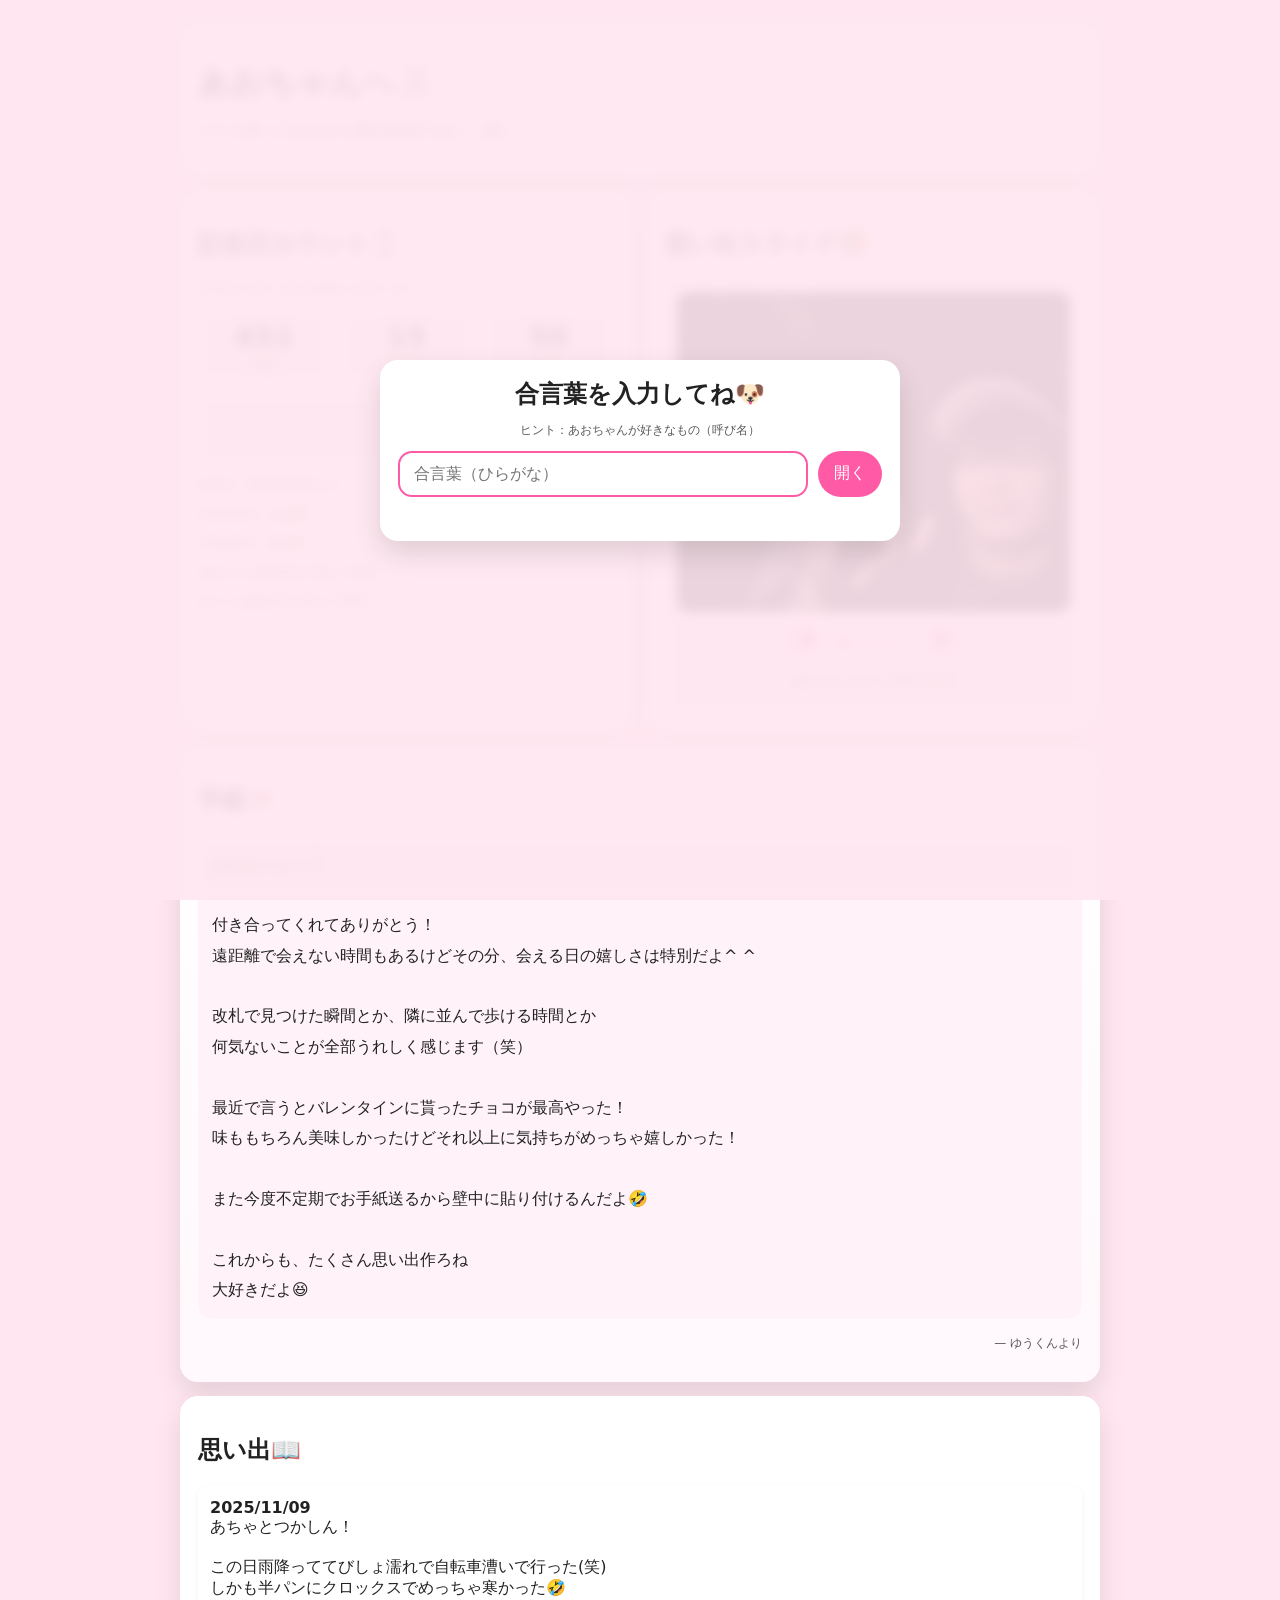
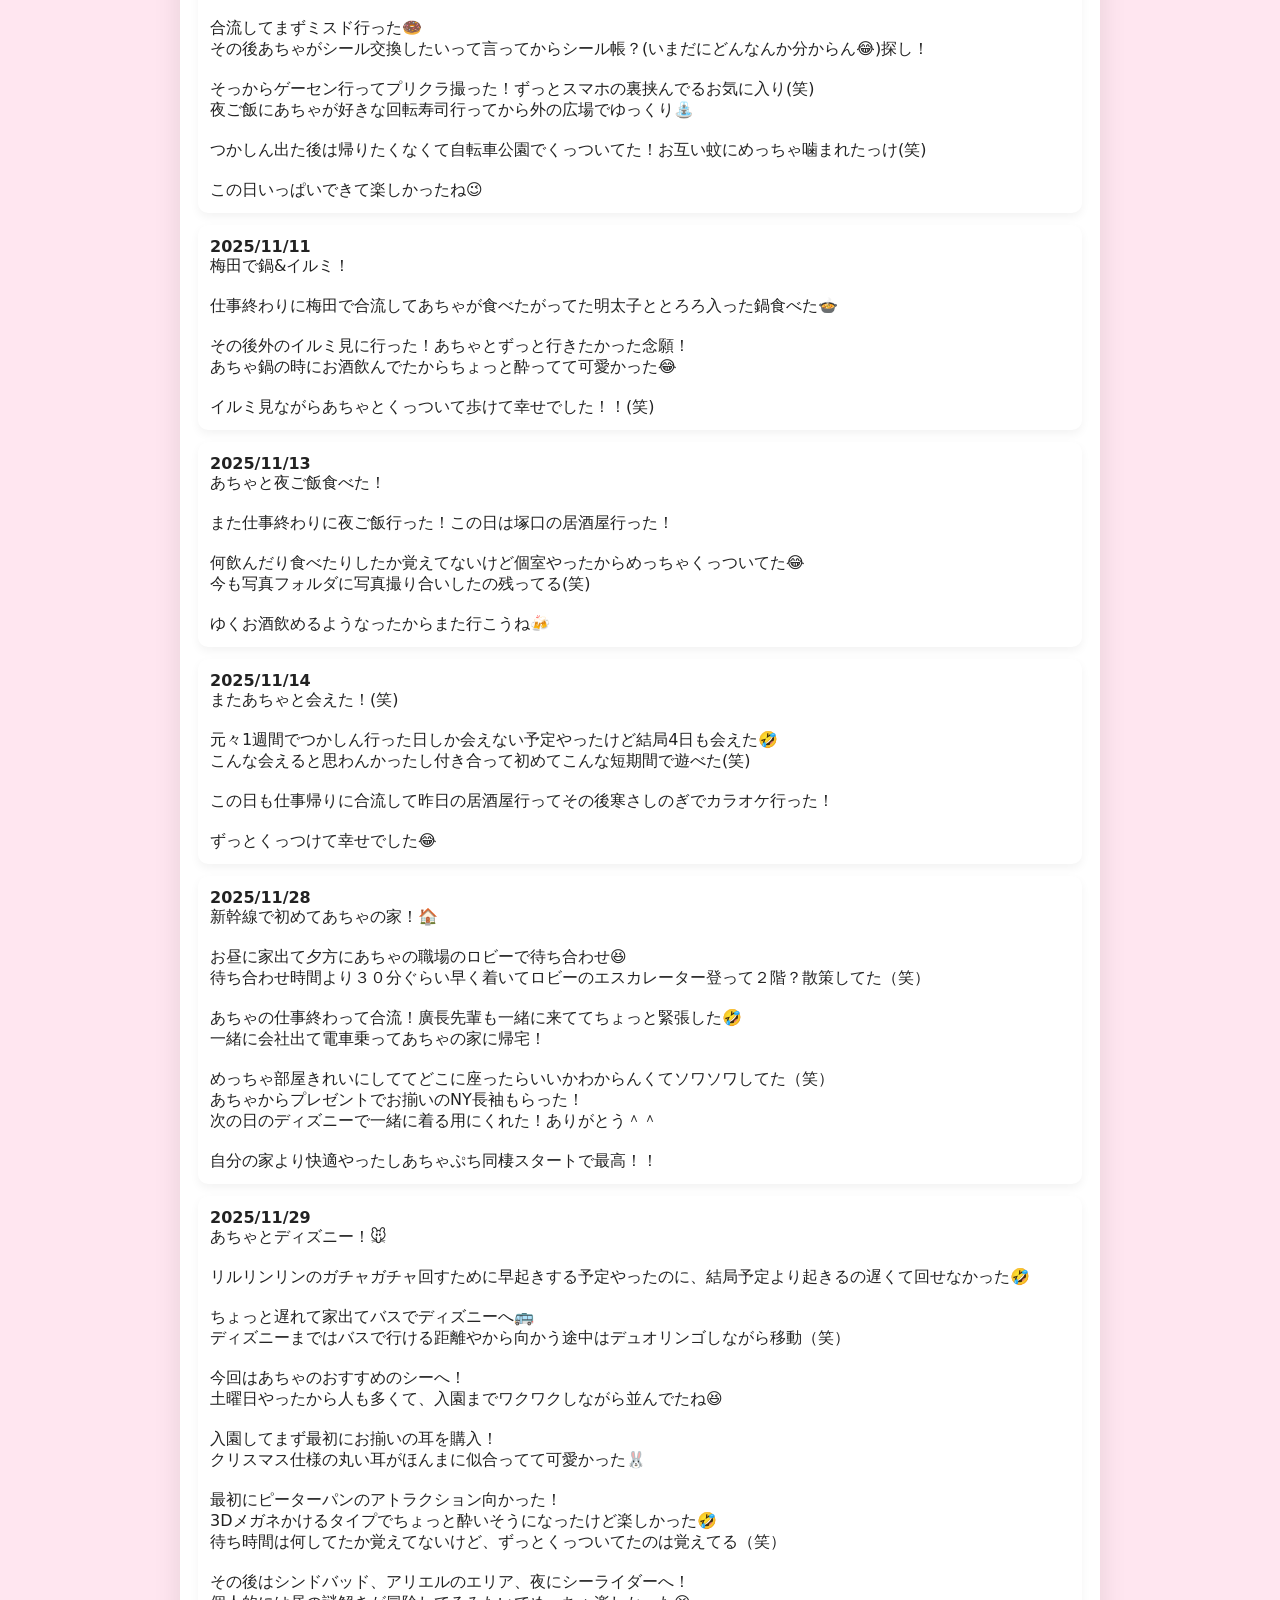
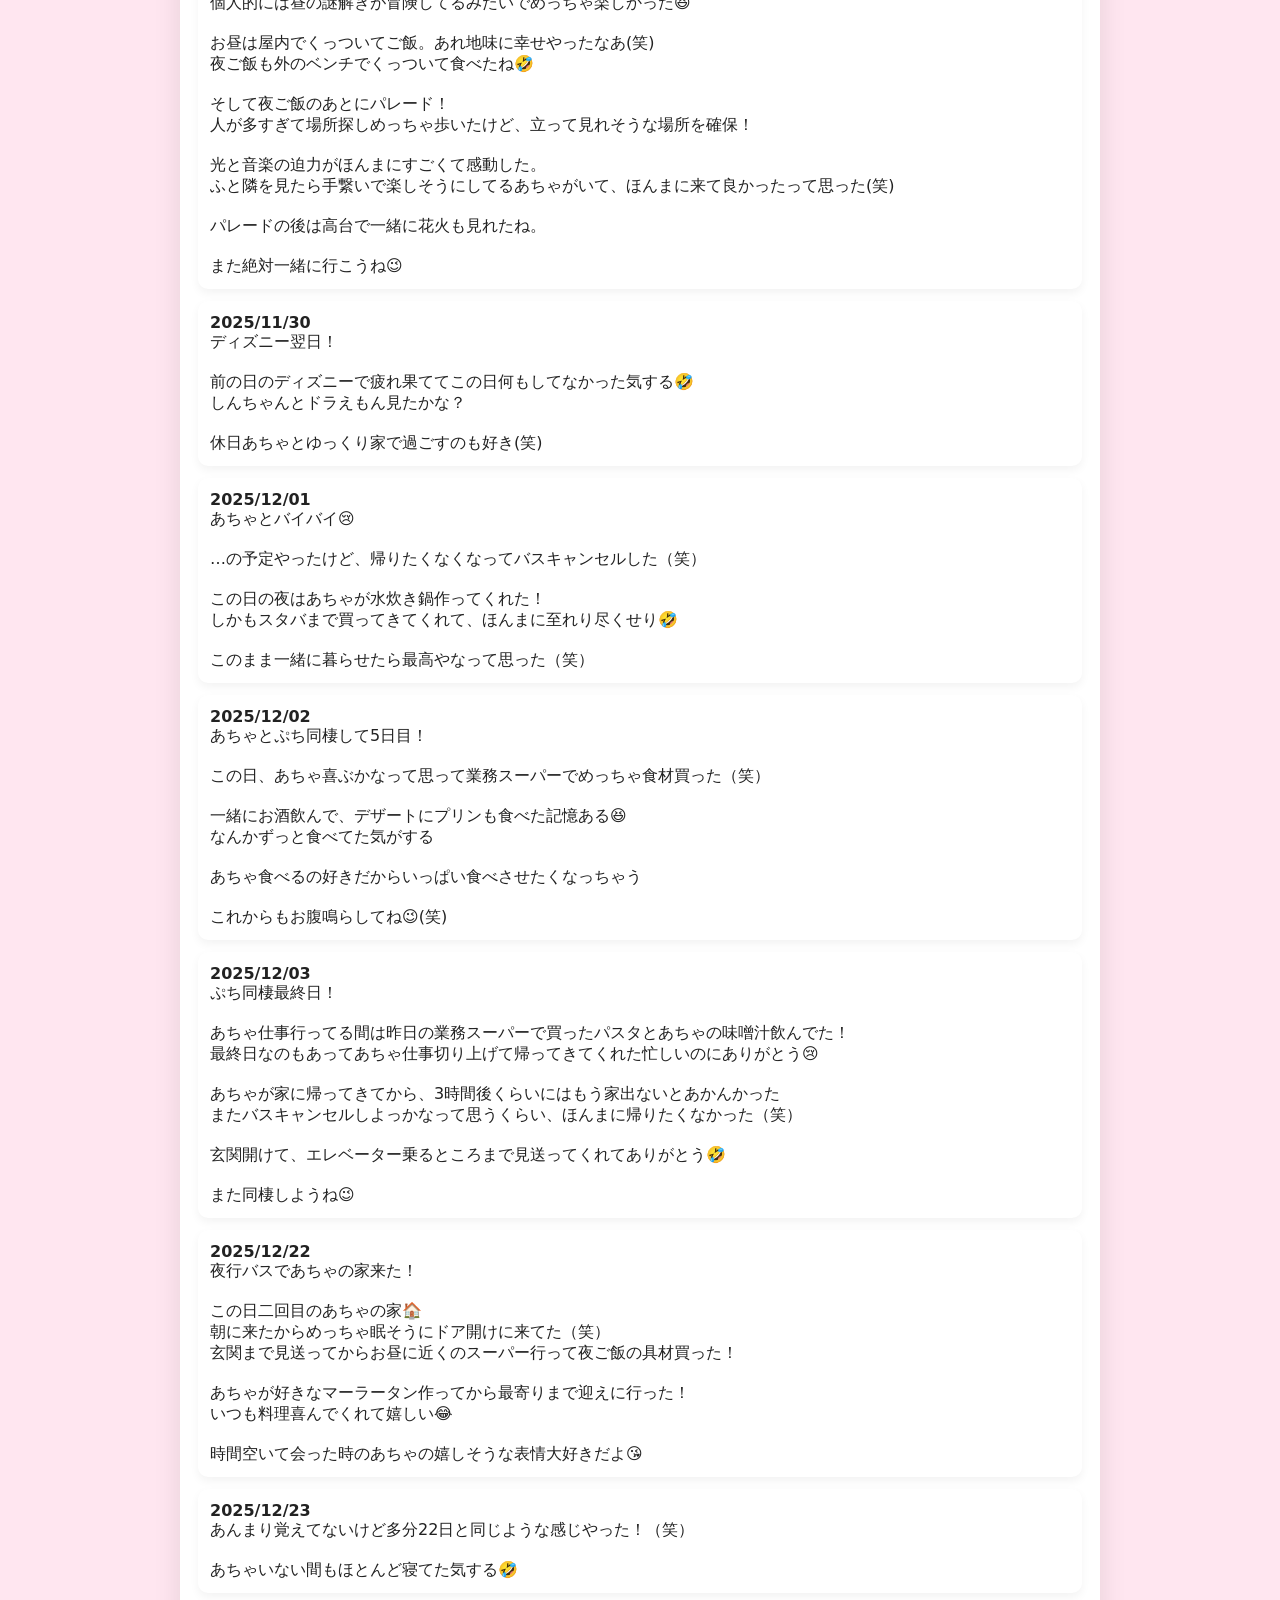
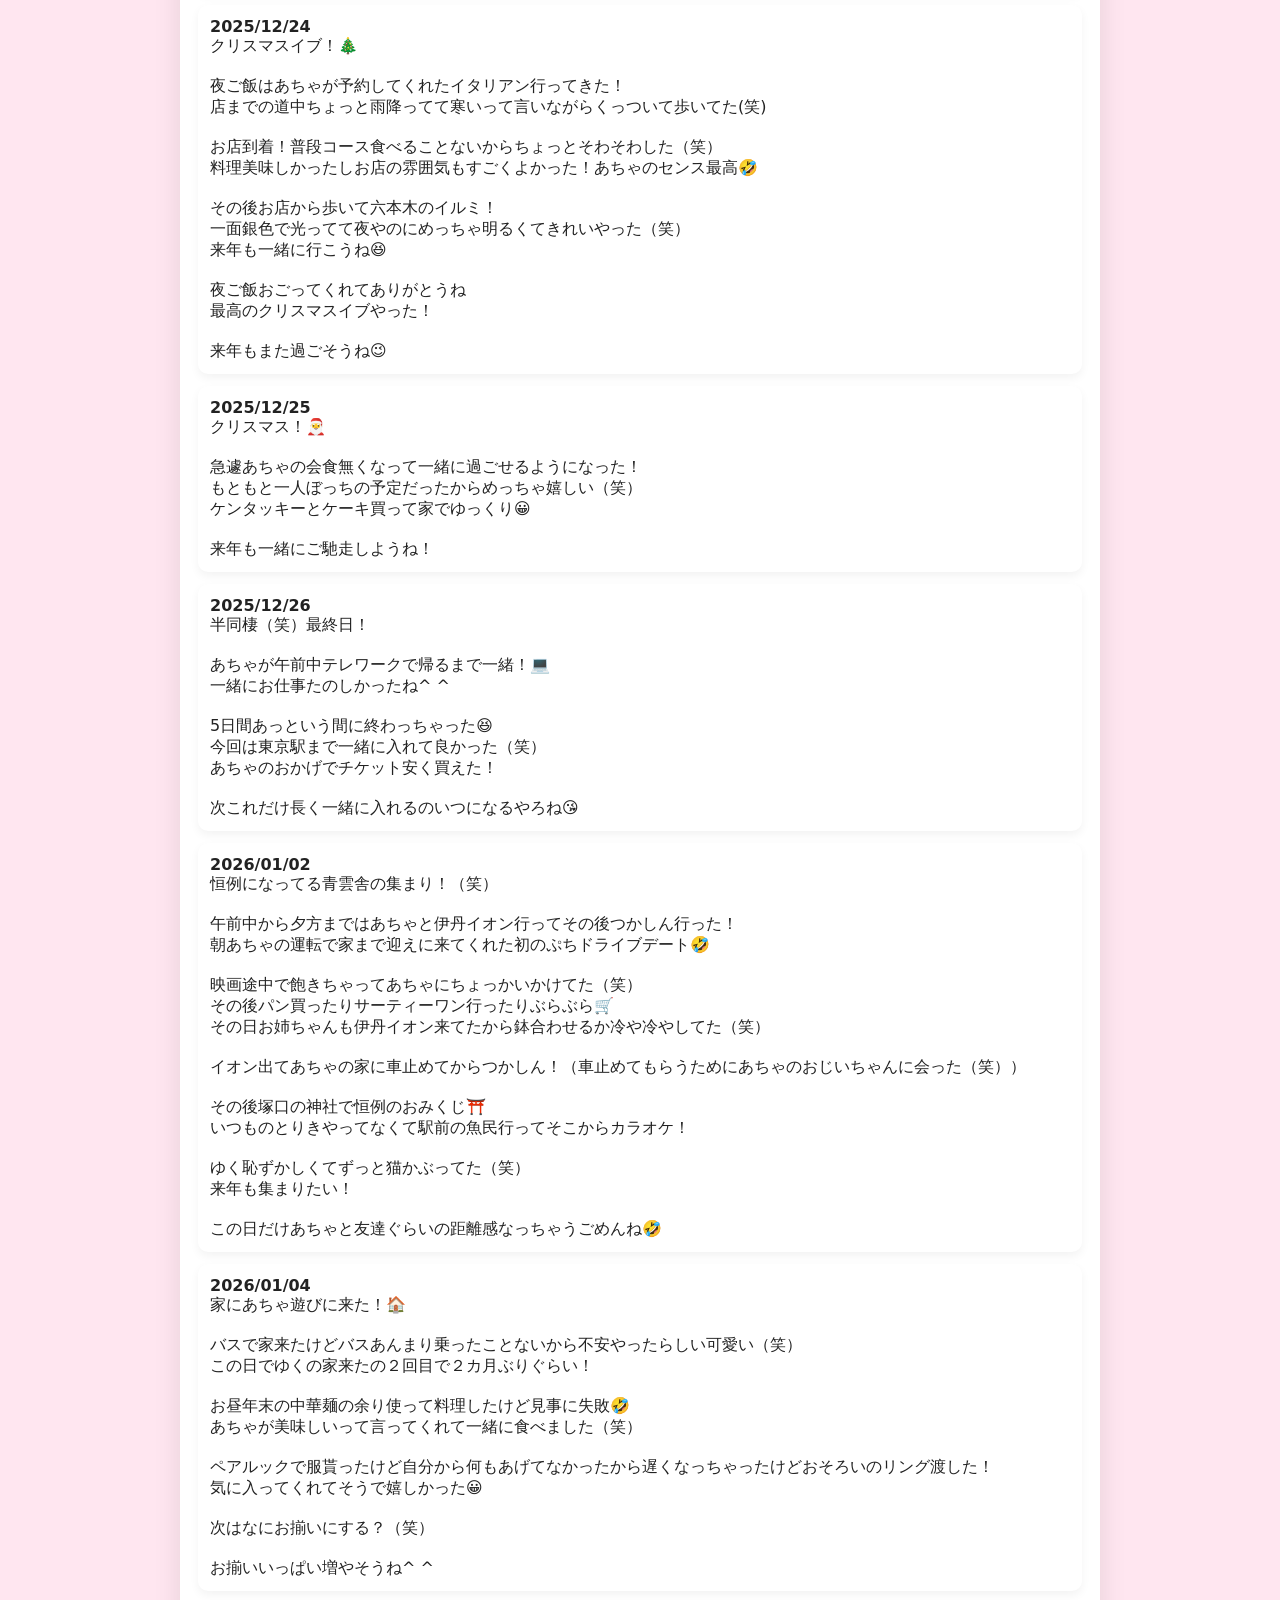
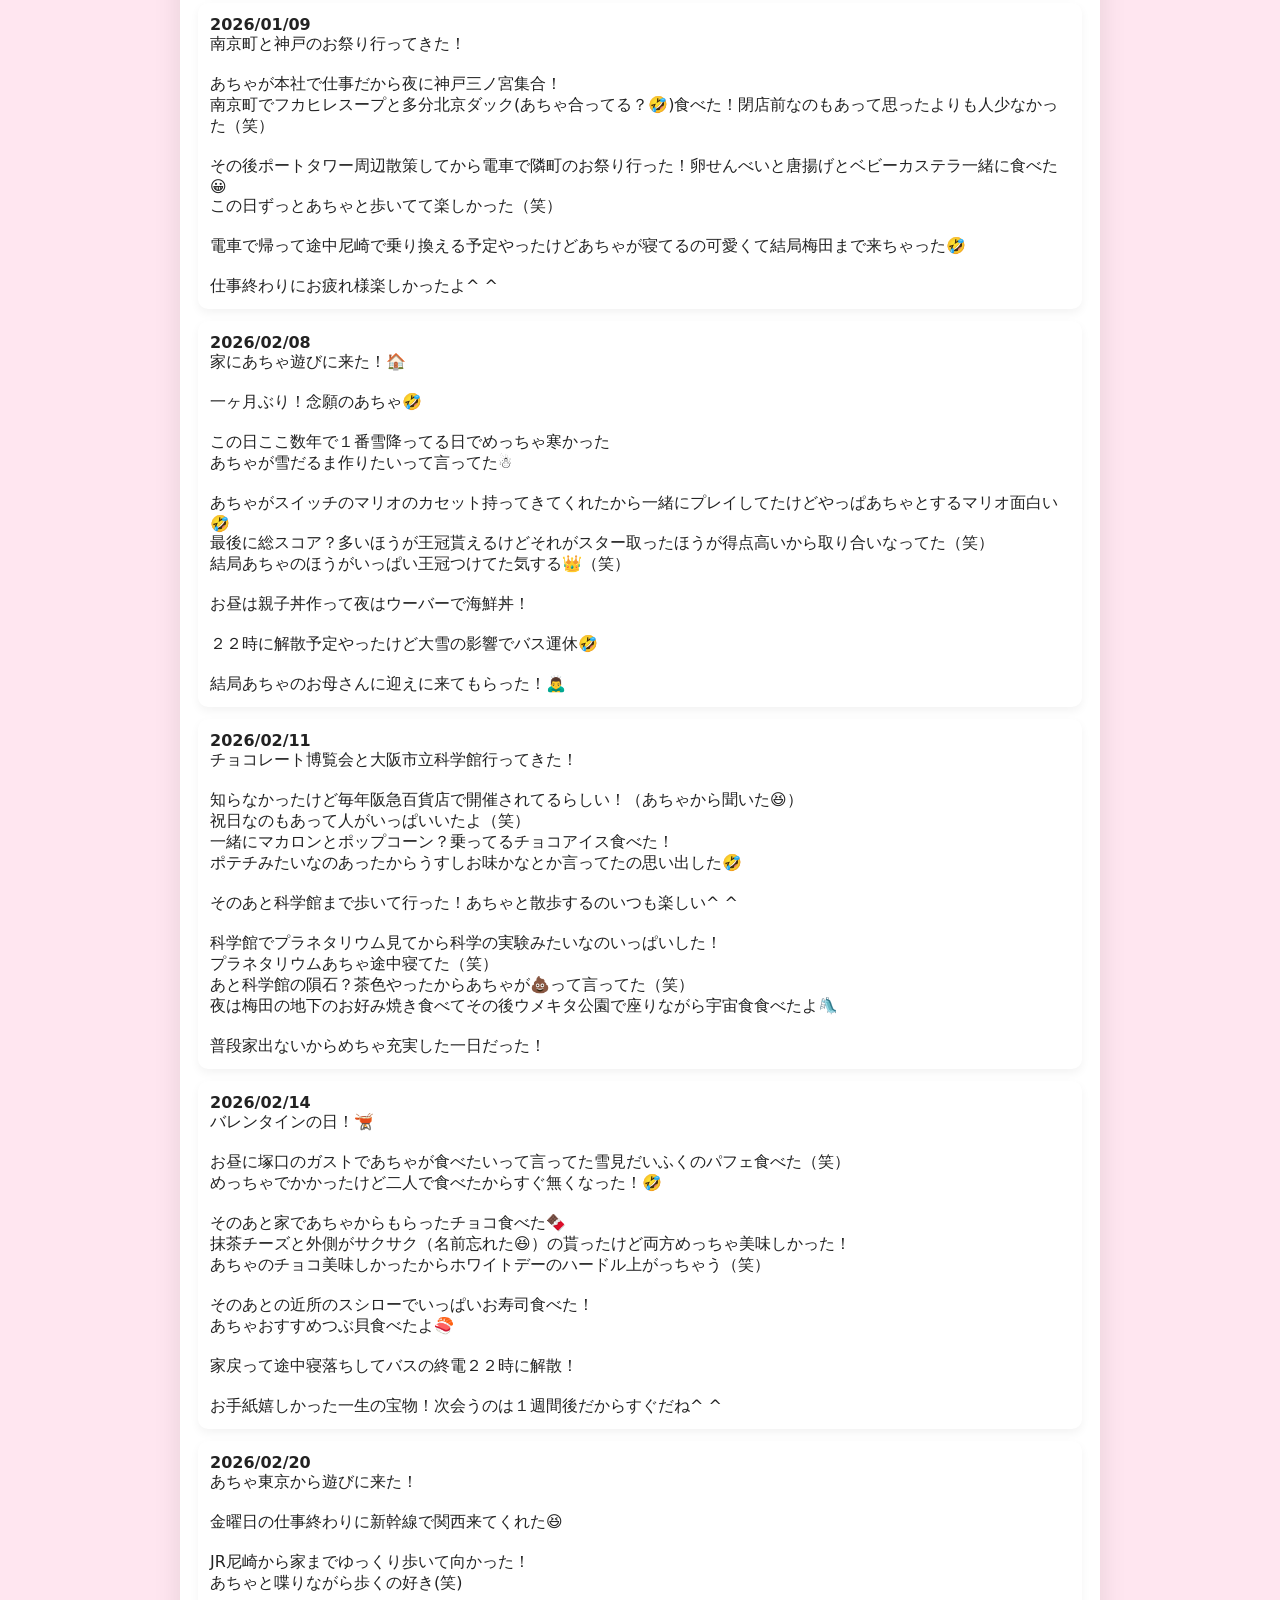
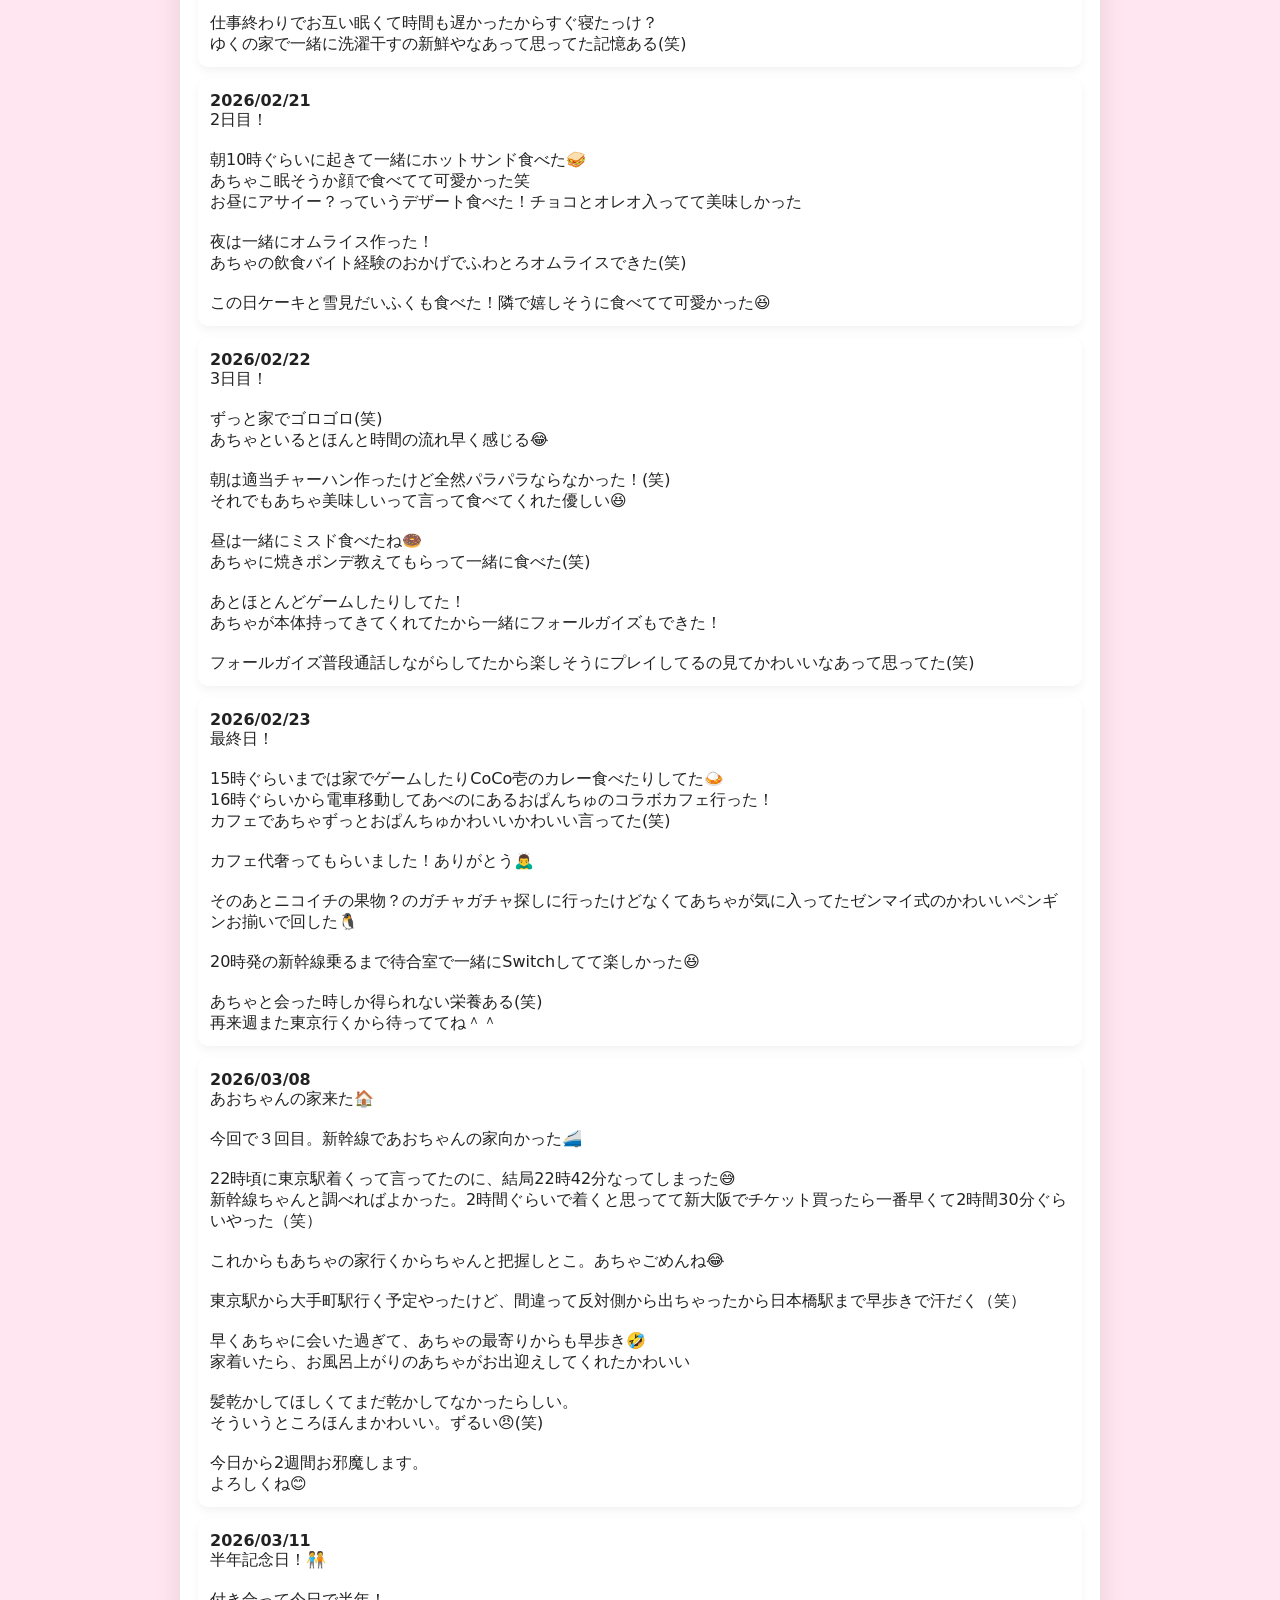
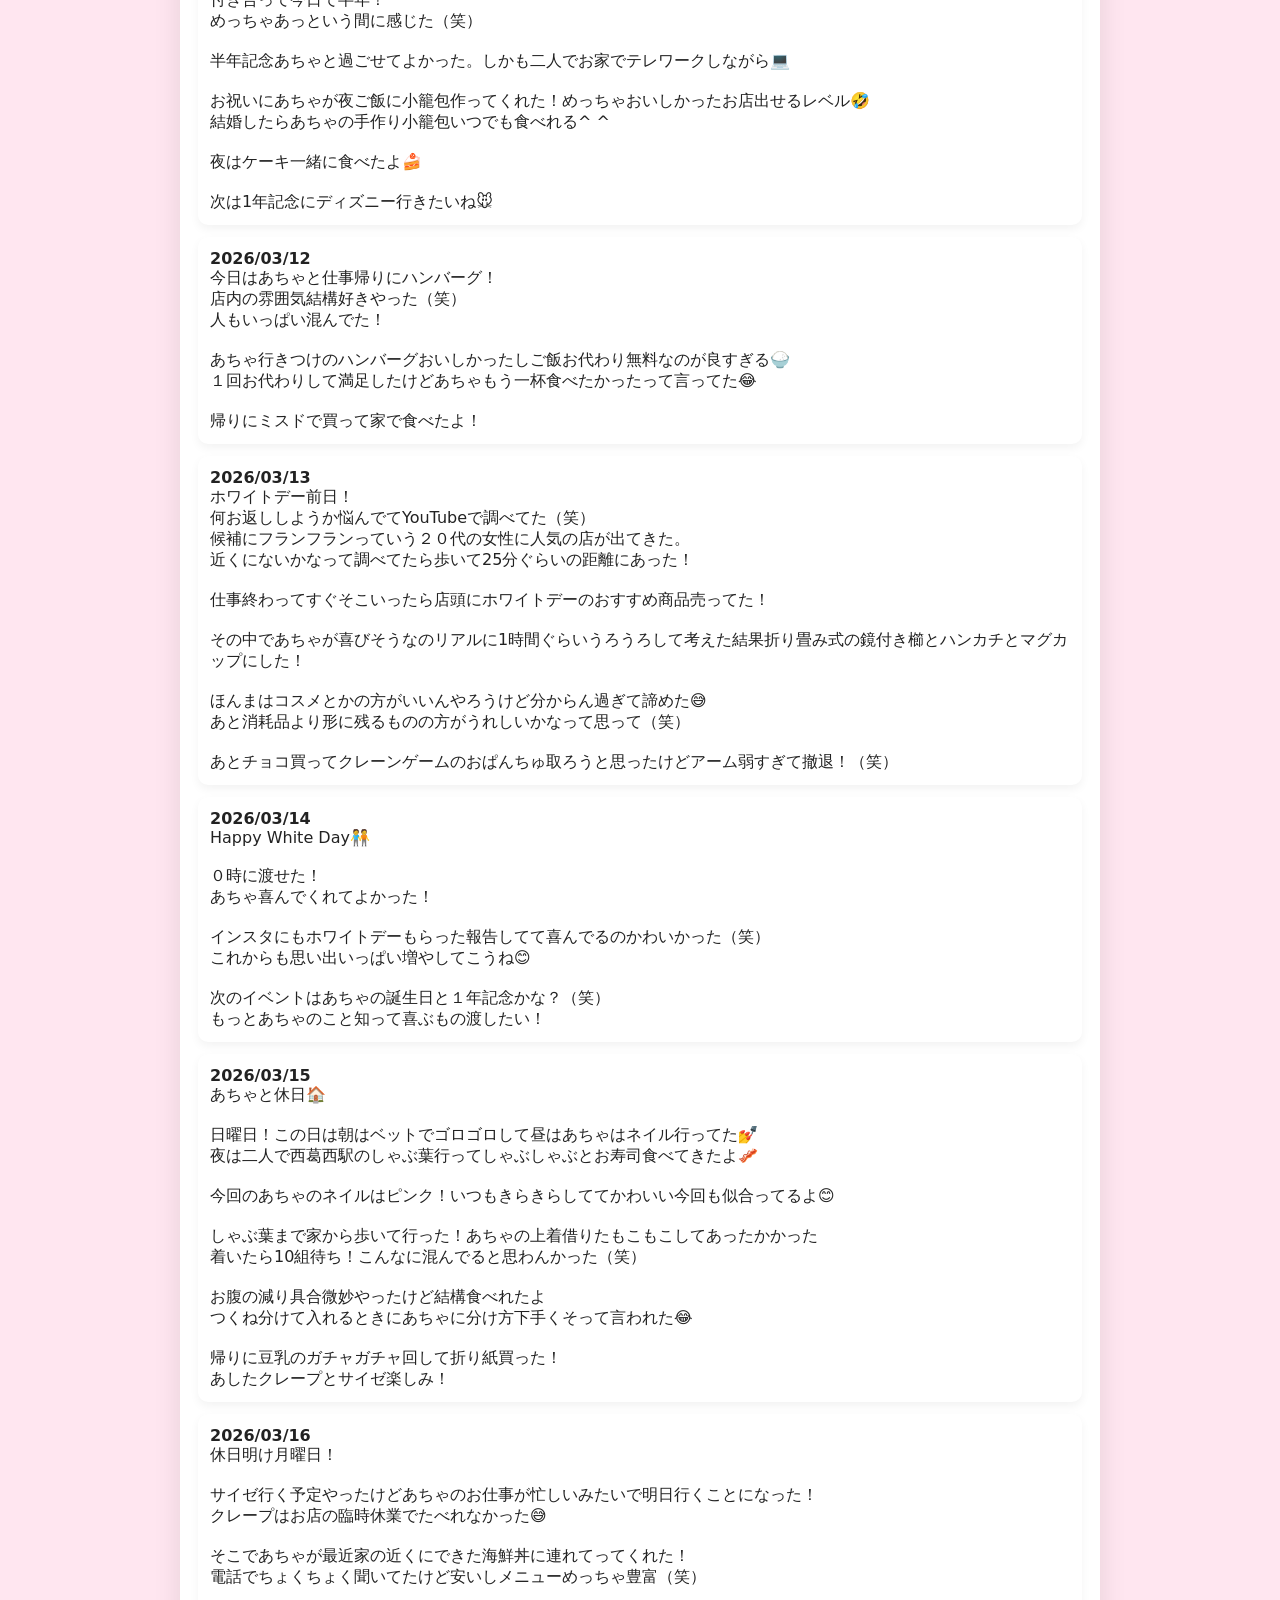
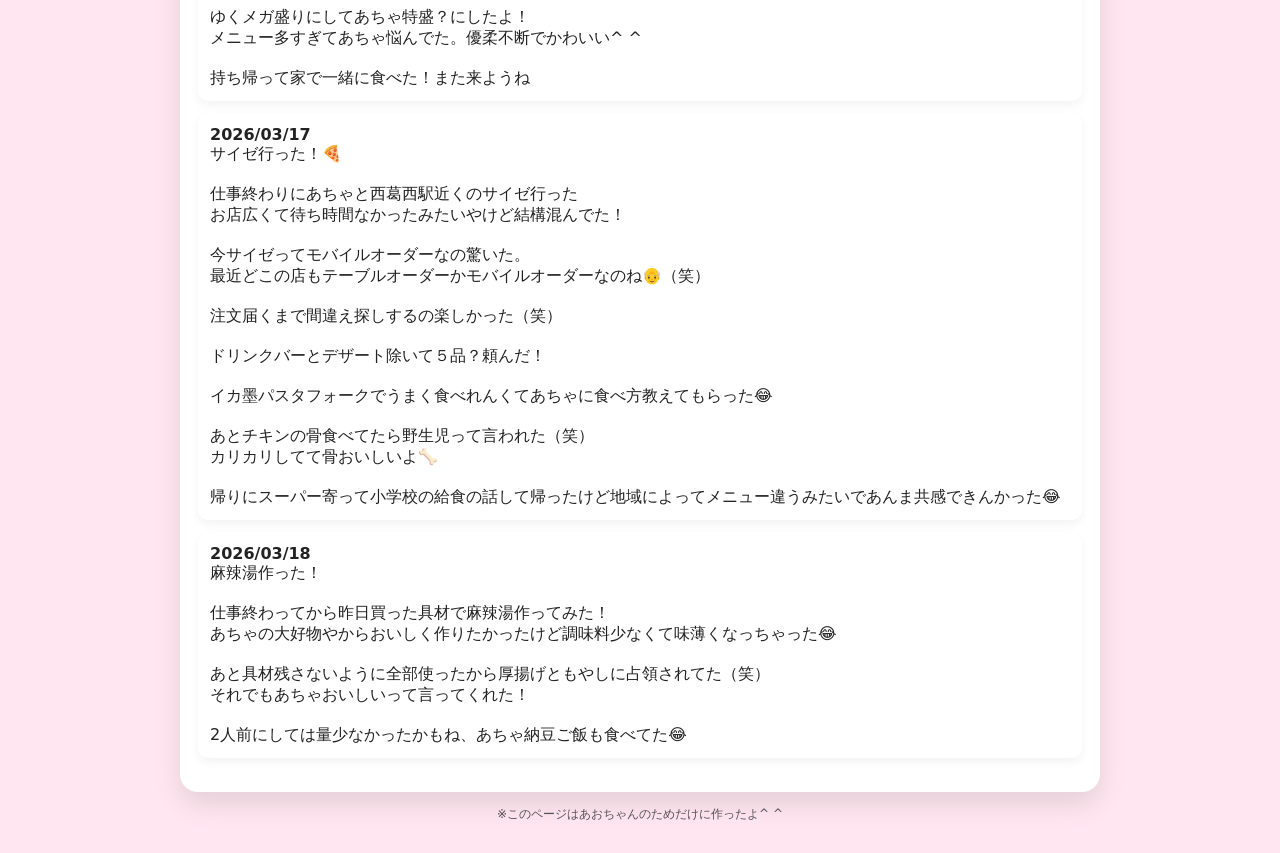
==== commit 8d767688: "Update index.html" ====
--- a/index.html
+++ b/index.html
@@ -516,6 +516,47 @@
           次は1年記念にディズニー行きたいね🐭
         </li>
         <li>
+          <strong>2026/03/12</strong><br>
+          今日はあちゃと仕事帰りにハンバーグ！<br>
+          
+          店内の雰囲気結構好きやった（笑）<br>
+          人もいっぱい混んでた！<br><br>
+
+          あちゃ行きつけのハンバーグおいしかったしご飯お代わり無料なのが良すぎる🍚<br>
+          １回お代わりして満足したけどあちゃもう一杯食べたかったって言ってた😂<br><br>
+
+          帰りにミスドで買って家で食べたよ！<br>
+        </li>
+        <li>
+          <strong>2026/03/13</strong><br>
+          ホワイトデー前日！<br>
+
+          何お返ししようか悩んでてYouTubeで調べてた（笑）<br>
+          候補にフランフランっていう２０代の女性に人気の店が出てきた。<br>
+          近くにないかなって調べてたら歩いて25分ぐらいの距離にあった！<br><br>
+          
+          仕事終わってすぐそこいったら店頭にホワイトデーのおすすめ商品売ってた！<br><br>
+          
+          その中であちゃが喜びそうなのリアルに1時間ぐらいうろうろして考えた結果折り畳み式の鏡付き櫛とハンカチとマグカップにした！<br><br>
+
+          ほんまはコスメとかの方がいいんやろうけど分からん過ぎて諦めた😅<br>
+          あと消耗品より形に残るものの方がうれしいかなって思って（笑）<br><br>
+
+          あとチョコ買ってクレーンゲームのおぱんちゅ取ろうと思ったけどアーム弱すぎて撤退！（笑）<br>
+        </li>
+        <li>
+          <strong>2026/03/14</strong><br>
+          Happy White Day🧑‍🤝‍🧑<br><br>
+          
+          ０時に渡せた！<br>
+          あちゃ喜んでくれてよかった！<br><br>
+
+          インスタにもホワイトデーもらった報告してて喜んでるのかわいかった（笑）<br>
+          これからも思い出いっぱい増やしてこうね😊<br><br>
+
+          次のイベントはあちゃの誕生日と１年記念かな？（笑）<br>
+          もっとあちゃのこと知って喜ぶもの渡したい！
+        <li>
           <strong>2026/03/15</strong><br>
           あちゃと休日🏠<br><br>
 
@@ -531,7 +572,54 @@
           つくね分けて入れるときにあちゃに分け方下手くそって言われた😂<br><br>
           
           帰りに豆乳のガチャガチャ回して折り紙買った！<br>
-          あしたパフェとサイゼ楽しみ！
+          あしたクレープとサイゼ楽しみ！
+        </li>
+        <li>
+          <strong>2026/03/16</strong><br>
+          休日明け月曜日！<br><br>
+
+          サイゼ行く予定やったけどあちゃのお仕事が忙しいみたいで明日行くことになった！<br>
+          クレープはお店の臨時休業でたべれなかった😅<br><br>
+
+          そこであちゃが最近家の近くにできた海鮮丼に連れてってくれた！<br>
+          電話でちょくちょく聞いてたけど安いしメニューめっちゃ豊富（笑）<br><br>
+
+          ゆくメガ盛りにしてあちゃ特盛？にしたよ！<br>
+          メニュー多すぎてあちゃ悩んでた。優柔不断でかわいい^ ^<br><br>
+          
+          持ち帰って家で一緒に食べた！また来ようね
+        <li>
+          <strong>2026/03/17</strong><br>
+          サイゼ行った！🍕<br><br>
+
+          仕事終わりにあちゃと西葛西駅近くのサイゼ行った<br>
+          お店広くて待ち時間なかったみたいやけど結構混んでた！<br><br>
+
+          今サイゼってモバイルオーダーなの驚いた。<br>
+          最近どこの店もテーブルオーダーかモバイルオーダーなのね👴（笑）<br><br>
+
+          注文届くまで間違え探しするの楽しかった（笑）<br><br>
+
+          ドリンクバーとデザート除いて５品？頼んだ！<br><br>
+          
+          イカ墨パスタフォークでうまく食べれんくてあちゃに食べ方教えてもらった😂<br><br>
+          
+          あとチキンの骨食べてたら野生児って言われた（笑）<br>
+          カリカリしてて骨おいしいよ🦴<br><br>
+
+          帰りにスーパー寄って小学校の給食の話して帰ったけど地域によってメニュー違うみたいであんま共感できんかった😂
+        </li>
+        <li>
+          <strong>2026/03/18</strong><br>
+          麻辣湯作った！<br><br>
+
+          仕事終わってから昨日買った具材で麻辣湯作ってみた！<br>
+          あちゃの大好物やからおいしく作りたかったけど調味料少なくて味薄くなっちゃった😂<br><br>
+
+          あと具材残さないように全部使ったから厚揚げともやしに占領されてた（笑）<br>
+          それでもあちゃおいしいって言ってくれた！<br><br>
+
+          2人前にしては量少なかったかもね、あちゃ納豆ご飯も食べてた😂
         </li>
       </ul>
     </div>
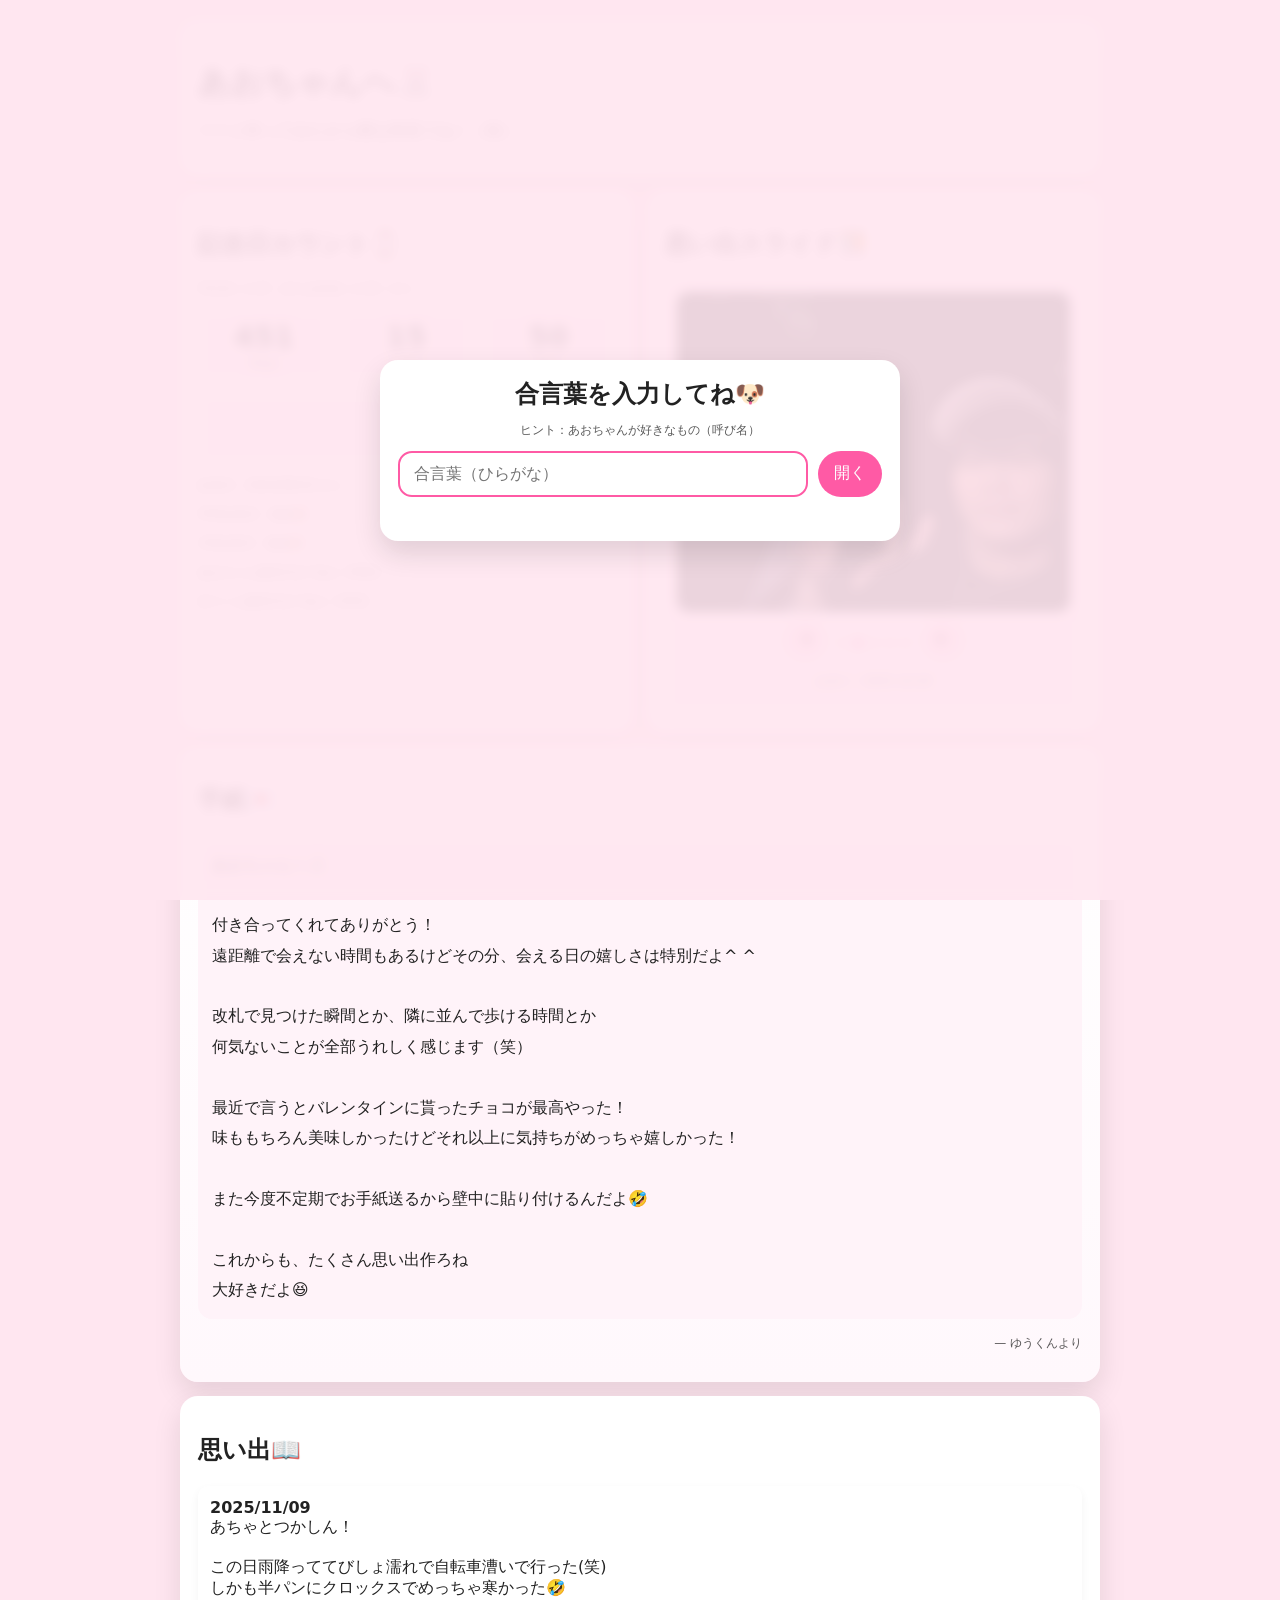
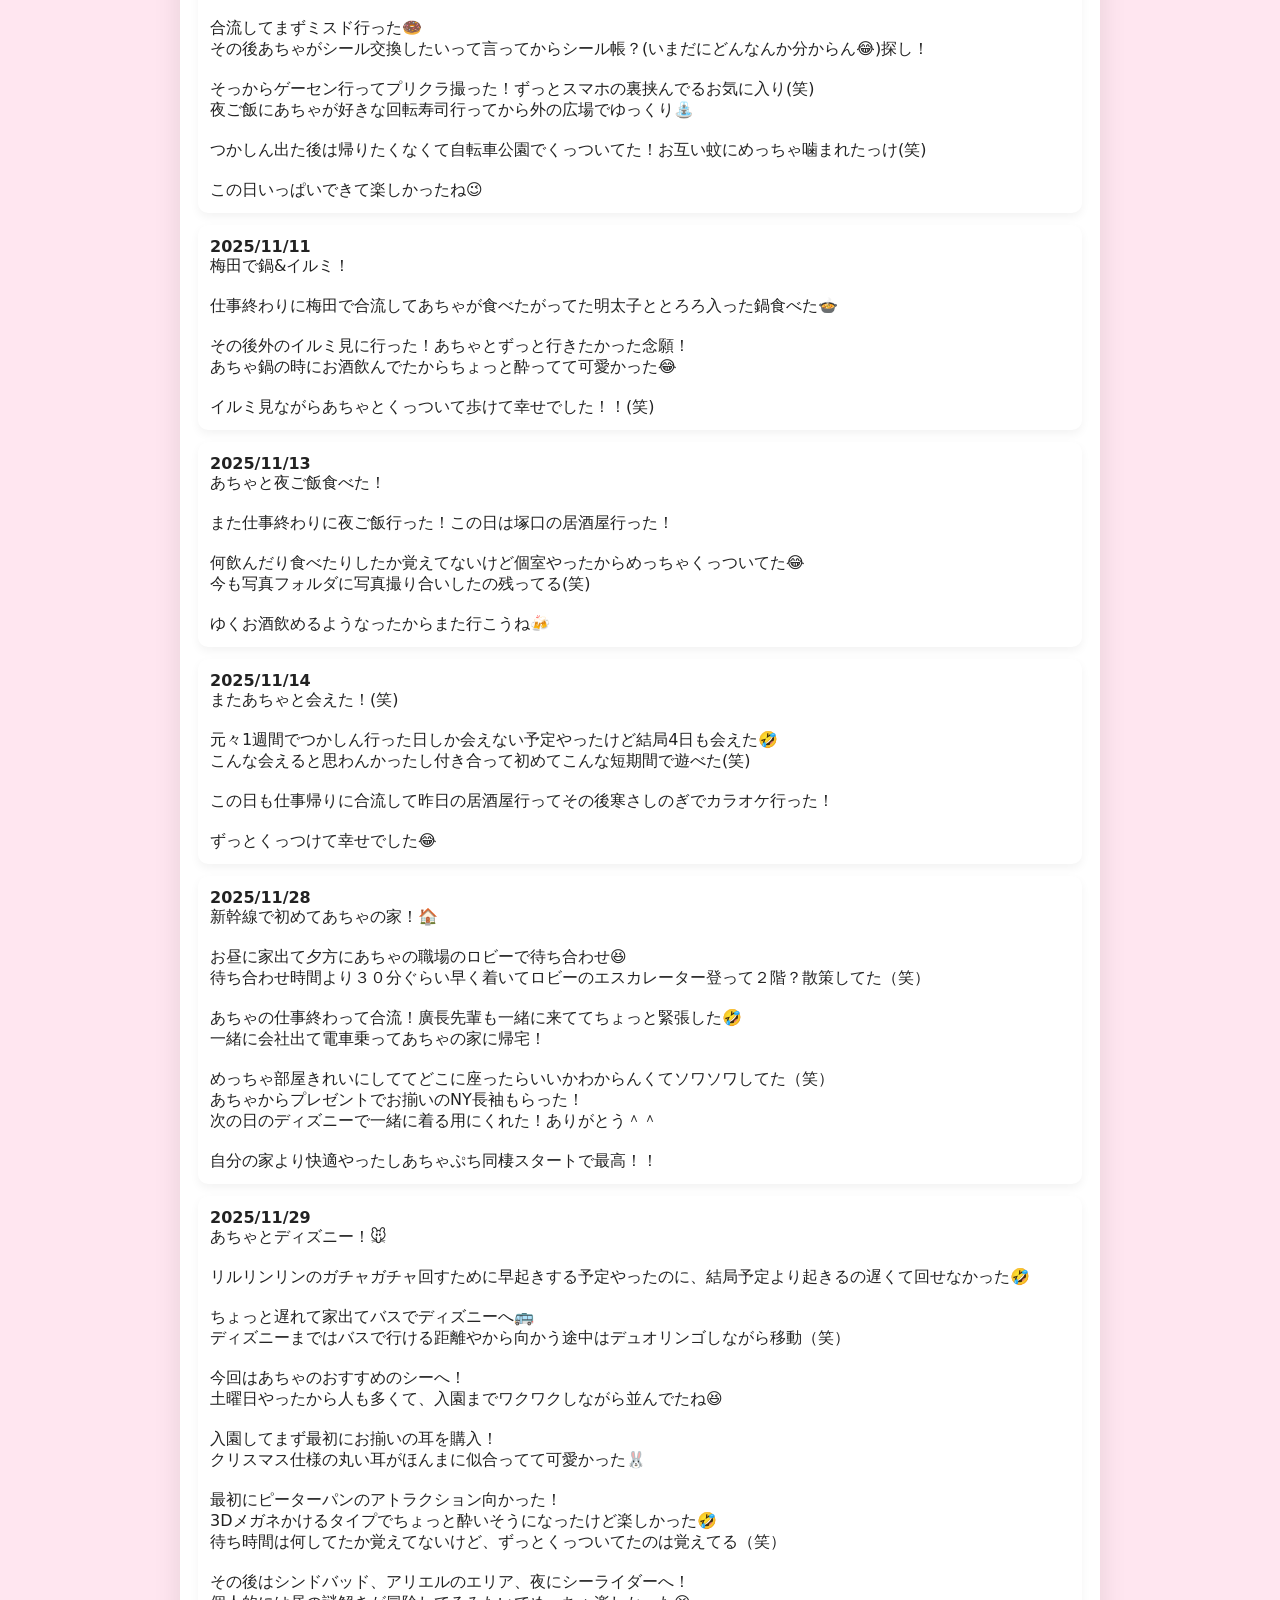
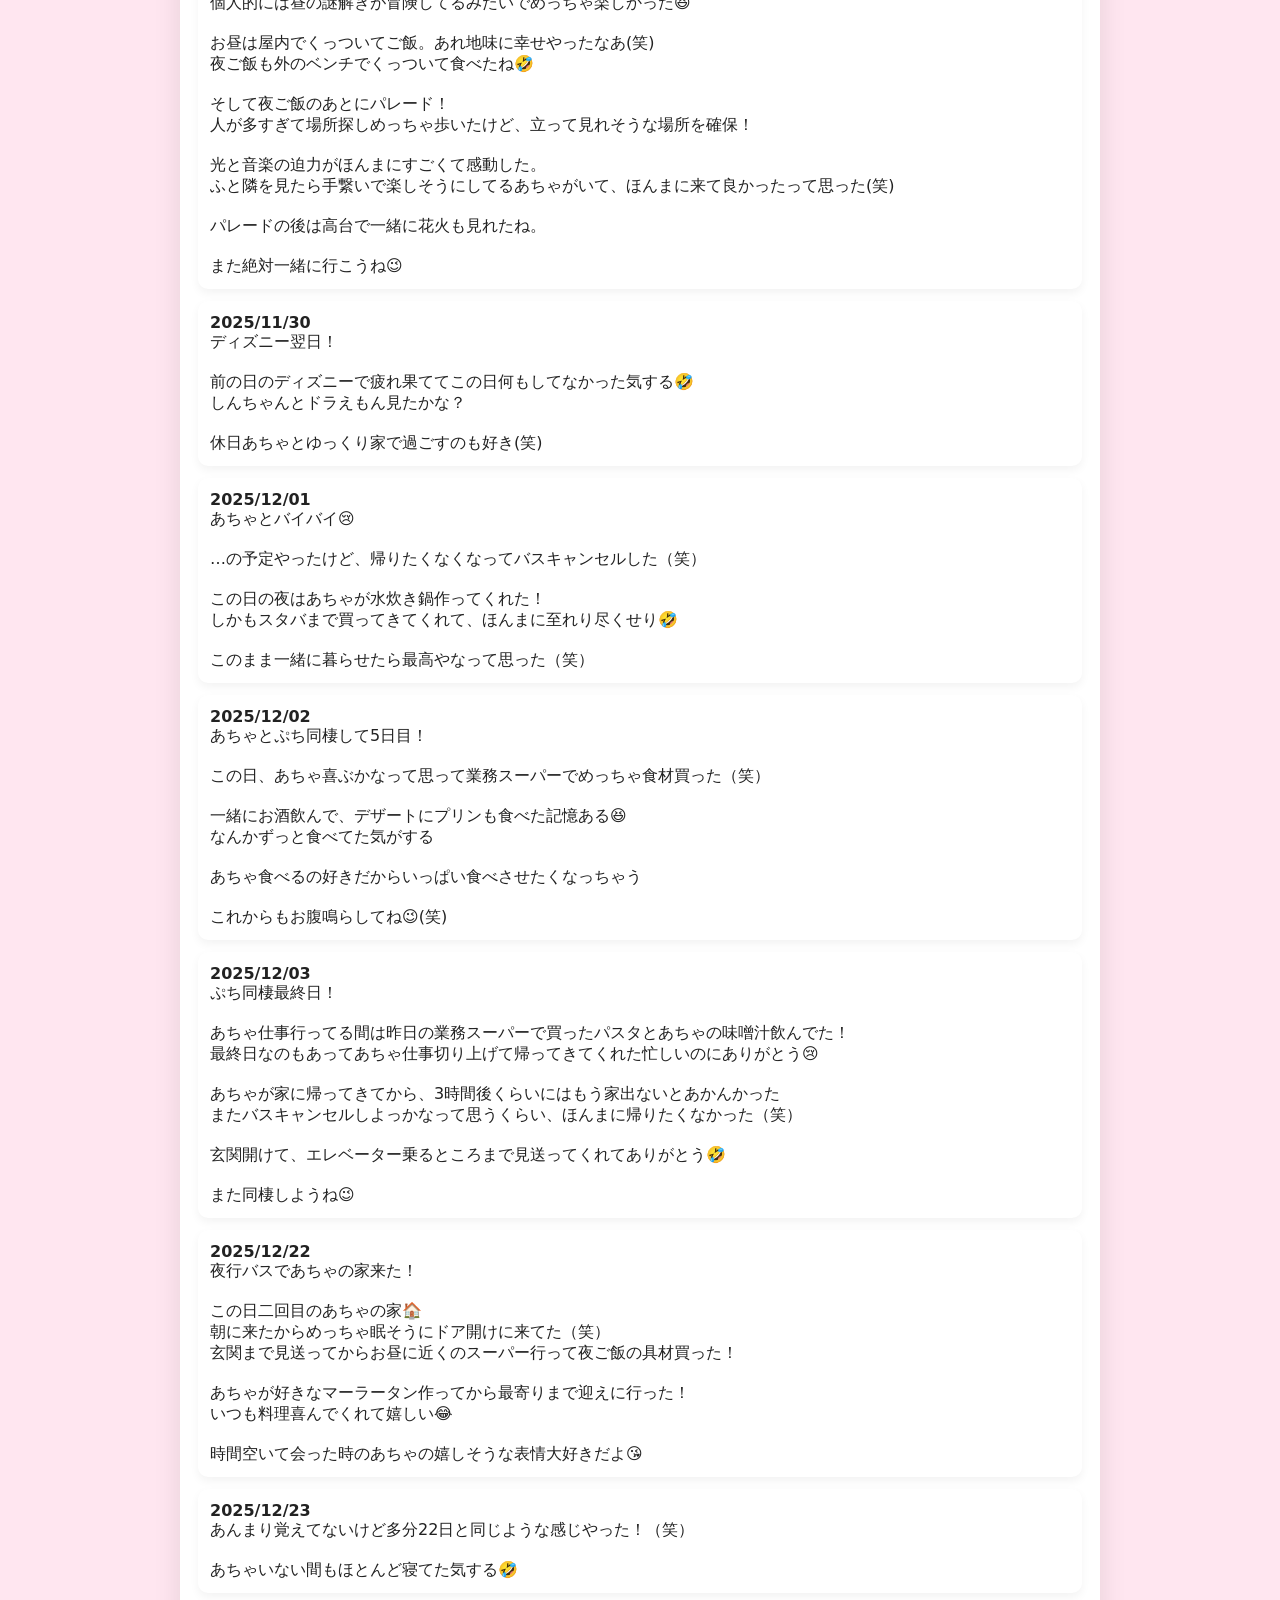
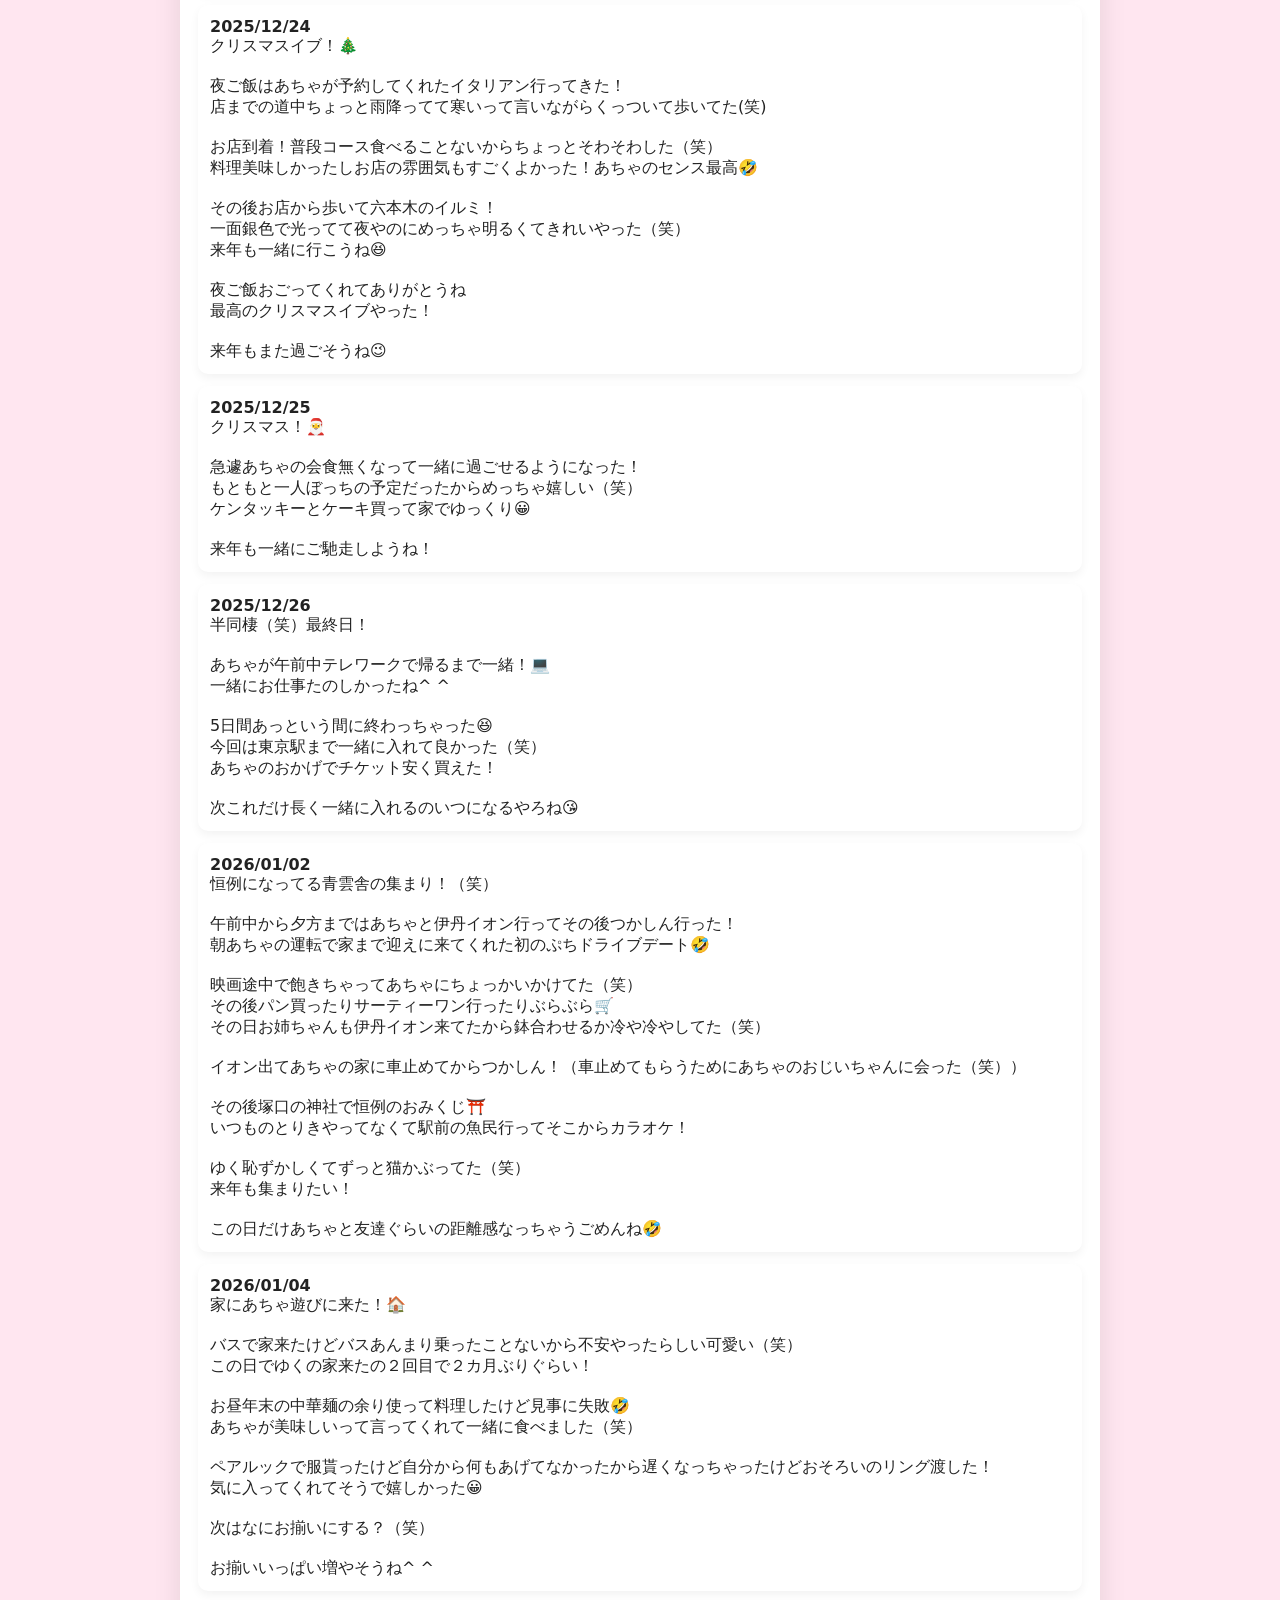
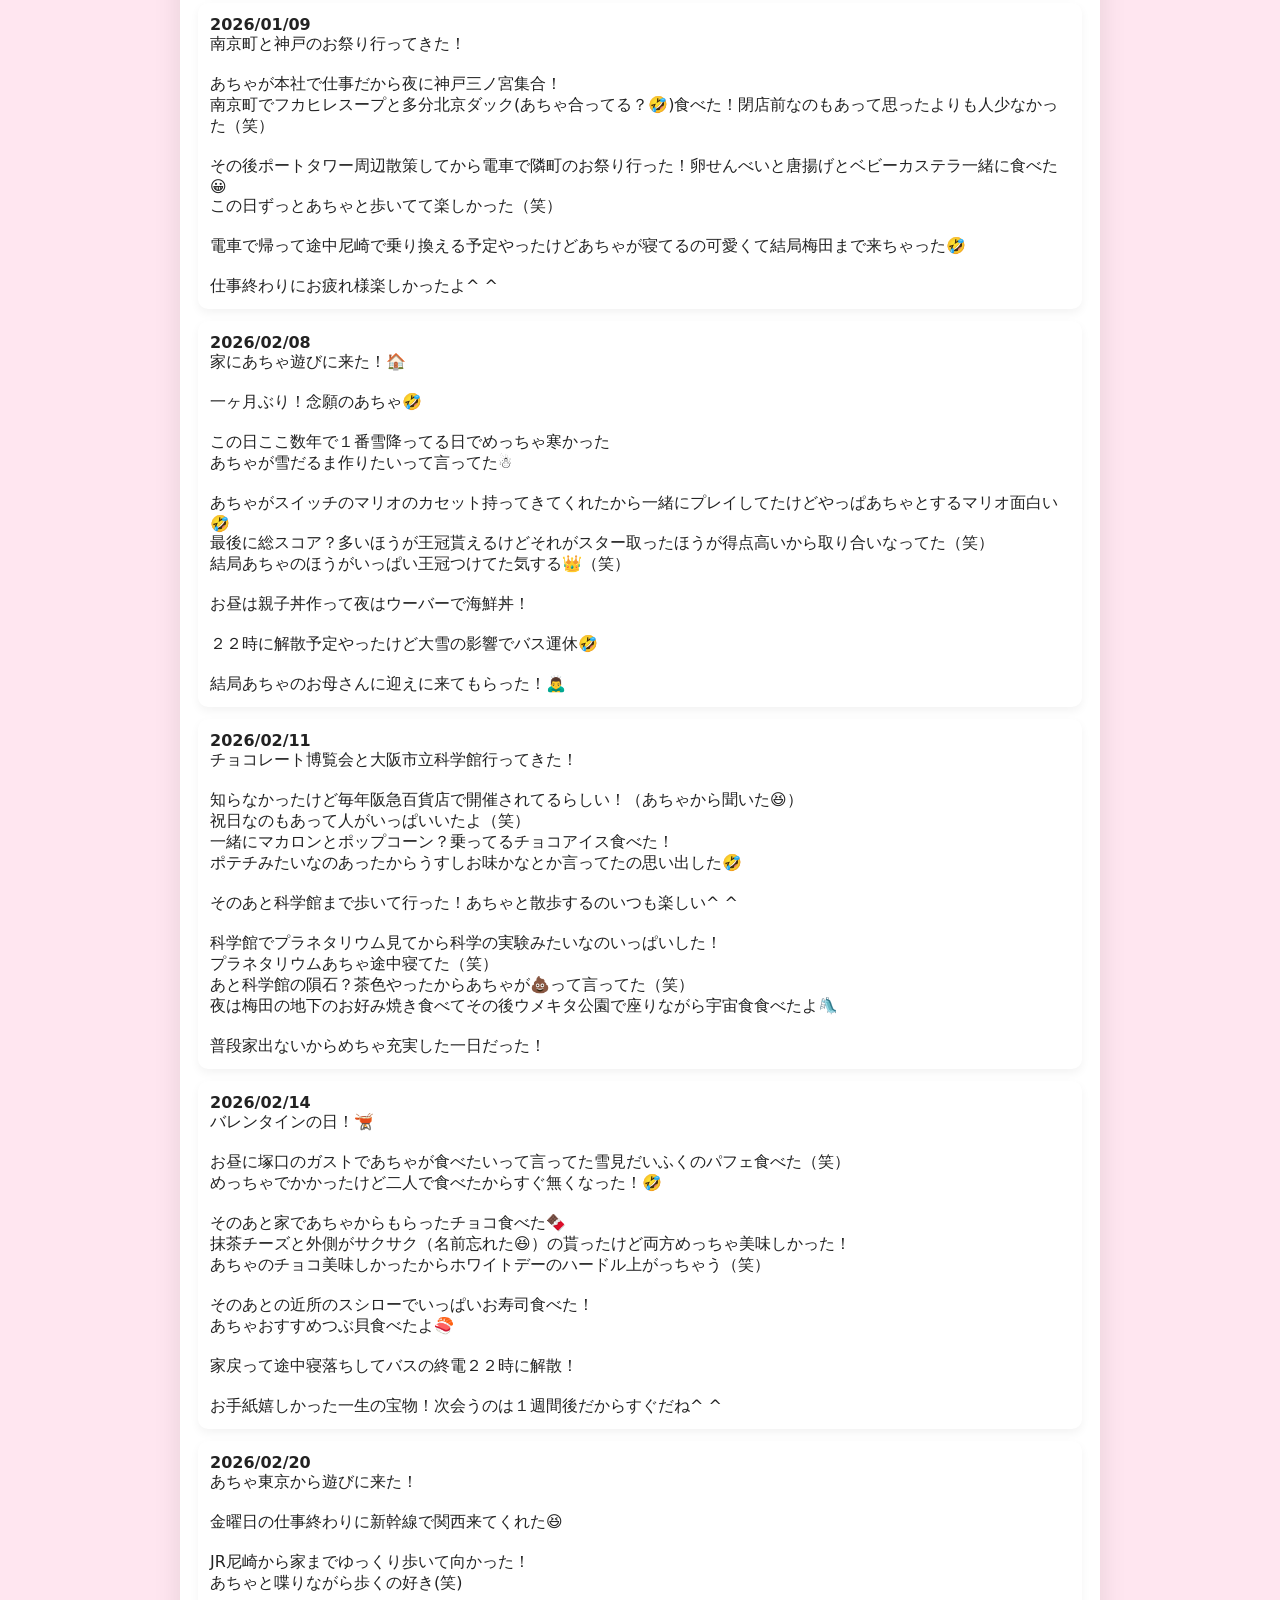
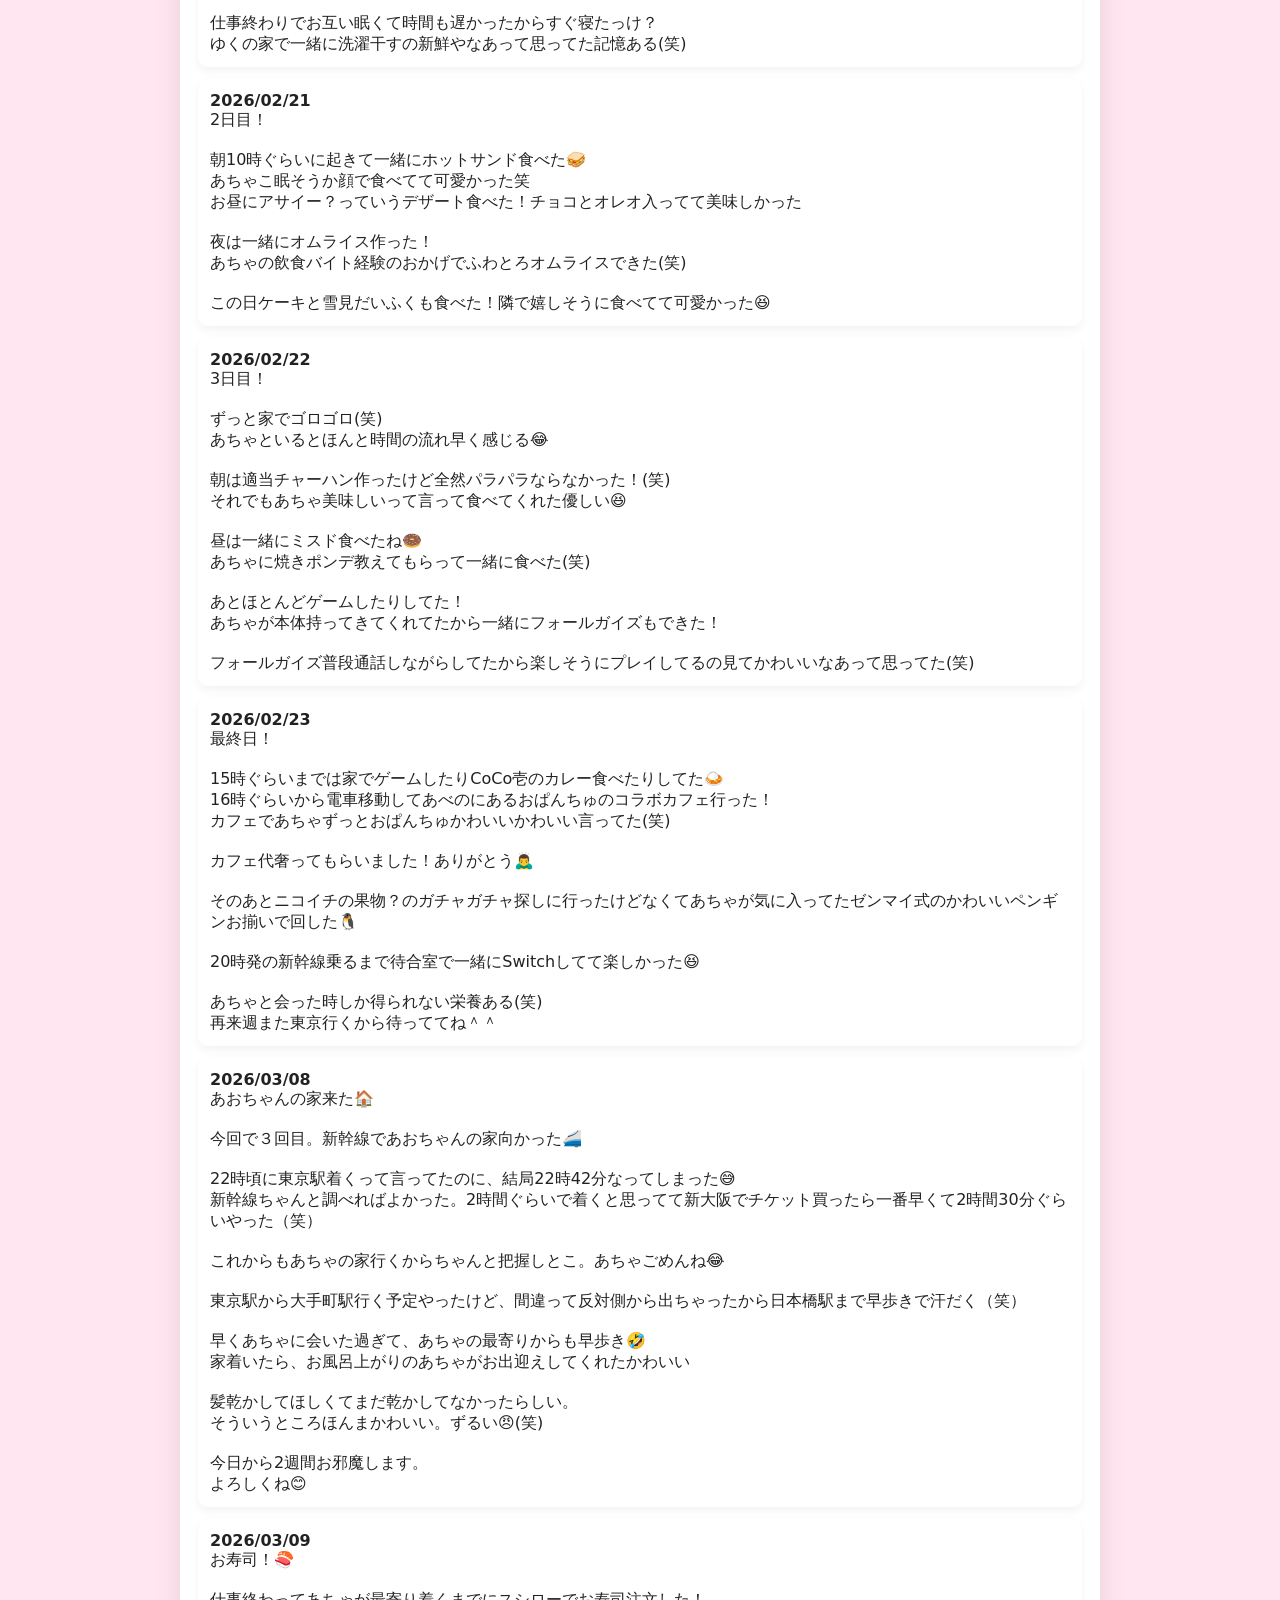
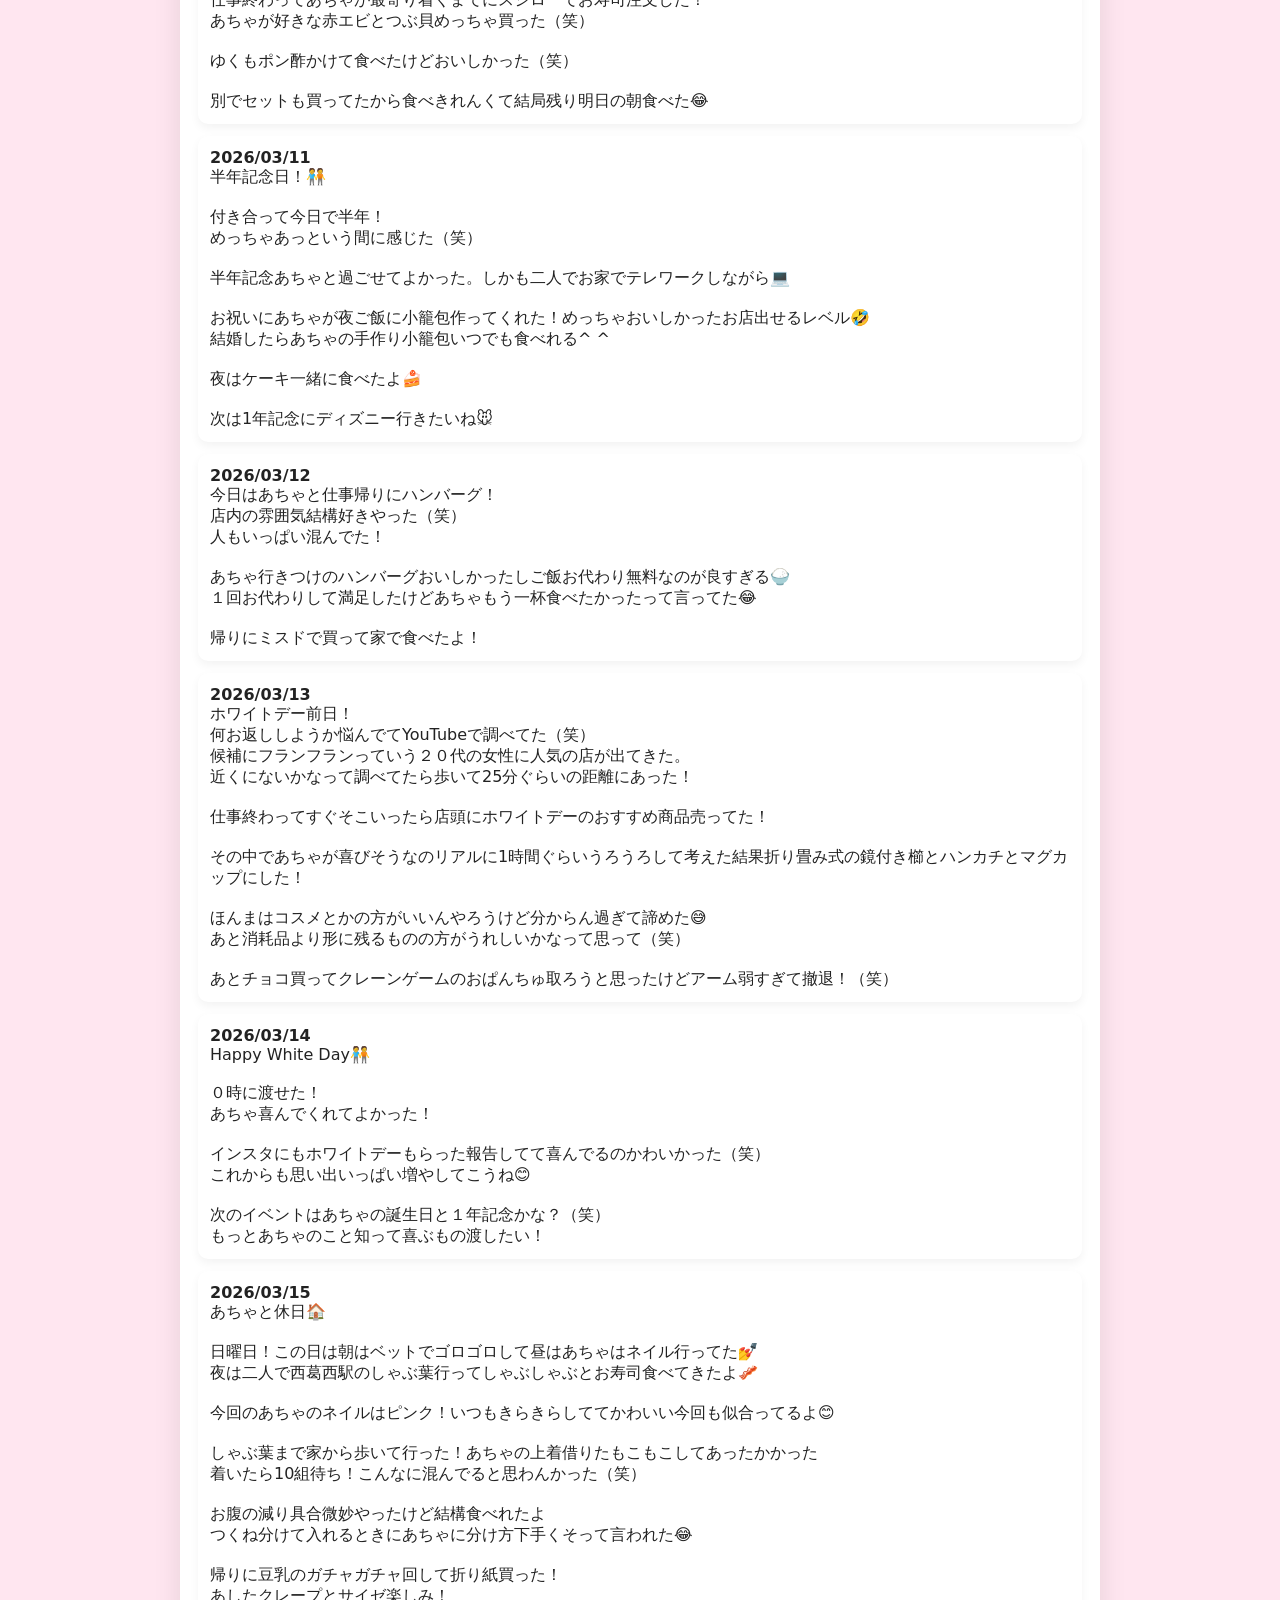
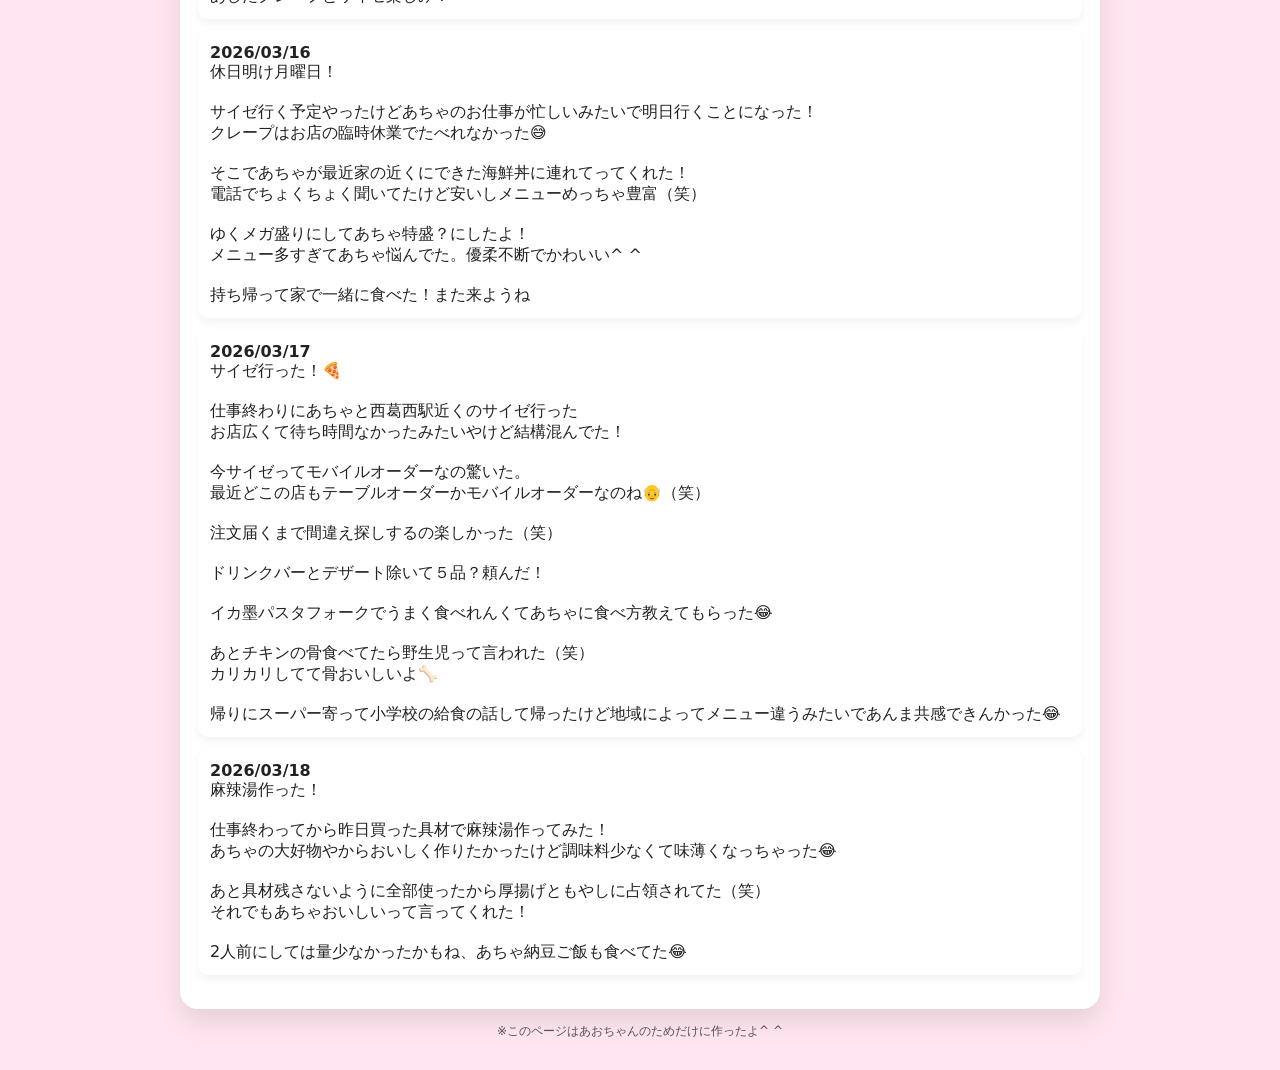
==== commit 6aa28656: "Update print statement from 'Hello' to 'Goodbye'" ====
--- a/index.html
+++ b/index.html
@@ -500,6 +500,17 @@
           よろしくね😊
         </li>
         <li>
+          <strong>2026/03/09</strong><br>
+          お寿司！🍣<br><br>
+          
+          仕事終わってあちゃが最寄り着くまでにスシローでお寿司注文した！<br>
+          あちゃが好きな赤エビとつぶ貝めっちゃ買った（笑）<br><br>
+
+          ゆくもポン酢かけて食べたけどおいしかった（笑）<br><br>
+          
+          別でセットも買ってたから食べきれんくて結局残り明日の朝食べた😂
+        </li>
+        <li>
           <strong>2026/03/11</strong><br>
           半年記念日！🧑‍🤝‍🧑<br><br>
 
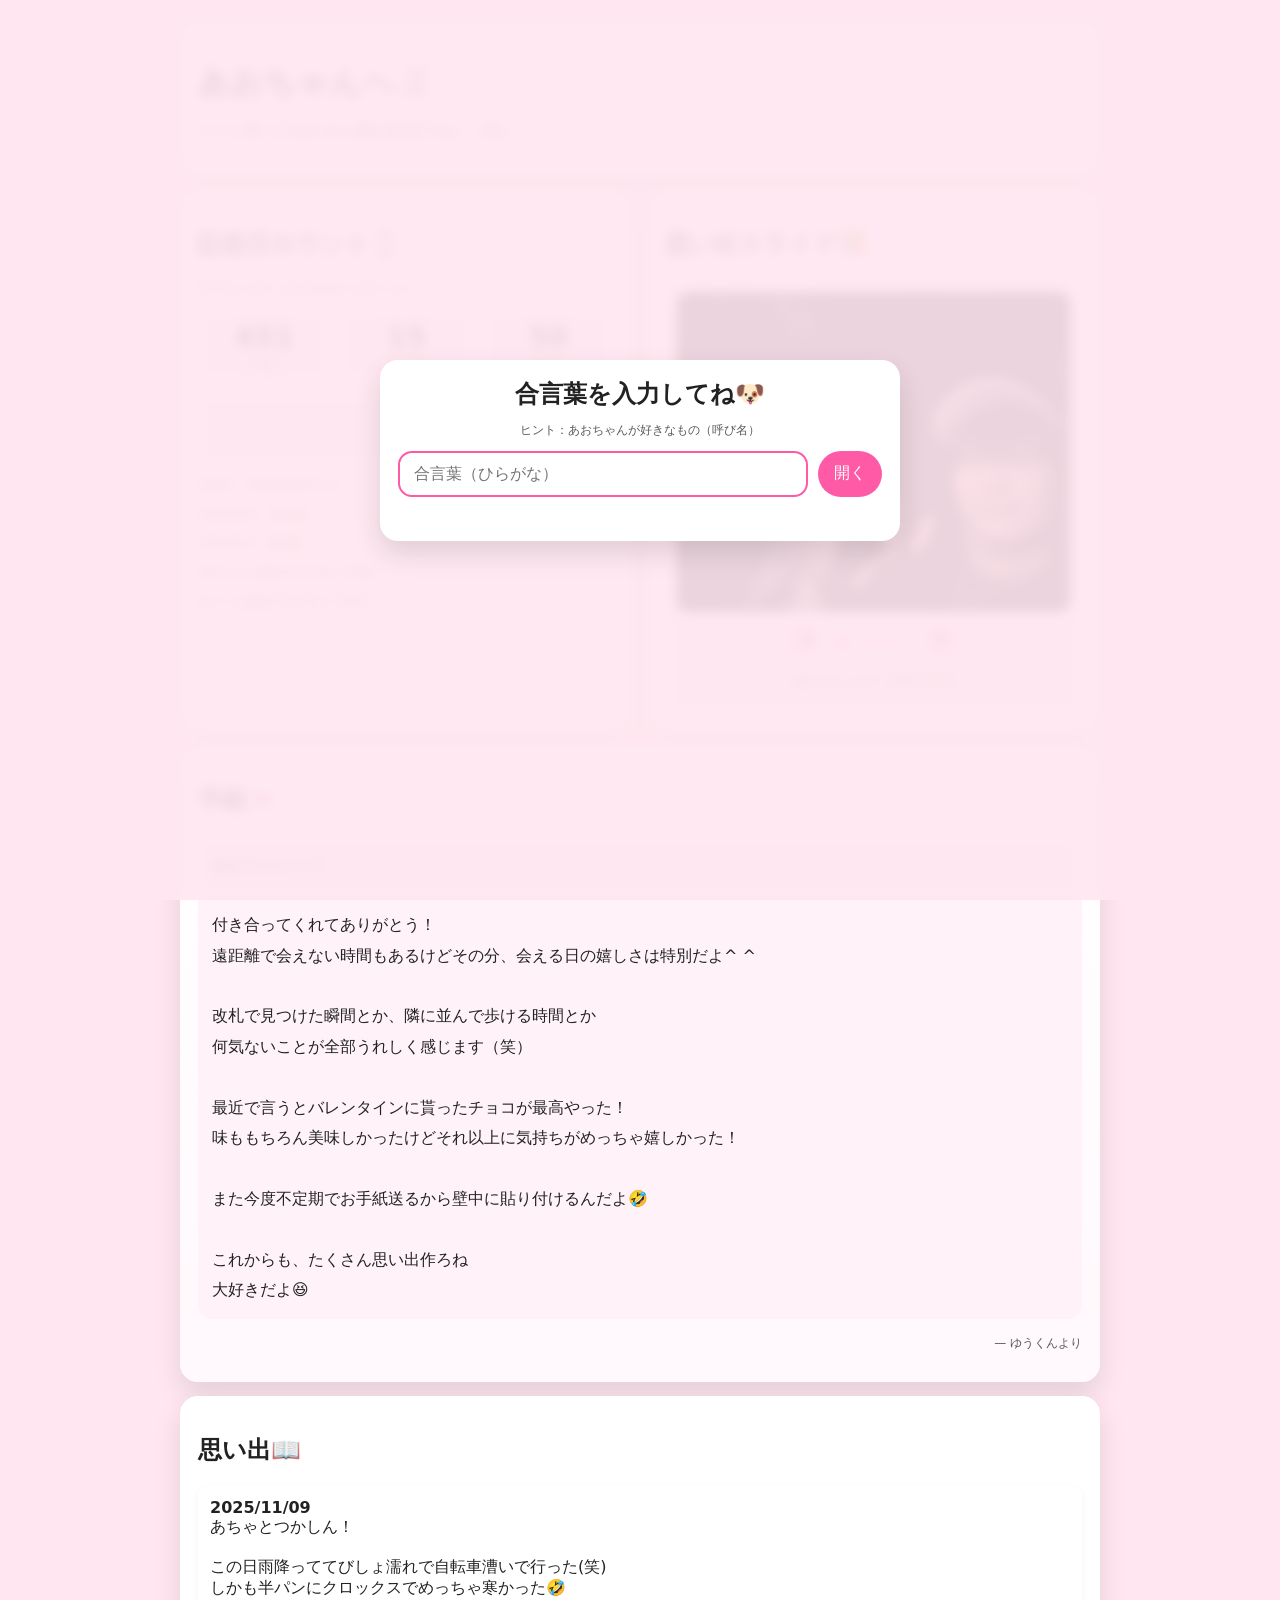
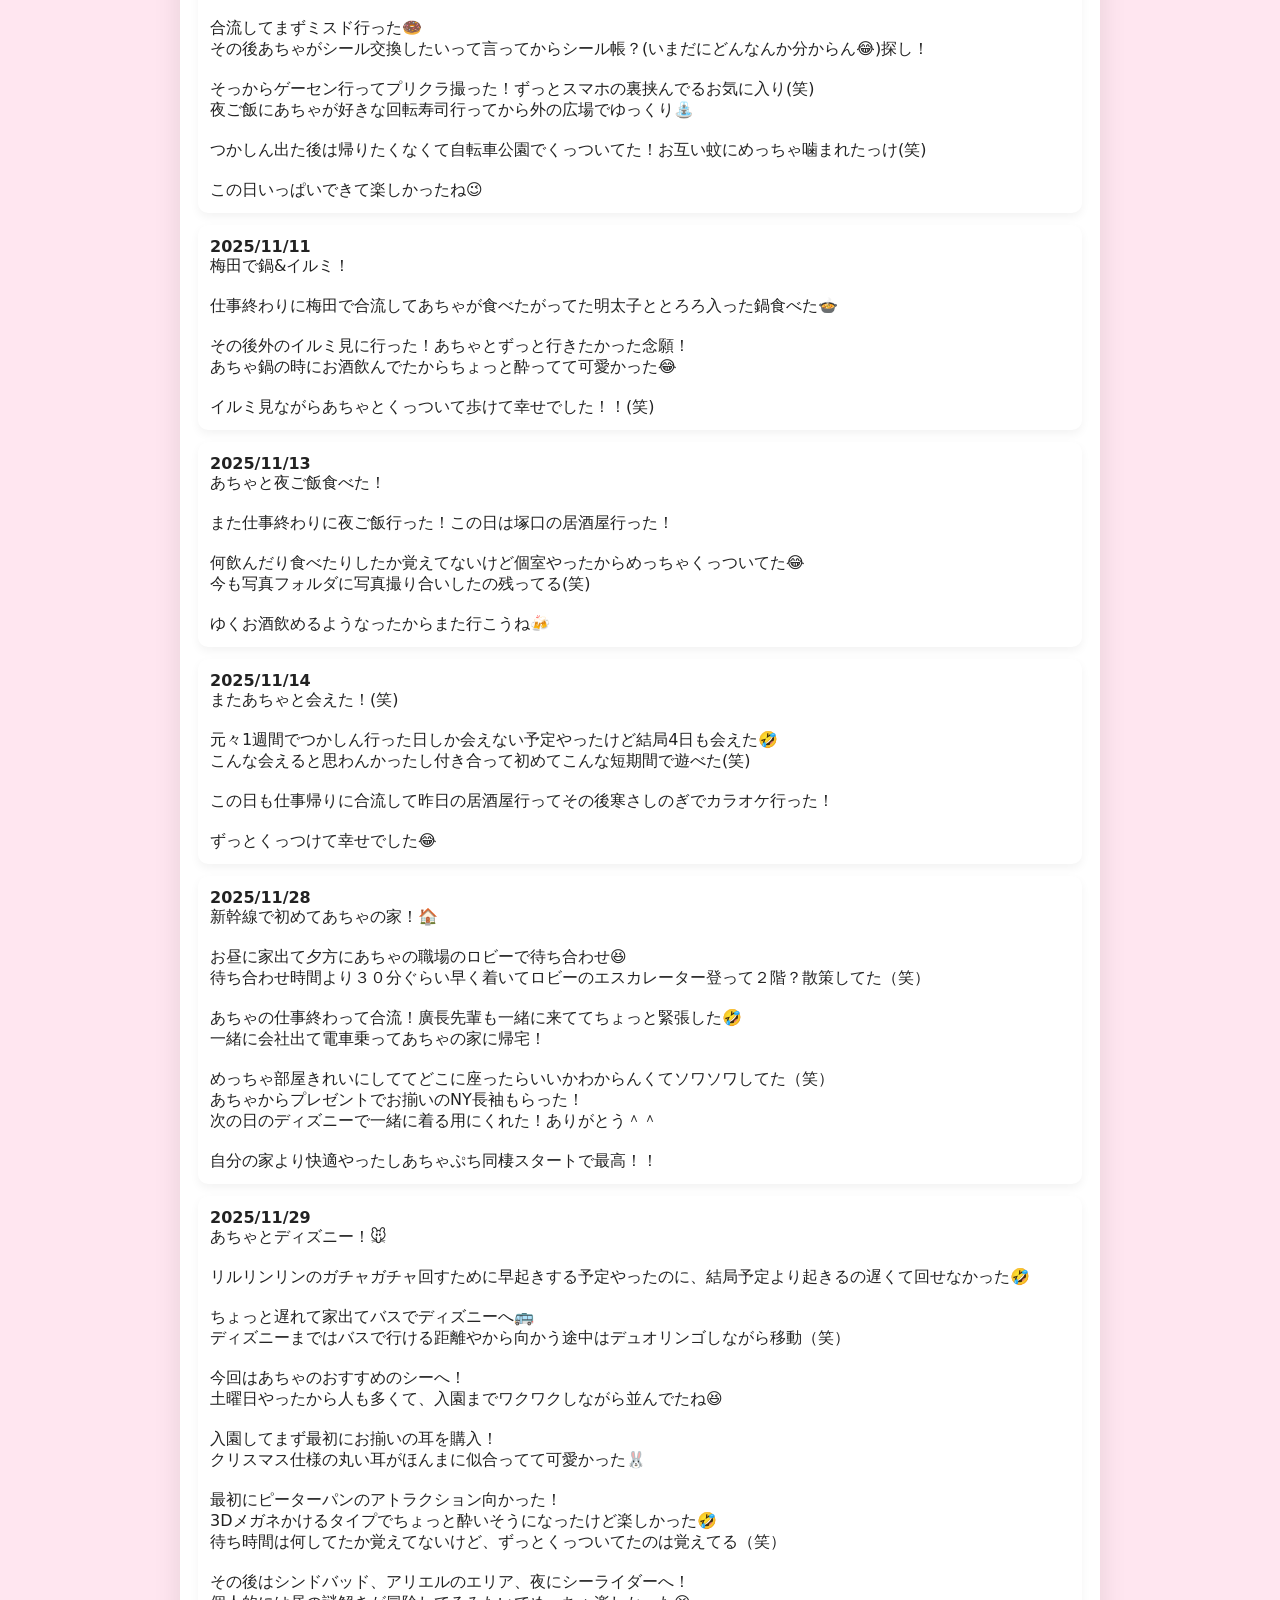
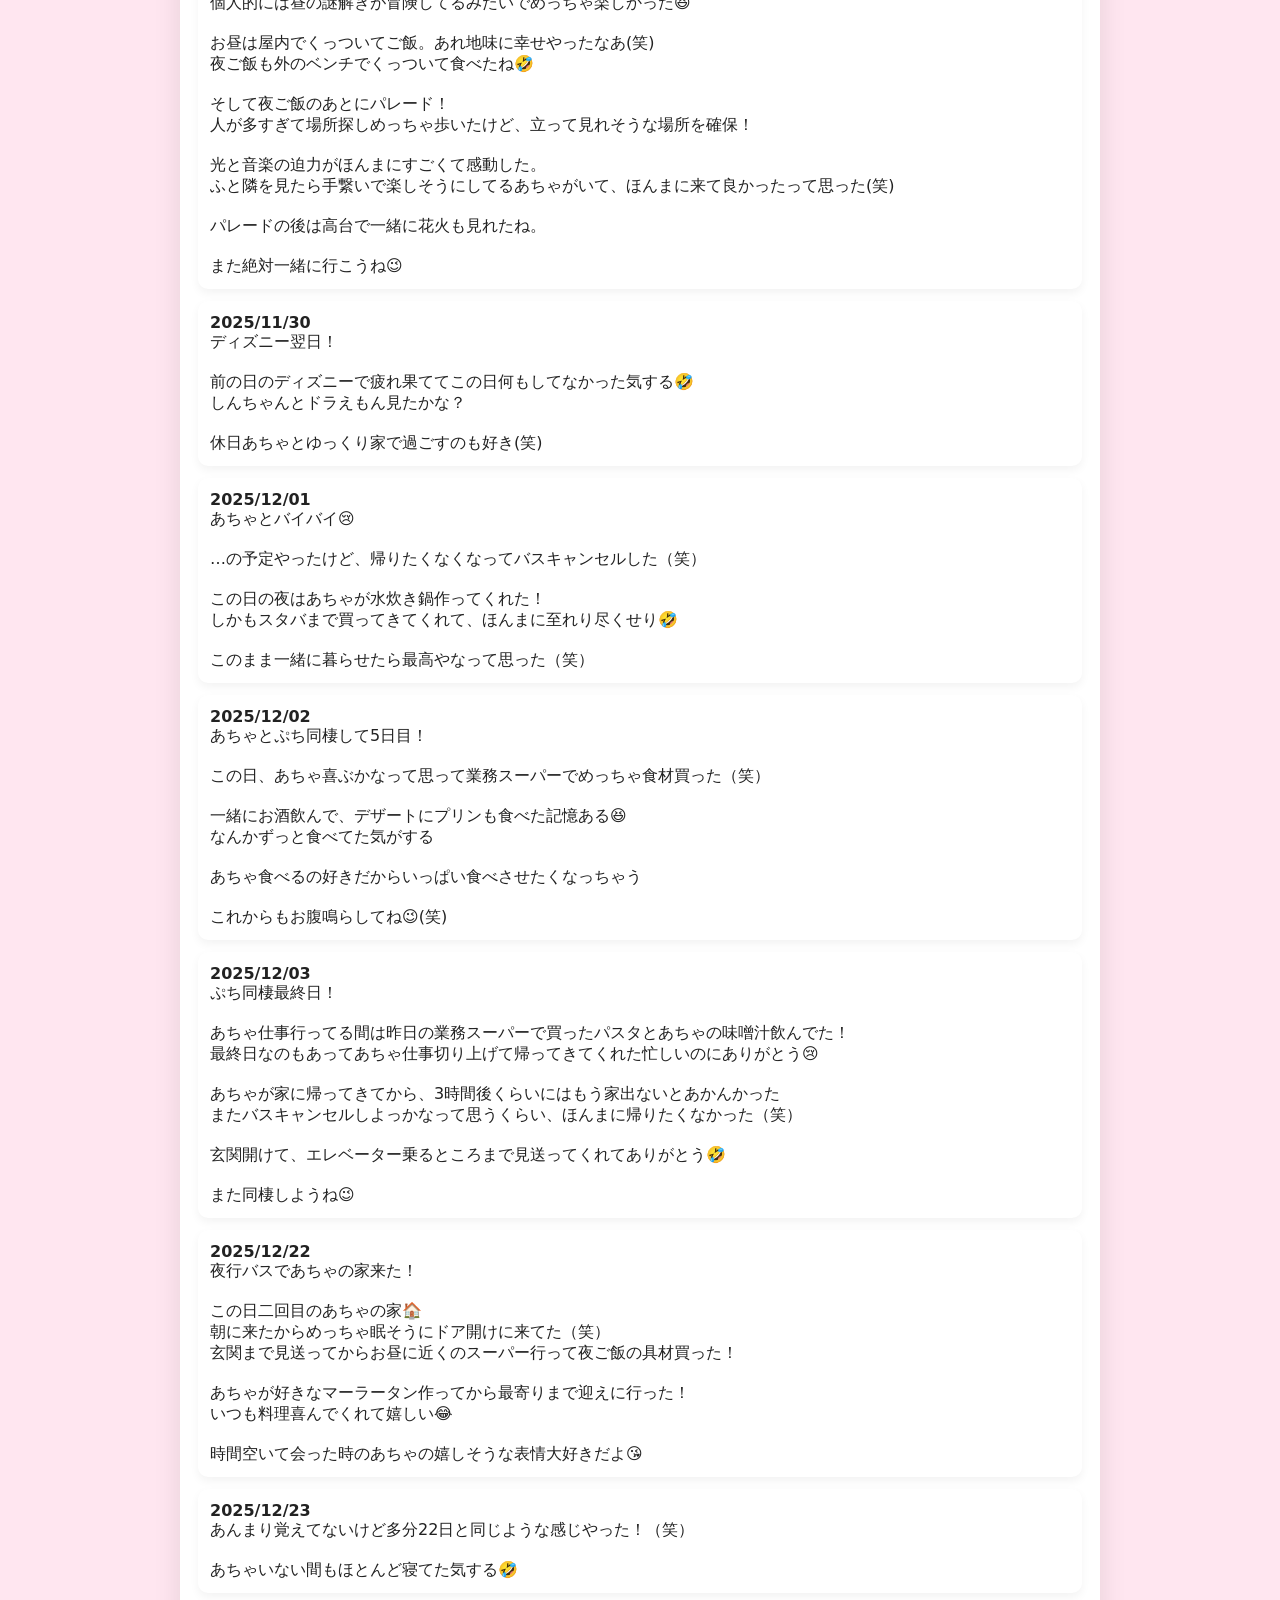
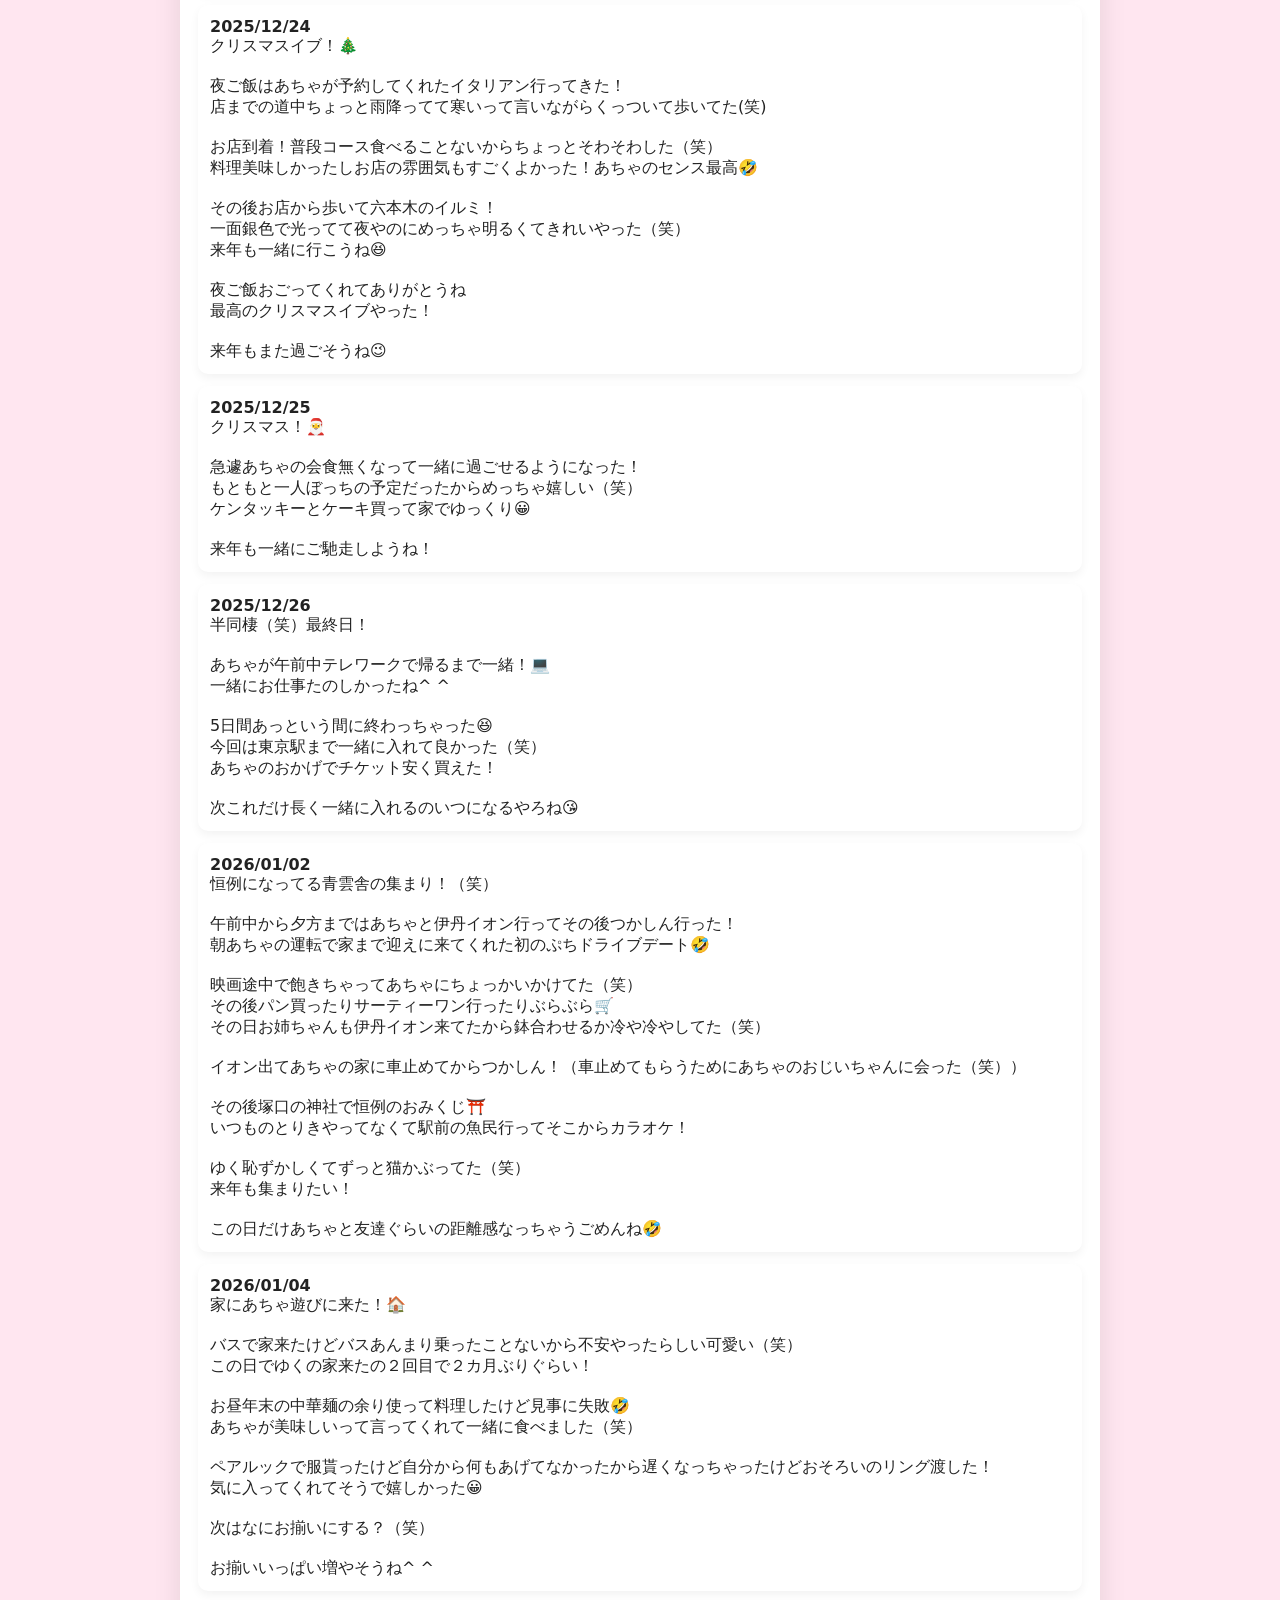
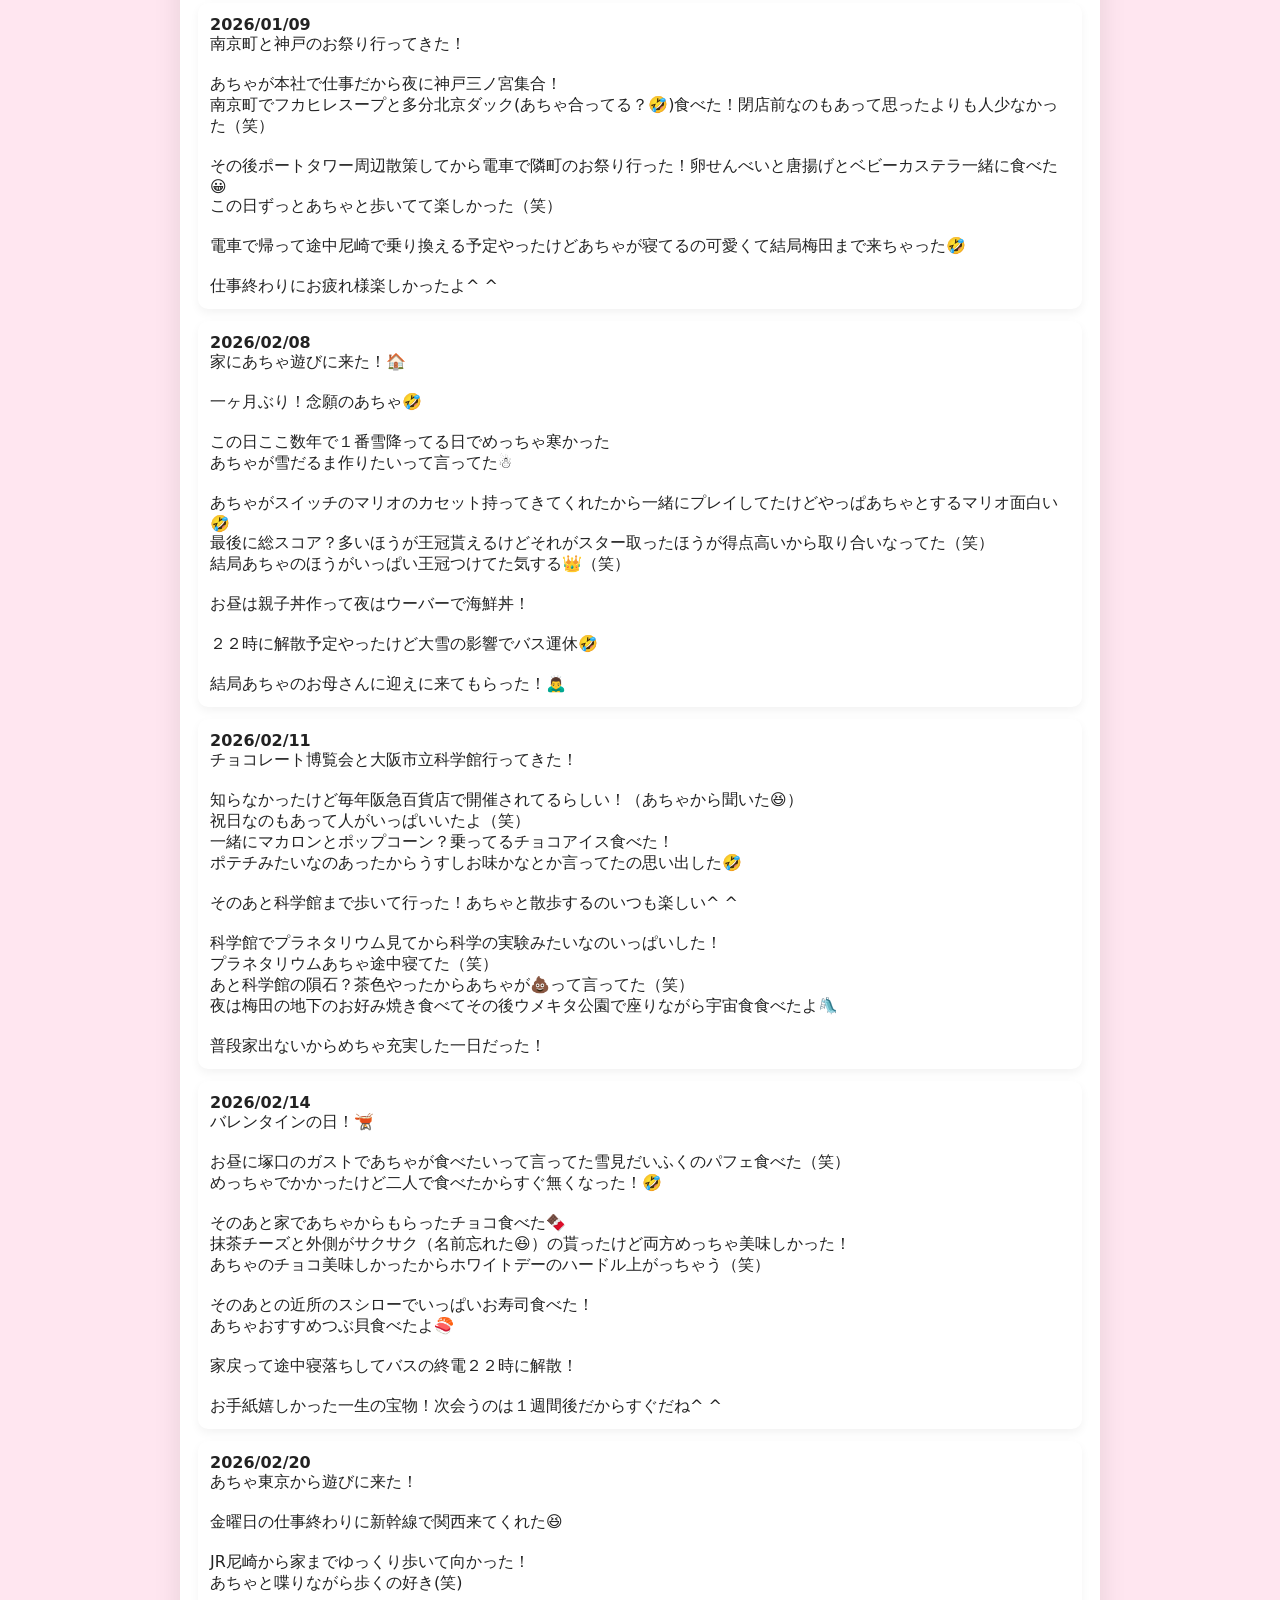
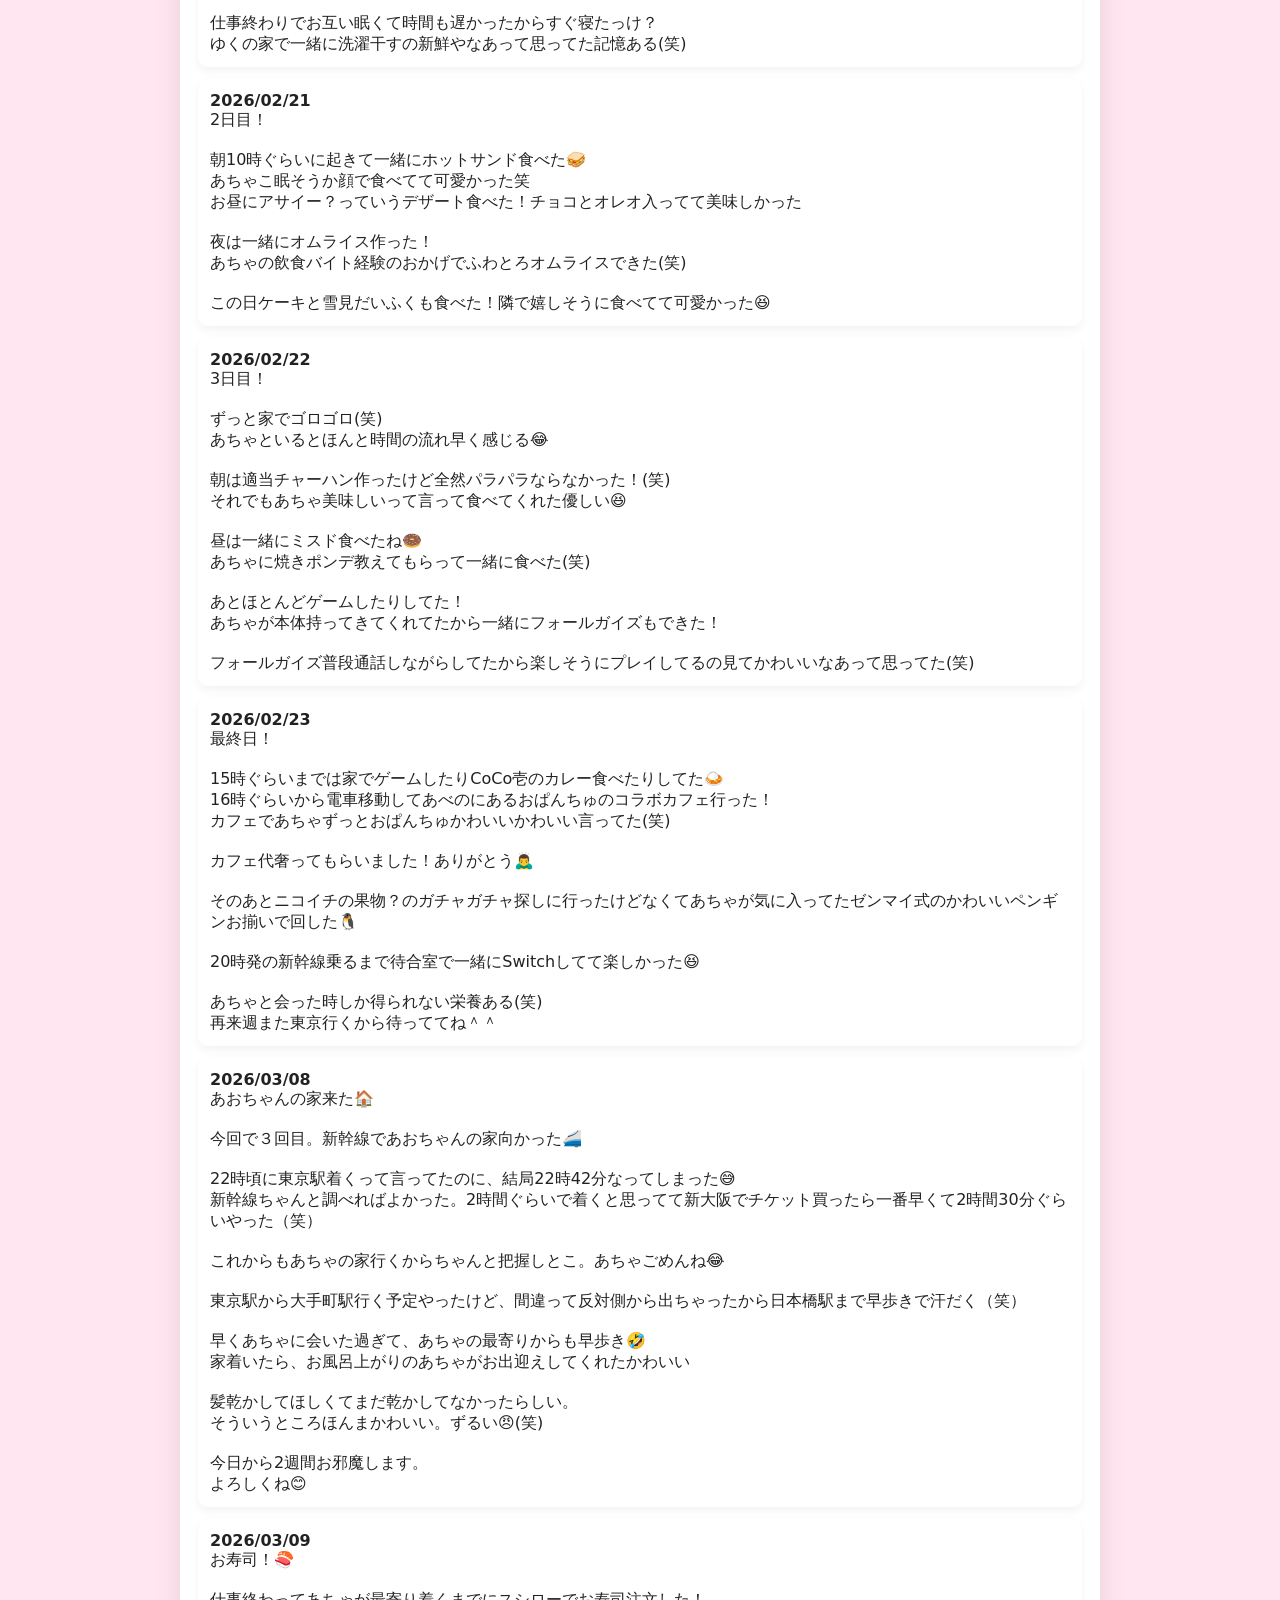
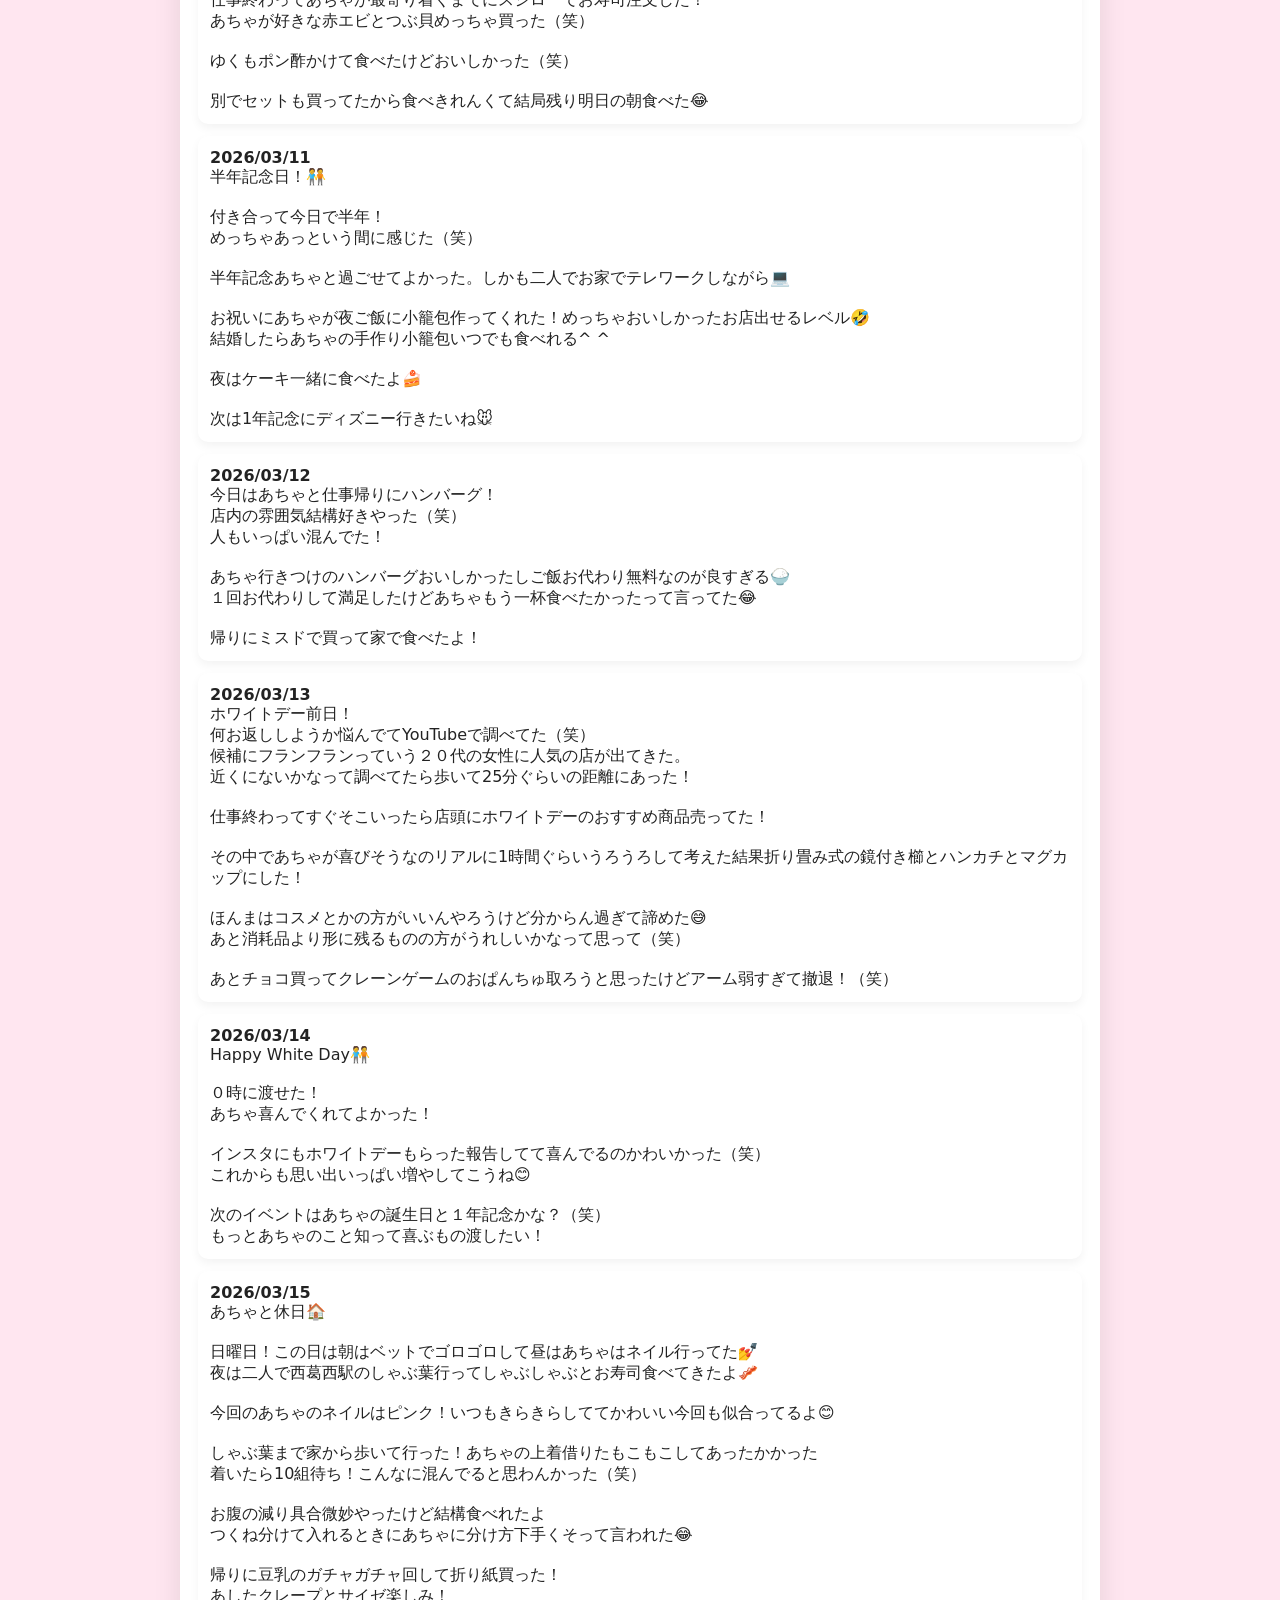
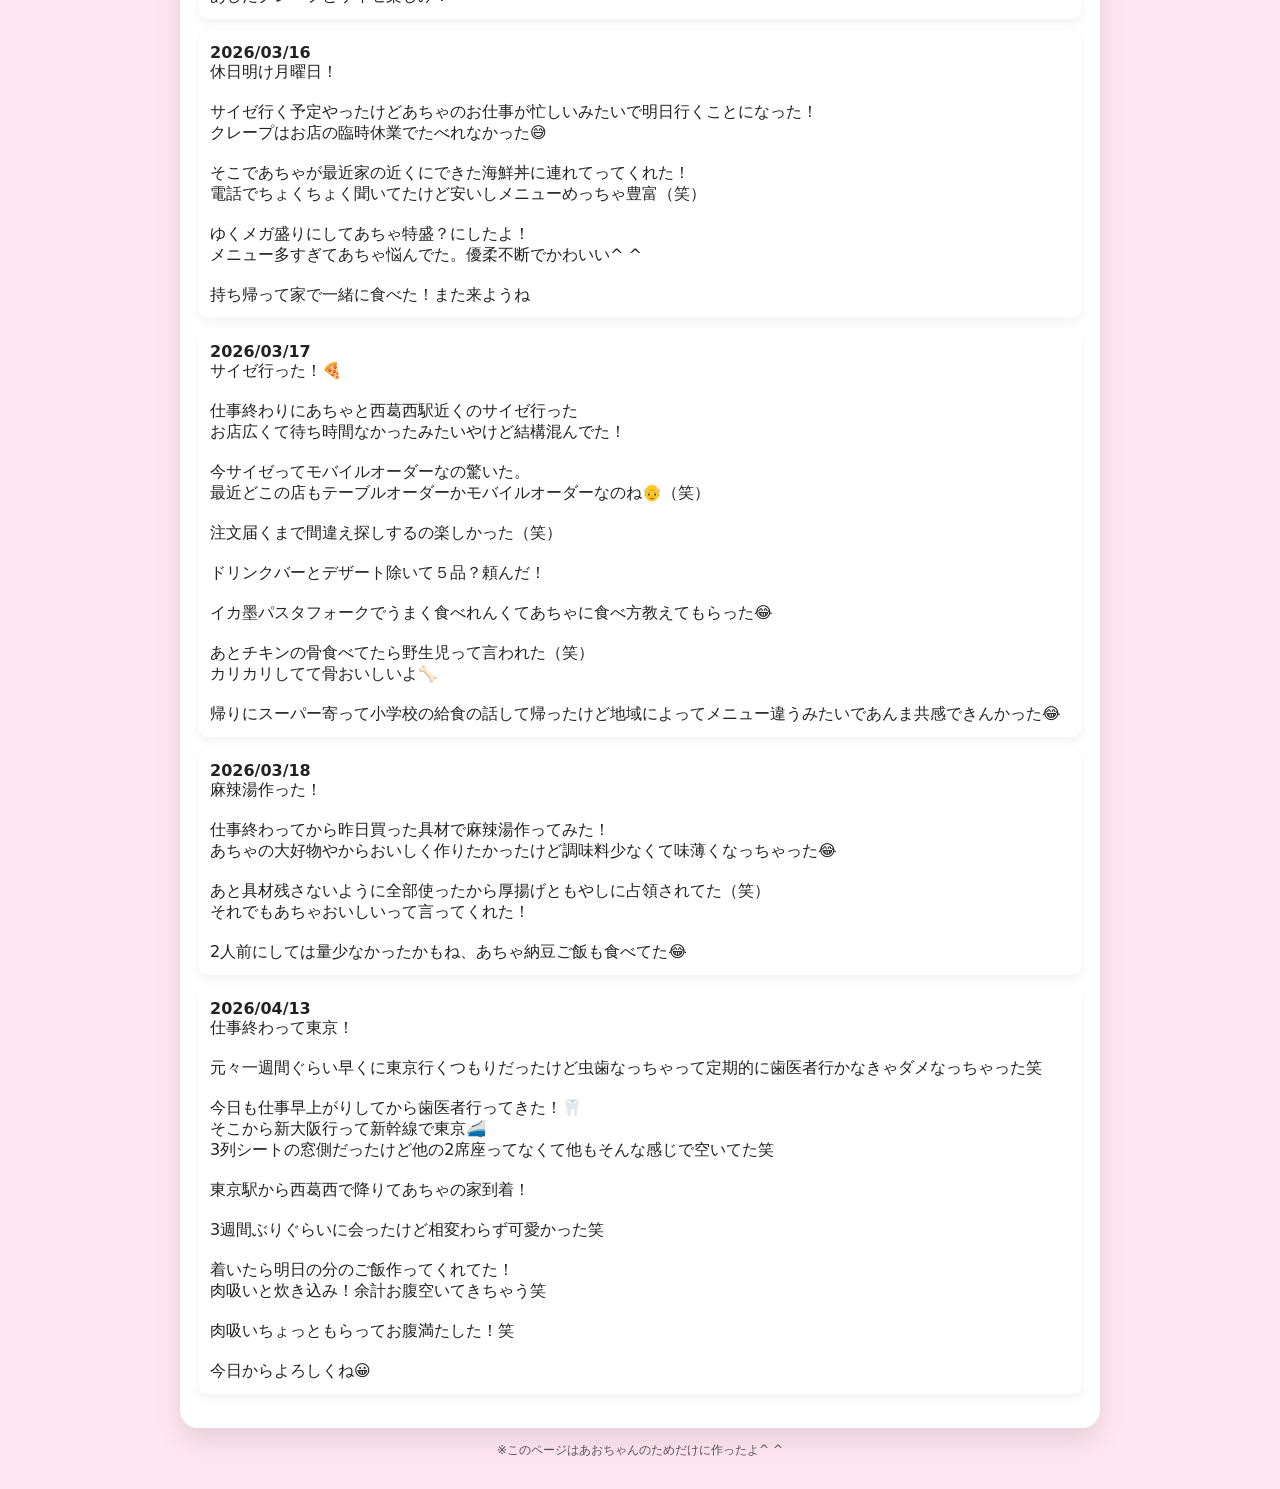
==== commit 022b2526: "index.html を更新" ====
--- a/index.html
+++ b/index.html
@@ -631,6 +631,27 @@
           それでもあちゃおいしいって言ってくれた！<br><br>
 
           2人前にしては量少なかったかもね、あちゃ納豆ご飯も食べてた😂
+        </li>
+        <li>
+          <strong>2026/04/13</strong><br>
+          仕事終わって東京！<br><br>
+          
+          元々一週間ぐらい早くに東京行くつもりだったけど虫歯なっちゃって定期的に歯医者行かなきゃダメなっちゃった笑<br><br>
+            
+          今日も仕事早上がりしてから歯医者行ってきた！🦷<br>
+          そこから新大阪行って新幹線で東京🚄<br>
+          3列シートの窓側だったけど他の2席座ってなくて他もそんな感じで空いてた笑<br><br>
+            
+          東京駅から西葛西で降りてあちゃの家到着！<br><br>
+          
+          3週間ぶりぐらいに会ったけど相変わらず可愛かった笑<br><br>
+            
+          着いたら明日の分のご飯作ってくれてた！<br>
+          肉吸いと炊き込み！余計お腹空いてきちゃう笑<br><br>
+          
+          肉吸いちょっともらってお腹満たした！笑<br><br>
+          
+          今日からよろしくね😀
         </li>
       </ul>
     </div>
